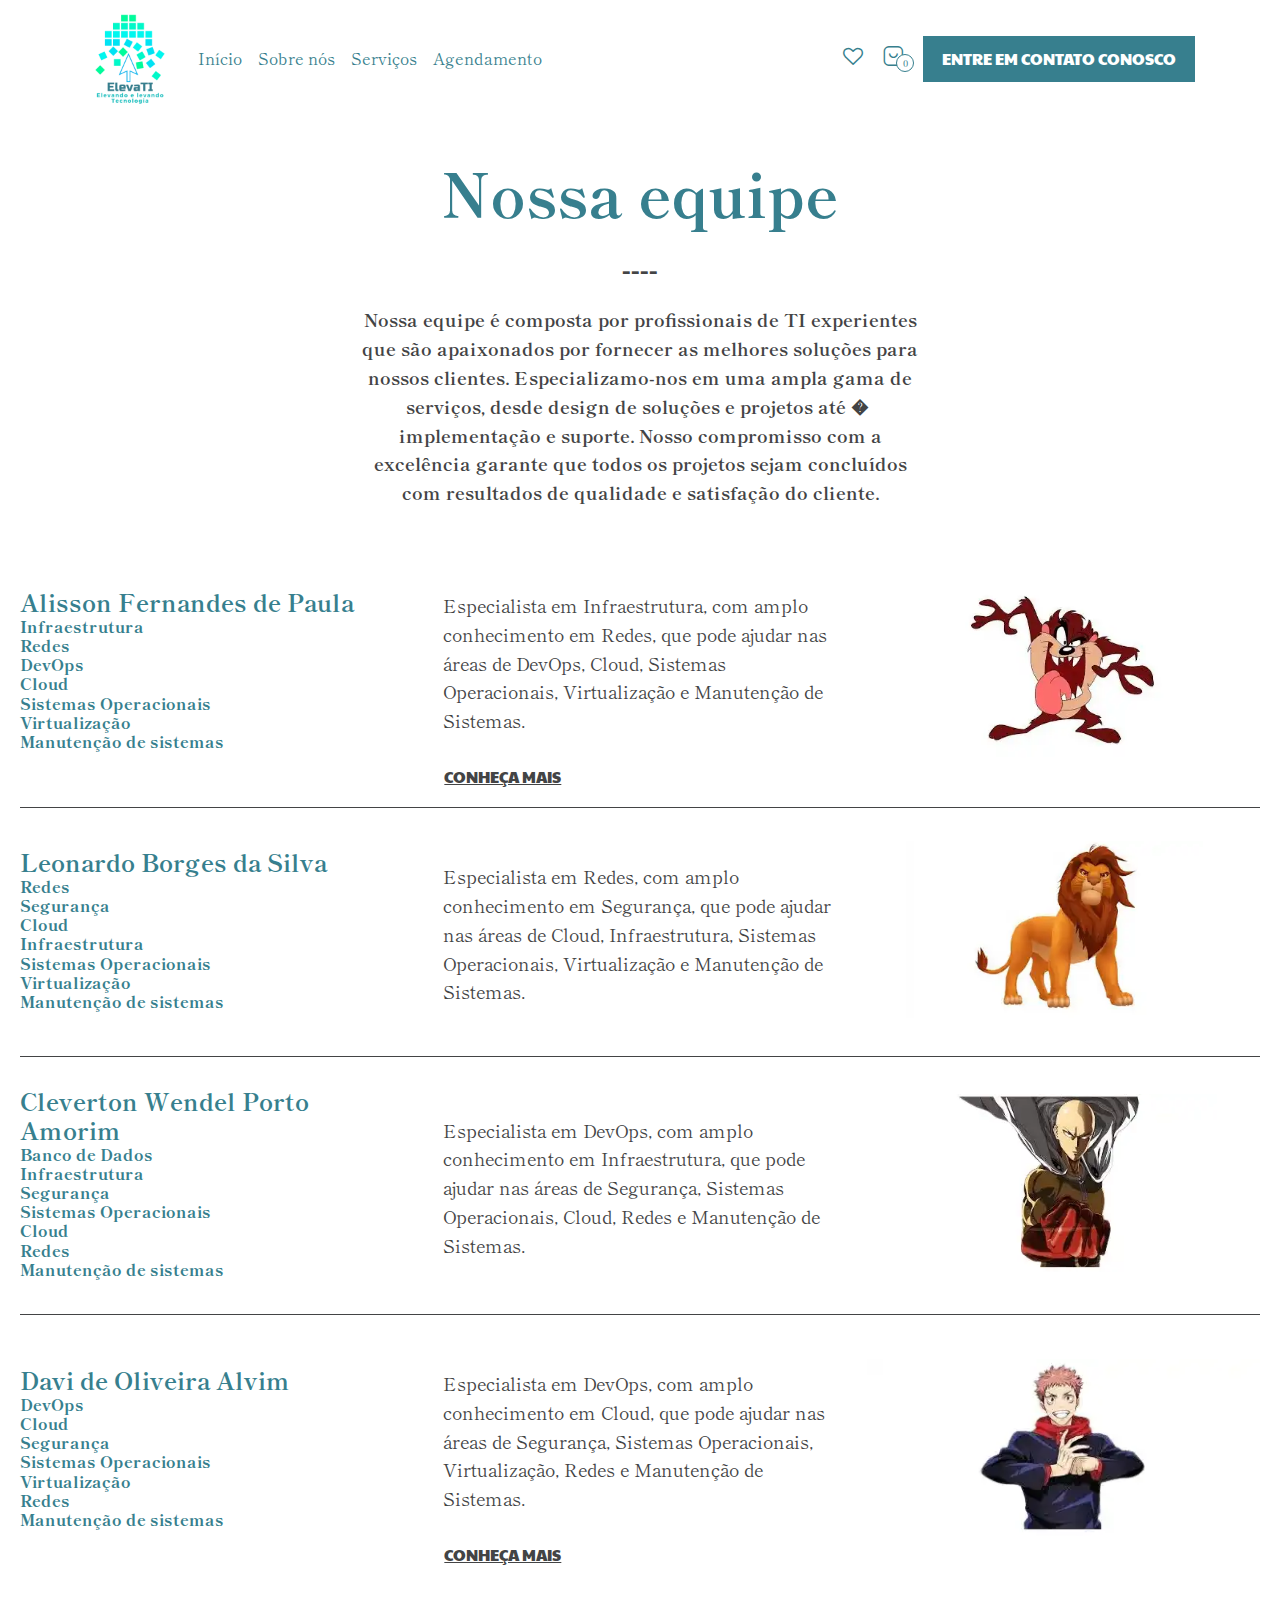
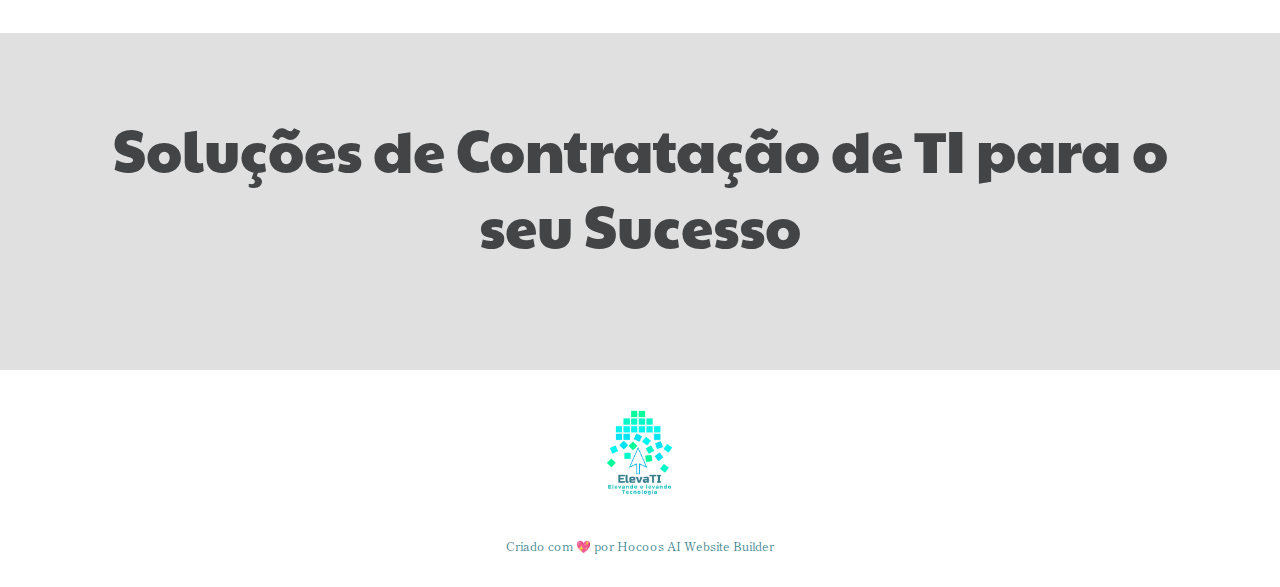
==== nossa-equipe/index.html @ 90900690 "4.0-nossa-equipe" ====
<!DOCTYPE html><html data-n-head-ssr="" lang="en" class="kmb-site-html" data-n-head="%7B%22lang%22:%7B%22ssr%22:%22en%22%7D,%22class%22:%7B%22ssr%22:%22kmb-site-html%22%7D%7D"><head> <title>Nossa Equipe</title><meta data-n-head="ssr" charset="utf-8"><meta data-n-head="ssr" name="viewport" content="width=device-width, initial-scale=1"><meta data-n-head="ssr" data-hid="description" name="description" content="Site description"><link data-n-head="ssr" rel="canonical" href="https://gussie6030.hocoos.com/nossa-equipe"><link data-n-head="ssr" rel="icon" type="image/svg+xml" href="images/favicon-v1.svg"><link data-n-head="ssr" rel="preconnect" href="https://fonts.googleapis.com"><link data-n-head="ssr" rel="preconnect" href="https://fonts.gstatic.com" crossorigin=""><link data-n-head="ssr" rel="stylesheet" href="https://fonts.googleapis.com/css2?family=Paytone+One&amp;display=swap"><link data-n-head="ssr" rel="stylesheet" href="https://fonts.googleapis.com/css2?family=Shippori+Mincho:wght@400;500;600;700;800&amp;display=swap"><link rel="stylesheet" href="css/e870708a4685a002d48e.css"> <script src="js/platform.js" async="" defer=""></script> </head> <body class="kmb-site-body kmb-template-default kmb-site-default-language-pt-br kmb-site-page-animation" data-n-head="%7B%22class%22:%7B%22ssr%22:%5B%22kmb-site-body%22,%22kmb-template-default%22,%22kmb-site-default-language-pt-br%22,%22kmb-site-page-animation%22%5D%7D%7D"> <div data-server-rendered="true" id="__nuxt"><!----><div id="__layout"><div id="kmb-site-layout" data-fetch-key="site_323445" class="kmb-site kmb-site-wrapper kmb-site-image-filter-name-normal kmb-site-image-filter-id-1"><style type="text/css">:root{
--bodyBg: #FFFFFF;
--bodyColor: #000000;
--bodyFontFamily: 'Shippori Mincho', serif;
--bodyFontSize: 18px;
--bodyFontWeight: 300;
--bodyFontStyle: normal;
--bodyLineHeight: 1.2;
--bodyTextTransform: inherit;
--bodyTextLetterSpacing: inherit;
--primaryFont: 'Paytone One', sans-serif;
--secondaryFont: 'Shippori Mincho', serif;
--pageContainer: 1150px;
--primaryColor: #96C2DB;
--secondaryColor: #E5EDF1;
--accentColor: #377F8E;
--mutedColor: #434445;
--fifthColor: #FFFFFF;
--sixthColor: #000000;
--seventhColor: #FFFFFF;
--whiteColor: #FFFFFF;
--blackColor: #000000;
--transparentColor: transparent;
--primaryBorder: 1px solid #96C2DB;
--secondaryBorder: 1px solid #E5EDF1;
--accentBorder: 1px solid #377F8E;
--borderRadius: 0;
--headerBg: #FFFFFF;
--headerColor: #377F8E;
--headerHoverColor: #96C2DB;
--headerActiveColor: #96C2DB;
--headerFontFamily: 'Nixie One', cursive;
--headerFontSize: 16px;
--headerFontWeight: 400;
--headerFontStyle: normal;
--headerLineHeight: 1.2;
--headerTextTransform: inherit;
--headerStickyBg: #FFFFFF;
--headerStickyColor: #377F8E;
--headerStickyOpacityPercentage: 0;
--headerStickyBlur: 0;
--footerBg: #FFFFFF;
--footerColor: #377F8E;
--footerFontFamily: 'Nixie One', cursive;
--footerFontSize: 16px;
--footerFontWeight: 400;
--footerFontStyle: normal;
--footerLineHeight: 1.2;
--footerTextTransform: inherit;
--headlineH1Color: #434445;
--headlineH1FontFamily: 'Paytone One', sans-serif;
--headlineH1FontSize: 58px;
--headlineH1FontWeight: 500;
--headlineH1FontStyle: normal;
--headlineH1LineHeight: 1.3;
--headlineH1TextTransform: none;
--headlineH1TextDecoration: inherit;
--headlineH1LineVisible: block;
--headlineH1LineBg: #377F8E;
--headlineH2Color: #434445;
--headlineH2FontFamily: 'Paytone One', sans-serif;
--headlineH2FontSize: 40px;
--headlineH2FontWeight: 400;
--headlineH2FontStyle: normal;
--headlineH2LineHeight: 1.3;
--headlineH2TextTransform: inherit;
--headlineH2TextDecoration: inherit;
--subTitleH3Color: #377F8E;
--subTitleH3FontFamily: 'Shippori Mincho', serif;
--subTitleH3FontSize: 24px;
--subTitleH3FontWeight: 400;
--subTitleH3FontStyle: normal;
--subTitleH3LineHeight: 1.2;
--subTitleH3TextTransform: inherit;
--subTitleH3TextDecoration: inherit;
--subTitleH4Color: #377F8E;
--subTitleH4FontFamily: 'Shippori Mincho', serif;
--subTitleH4FontSize: 24px;
--subTitleH4FontWeight: 700;
--subTitleH4FontStyle: normal;
--subTitleH4LineHeight: 1.2;
--subTitleH4TextTransform: inherit;
--subTitleH4TextDecoration: inherit;
--bodyText1Color: #434445;
--bodyText1FontFamily: 'Shippori Mincho', serif;
--bodyText1FontSize: 18px;
--bodyText1FontWeight: 400;
--bodyText1FontStyle: normal;
--bodyText1LineHeight: 1.6;
--bodyText1TextTransform: inherit;
--bodyText1TextDecoration: inherit;
--bodyText2Color: #434445;
--bodyText2FontFamily: 'Shippori Mincho', serif;
--bodyText2FontSize: 16px;
--bodyText2FontWeight: 400;
--bodyText2FontStyle: normal;
--bodyText2LineHeight: 1.6;
--bodyText2TextTransform: inherit;
--bodyText2TextDecoration: inherit;
--bodyText3Color: #434445;
--bodyText3FontFamily: 'Shippori Mincho', serif;
--bodyText3FontSize: 18px;
--bodyText3FontWeight: 400;
--bodyText3FontStyle: normal;
--bodyText3LineHeight: 1.6;
--bodyText3TextTransform: inherit;
--bodyText3TextDecoration: inherit;
--overline1Color: #434445;
--overline1FontFamily: 'Shippori Mincho', serif;
--overline1FontSize: 16px;
--overline1FontWeight: 600;
--overline1FontStyle: normal;
--overline1LineHeight: 1.3;
--overline1TextTransform: inherit;
--overline1TextDecoration: inherit;
--overline2Color: #434445;
--overline2FontFamily: 'Shippori Mincho', serif;
--overline2FontSize: 14px;
--overline2FontWeight: 400;
--overline2FontStyle: normal;
--overline2LineHeight: 1.3;
--overline2TextTransform: inherit;
--overline2TextDecoration: inherit;
--caption1Color: #434445;
--caption1FontFamily: 'Shippori Mincho', serif;
--caption1FontSize: 18px;
--caption1FontWeight: 600;
--caption1FontStyle: normal;
--caption1LineHeight: 1.2;
--caption1TextTransform: inherit;
--caption1TextDecoration: inherit;
--caption2Color: #434445;
--caption2FontFamily: 'Shippori Mincho', serif;
--caption2FontSize: 18px;
--caption2FontWeight: 400;
--caption2FontStyle: normal;
--caption2LineHeight: 1.2;
--caption2TextTransform: inherit;
--caption2TextDecoration: line-through;
--caption3Color: #434445;
--caption3FontFamily: 'Shippori Mincho', serif;
--caption3FontSize: 12px;
--caption3FontWeight: 400;
--caption3FontStyle: normal;
--caption3LineHeight: 1.2;
--caption3TextTransform: inherit;
--caption3TextDecoration: inherit;
--fieldLabelColor: #377F8E;
--fieldLabelFontFamily: 'Shippori Mincho', serif;
--fieldLabelFontSize: 16px;
--fieldLabelFontWeight: 600;
--fieldLabelFontStyle: normal;
--fieldLabelLineHeight: 1.2;
--fieldLabelTextTransform: inherit;
--fieldLabelTextDecoration: inherit;
--inputFieldColor: #434445;
--inputFieldBg: #FFFFFF;
--inputFieldBorderColor: #434445;
--inputFieldFocusBorderColor: #000000;
--inputFieldFontFamily: 'Shippori Mincho', serif;
--inputFieldFontSize: 16px;
--inputFieldFontWeight: 400;
--inputFieldFontStyle: normal;
--inputFieldLineHeight: 1.2;
--inputFieldTextTransform: inherit;
--inputFieldTextDecoration: inherit;
--btnFontFamily: 'Paytone One', sans-serif;
--btnFontSize: 16px;
--btnFontWeight: 100;
--btnFontStyle: initial;
--btnTextTransform: uppercase;
--btnTextDecoration: inherit;
--btnBg: #377F8E;
--btnHoverBg: #FFFFFF;
--btnColor: #FFFFFF;
--btnHoverColor: #377F8E;
--btnBorderColor: #377F8E;
--btnHoverBorderColor: #377F8E;
--btnBorderRadius: 0px;
--btnBorderWidth: 1px;
--btnBorderStyle: solid;
--btnPrimaryBg: #377F8E;
--btnPrimaryHoverBg: transparent;
--btnPrimaryColor: #FFFFFF;
--btnPrimaryHoverColor: #377F8E;
--btnPrimaryBorderColor: #377F8E;
--btnPrimaryHoverBorderColor: #377F8E;
--btnPrimaryDisabledBg: #96C2DB;
--btnPrimaryDisabledColor: #000000;
--btnSecondaryBg: transparent;
--btnSecondaryHoverBg: #377F8E;
--btnSecondaryColor: #377F8E;
--btnSecondaryHoverColor: #FFFFFF;
--btnSecondaryBorderColor: #377F8E;
--btnSecondaryHoverBorderColor: #377F8E;
--btnLinkColor: #434445;
--btnLinkHoverColor: #377F8E;
--btnLinkTextDecoration: underline;
--btnLinkLabelIcon: "e91f";
--imageBorderRadius: 0px;
--gridItemBorderRadius: 0px;
--accordionBg: #FFFFFF;
--accordionColor: #434445;
--accordionBorderColor: #434445;
--accordionHeadBg: transparent;
--accordionHeadColor: #434445;
--miniBannerBg: #E5EDF1;
--miniBannerBorderColor: #E5EDF1;
--cardsBg: #E5EDF1;
--cardsBorderColor: #E5EDF1;
--tabBg: #377F8E;
--tabColor: #FFFFFF;
--tabHoverBg: #96C2DB;
--tabHoverColor: #FFFFFF;
--tabActiveBg: #434445;
--tabActiveColor: #E5EDF1;
--tabFontFamily: 'Shippori Mincho', serif;
--tabFontSize: 16px;
--tabFontWeight: 400;
--tabActiveFontWeight: 400;
--tabFontStyle: normal;
--tabTextTransform: inherit;
--tabTextDecoration: inherit;
--overlayBg: rgba(229,237,241, 0.5);
--overlayColor: #434445;
--imageBackdropFilter: 1px;
--sliderNavColor: #FFFFFF;
--sliderNavBg: #377F8E;
--sliderIndicatorsBg: #377F8E;
--sliderIndicatorsColor: #E5EDF1;
--widgetTintBackgroundColor: #e0e0e0;
--storeBodyBg: #FFFFFF;
--storeBodyColor: #434445;
--storeBtnPrimaryBg: #377F8E;
--storeBtnPrimaryHoverBg: #FFFFFF;
--storeBtnPrimaryColor: #FFFFFF;
--storeBtnPrimaryHoverColor: #377F8E;
--storeBtnPrimaryBorderColor: #377F8E;
--storeBtnPrimaryHoverBorderColor: #377F8E;
--storeBtnPrimaryDisabledBg: #E5EDF1;
--storeBtnPrimaryDisabledColor: #434445;
--storeBtnSecondaryBg: #FFFFFF;
--storeBtnSecondaryHoverBg: #377F8E;
--storeBtnSecondaryColor: #377F8E;
--storeBtnSecondaryHoverColor: #FFFFFF;
--storeBtnSecondaryBorderColor: #377F8E;
--storeBtnSecondaryHoverBorderColor: #377F8E;
--storeBtnSecondaryDisabledBg: #FFFFFF;
--storeBtnSecondaryDisabledColor: #434445;
--blogBodyBg: #FFFFFF;
--blogBodyColor: #000000;
--blogBtnPrimaryBg: #000000;
--blogBtnPrimaryHoverBg: #000000;
--blogBtnPrimaryColor: #FFFFFF;
--blogBtnPrimaryHoverColor: #FFFFFF;
--blogBtnPrimaryBorderColor: #000000;
--blogBtnPrimaryHoverBorderColor: #000000;
--blogBtnPrimaryDisabledBg: #E5EDF1;
--blogBtnPrimaryDisabledColor: #434445;
--blogBtnSecondaryBg: #FFFFFF;
--blogBtnSecondaryHoverBg: #FFFFFF;
--blogBtnSecondaryColor: #000000;
--blogBtnSecondaryHoverColor: #000000;
--blogBtnSecondaryBorderColor: #000000;
--blogBtnSecondaryHoverBorderColor: #000000;
--blogBtnSecondaryDisabledBg: #FFFFFF;
--blogBtnSecondaryDisabledColor: #434445;
}</style><header id="kmb-header" class="kmb-site-header kmb-horizontal-header-menu kmb-horizontal-header-align-left-menu kmb-horizontal-left-header-menu"><div class="kmb-site-header-container kmb-widget-container"><div class="kmb-header-row kmb-header-text"><div class="kmb-site-logo kmb-site-header-logo"><a href="/" class="nuxt-link-active kmb-logo-link kmb-logo-type-1 kmb-header-logo-link"><img src="images/ElevaTI_Slogan-removebg_aa2af.png" alt="ElevaTI" class="kmb-site-logo-img kmb-widget-image-item-no-rounded"></a></div><div class="kmb-header-menu kmb-horizontal-menu kmb-header-text kmb-site-default-dir flex flex-1 kmb-header-align-left-menu justify-start kmb-dropdown-menu"><button type="button" aria-label="toggle" class="kmb-navbar-toggles"><span class="kmb-nav-icons"></span></button><div class="kmb-horizontal-menu-navbar-collapse"><div class="kmb-horizontal-navbar-collapse-menu flex"><ul class="kmb-main-menu"><li class="kmb-menu-item kmb-menu-item-key-1522030657034184400 kmb-menu-item-level-0 kmb-menu-item-type-page kmb-menu-page-id-1713214"><a href="/" class="nuxt-link-active kmb-menu-item-link">Início</a></li><li class="kmb-menu-item kmb-menu-item-key-3244971007377363500 kmb-menu-item-level-0 kmb-menu-item-type-page kmb-menu-page-id-1713215"><a href="/sobre-nos?id=1713215" class="kmb-menu-item-link">Sobre nós</a></li><li class="kmb-menu-item kmb-menu-item-key-1633793891956076000 kmb-menu-item-level-0 kmb-menu-item-type-page kmb-menu-page-id-1713217"><a href="/servicos?id=1713217" class="kmb-menu-item-link">Serviços</a></li><li class="kmb-menu-item kmb-menu-item-key-2986937053575716400 kmb-menu-item-level-0 kmb-menu-item-type-page kmb-menu-page-id-1713221"><a href="/reserva?id=1713221" class="kmb-menu-item-link">Agendamento</a></li><li class="kmb-menu-item-mobile-extras hidden"><div class="kmb-header-menu-extras"><ul class="kmb-menu-extras"><li class="kmb-extras-item kmb-extras-wishlist"><a href="/store/wishlist" title="wishlist" class="kmb-site-extras-store-wishlist-url"><span class="kmb-extras-item-icon"><i class="kmb-site-icon-heart-o"></i></span></a></li><li class="kmb-extras-item kmb-extras-shopping-cart"><div class="kmb-site-dropdown relative"><button class="kmb-site-dropdown-btn-menu"><span class="kmb-extras-item-icon"><span class="kmb-extras-shopping-cart-item-icon relative"><i class="kmb-site-icon-cart-o"></i><span class="kmb-total-cart-items -mr-4 -mb-4">0</span></span></span></button><div class="kmb-site-dropdown-list-wrapper flex flex-col justify-center items-center" style="display:none;"><div class="kmb-extras-shopping-cart-content"></div></div></div></li><li class="kmb-extras-item kmb-extras-button-item"><a href="/entre-em-contato-conosco?id=1713219" class="kmb-widget-btn kmb-widget-primary-btn kmb-header-extras-btn kmb-header-extras-contacts-btn"><span class="kmb-widget-btn-label">Entre em contato conosco</span></a></li></ul></div></li></ul></div></div></div><div class="kmb-header-menu-extras"><ul class="kmb-menu-extras"><li class="kmb-extras-item kmb-extras-wishlist"><a href="/store/wishlist" title="wishlist" class="kmb-site-extras-store-wishlist-url"><span class="kmb-extras-item-icon"><i class="kmb-site-icon-heart-o"></i></span></a></li><li class="kmb-extras-item kmb-extras-shopping-cart"><div class="kmb-site-dropdown relative"><button class="kmb-site-dropdown-btn-menu"><span class="kmb-extras-item-icon"><span class="kmb-extras-shopping-cart-item-icon relative"><i class="kmb-site-icon-cart-o"></i><span class="kmb-total-cart-items -mr-4 -mb-4">0</span></span></span></button><div class="kmb-site-dropdown-list-wrapper flex flex-col justify-center items-center" style="display:none;"><div class="kmb-extras-shopping-cart-content"></div></div></div></li><li class="kmb-extras-item kmb-extras-button-item"><a href="/entre-em-contato-conosco?id=1713219" class="kmb-widget-btn kmb-widget-primary-btn kmb-header-extras-btn kmb-header-extras-contacts-btn"><span class="kmb-widget-btn-label">Entre em contato conosco</span></a></li></ul></div></div></div></header><div class="kmb-site-page"><div data-page-template-type="1" class="kmb-site-page-content kmb-site-page-id-1713216 kmb-site-page-type-id-4 kmb-site-page-type-our-team kmb-nuxt-content"><div id="ServicesSettingsT6V1_8938136538501" data-widget-key="8938136538501" class="kmb-page-widget services services-t6 services-t6-v1" style="padding-top:38px;padding-bottom:38px;"><div class="kmb-widget-container-fluid kmb-widget-container-fluid-frame"><div class="kmb-widget-content services-content"><div class="kmb-widget-aligment-wrap kmb-widget-center-aligment kmb-widget-titles-info kmb-widget-info-left kmb-widget-col-2xl-group"><h3 data-max-chars="150" class="kmb-widget-rich-text kmb-widget-sub-title"><span data-text-size="60" style="font-size: 60px;" class="kmb-live-tag-label kmb-rich-text-paragraph"><strong>Nossa equipe</strong></span></h3><h1 data-max-chars="150" class="kmb-widget-rich-text kmb-widget-title-align-default kmb-widget-title kmb-widget-title-h1 kmb-widget-title-no-divider"><span data-text-size="18" style="font-size: 18px;" class="kmb-live-tag-label kmb-rich-text-paragraph">____</span></h1><div data-max-chars="1200" class="kmb-widget-rich-text kmb-widget-description kmb-widget-text-body2"><p data-text-size="18" style="font-size: 18px;" class="kmb-live-tag-label kmb-rich-text-paragraph"><strong><span style="color: rgb(67, 68, 69); text-decoration: inherit;" class="kmb-color-tag-label">Nossa equipe é composta por profissionais de TI experientes</span></strong></p><p data-text-size="18" style="font-size: 18px;" class="kmb-live-tag-label kmb-rich-text-paragraph"><strong><span style="color: rgb(67, 68, 69); text-decoration: inherit;" class="kmb-color-tag-label">que são apaixonados por fornecer as melhores soluções para</span></strong></p><p data-text-size="18" style="font-size: 18px;" class="kmb-live-tag-label kmb-rich-text-paragraph"><strong><span style="color: rgb(67, 68, 69); text-decoration: inherit;" class="kmb-color-tag-label">nossos clientes. Especializamo-nos em uma ampla gama de</span></strong></p><p data-text-size="18" style="font-size: 18px;" class="kmb-live-tag-label kmb-rich-text-paragraph"><strong><span style="color: rgb(67, 68, 69); text-decoration: inherit;" class="kmb-color-tag-label">serviços, desde design de soluções e projetos até �&nbsp;</span></strong></p><p data-text-size="18" style="font-size: 18px;" class="kmb-live-tag-label kmb-rich-text-paragraph"><strong><span style="color: rgb(67, 68, 69); text-decoration: inherit;" class="kmb-color-tag-label">implementação e suporte. Nosso compromisso com a</span></strong></p><p data-text-size="18" style="font-size: 18px;" class="kmb-live-tag-label kmb-rich-text-paragraph"><strong><span style="color: rgb(67, 68, 69); text-decoration: inherit;" class="kmb-color-tag-label">excelência garante que todos os projetos sejam concluídos</span></strong></p><p data-text-size="18" style="font-size: 18px;" class="kmb-live-tag-label kmb-rich-text-paragraph"><strong><span style="color: rgb(67, 68, 69); text-decoration: inherit;" class="kmb-color-tag-label">com resultados de qualidade e satisfação do cliente.</span></strong></p></div></div><div class="w-full"><div class="kmb-widget-col-group kmb-widget-service-item kmb-lg-widget-col-group"><div class="kmb-service-item kmb-widget-item text-left"><div class="kmb-widget-aligment-wrap"><div class="kmb-widget-item-content kmb-service-item-content kmb-service-item-content-border"><div class="kmb-widget-row items-center"><div class="w-full kmb-widget-col lg-w-1-3"><h2 data-max-chars="150" class="kmb-widget-rich-text kmb-widget-title-h4 kmb-widget-item-title kmb-service-name text-left"><p class="kmb-live-tag-label kmb-rich-text-paragraph">Alisson Fernandes de Paula</p><p data-text-size="16" style="font-size: 16px;" class="kmb-live-tag-label kmb-rich-text-paragraph"><strong>Infraestrutura</strong></p><p data-text-size="16" style="font-size: 16px;" class="kmb-live-tag-label kmb-rich-text-paragraph"><strong>Redes</strong></p><p data-text-size="16" style="font-size: 16px;" class="kmb-live-tag-label kmb-rich-text-paragraph"><strong>DevOps</strong></p><p data-text-size="16" style="font-size: 16px;" class="kmb-live-tag-label kmb-rich-text-paragraph"><strong>Cloud</strong></p><p data-text-size="16" style="font-size: 16px;" class="kmb-live-tag-label kmb-rich-text-paragraph"><strong>Sistemas Operacionais</strong></p><p data-text-size="16" style="font-size: 16px;" class="kmb-live-tag-label kmb-rich-text-paragraph"><strong>Virtualização</strong></p><p data-text-size="16" style="font-size: 16px;" class="kmb-live-tag-label kmb-rich-text-paragraph"><strong>Manutenção de sistemas</strong></p></h2></div><div class="w-full kmb-widget-col kmb-lg-widget-col-group lg-w-1-3"><div data-max-chars="1200" class="kmb-widget-rich-text kmb-widget-description kmb-widget-text-body1 kmb-widget-item-description kmb-service-description text-left kmb-widget-col-group mt-6"><p class="kmb-live-tag-label kmb-rich-text-paragraph">Especialista em Infraestrutura, com amplo conhecimento em Redes, que pode ajudar nas áreas de DevOps, Cloud, Sistemas Operacionais, Virtualização e Manutenção de Sistemas.</p></div><div class="kmb-widget-btn-group kmb-widget-single-btn-group kmb-widget-btn-group-left kmb-service-item-btn-group"><a href="https://www.linkedin.com/in/alissonfp" class="kmb-widget-btn kmb-widget-primary-btn kmb-widget-btn-link"><span class="kmb-widget-btn-label"><span class="kmb-live-tag-label kmb-rich-text-paragraph">Conheça mais</span></span></a></div></div><div class="w-full kmb-widget-col lg-w-1-3"><div class="kmb-service-image-group kmb-widget-item-image kmb-widget-el-group mx-auto flex justify-center"><div data-width="540" class="kmb-widget-image kmb-widget-service-image kmb-widget-full-image"><img src="images/taz-422x408_d728c.png" width="540" height="244" alt="ElevaTI" loading="lazy" data-width="540" data-height="244" class="kmb-widget-image-item  kmb-widget-type-image" style="max-width:540px;max-height:244px;"></div></div></div></div></div></div></div></div><div class="kmb-widget-col-group kmb-widget-service-item kmb-lg-widget-col-group"><div class="kmb-service-item kmb-widget-item text-left"><div class="kmb-widget-aligment-wrap"><div class="kmb-widget-item-content kmb-service-item-content kmb-service-item-content-border"><div class="kmb-widget-row items-center"><div class="w-full kmb-widget-col lg-w-1-3"><h2 data-max-chars="150" class="kmb-widget-rich-text kmb-widget-title-h4 kmb-widget-item-title kmb-service-name text-left"><p class="kmb-live-tag-label kmb-rich-text-paragraph">Leonardo Borges da Silva</p><p data-text-size="16" style="font-size: 16px;" class="kmb-live-tag-label kmb-rich-text-paragraph"><strong>Redes</strong></p><p data-text-size="16" style="font-size: 16px;" class="kmb-live-tag-label kmb-rich-text-paragraph"><strong>Segurança</strong></p><p data-text-size="16" style="font-size: 16px;" class="kmb-live-tag-label kmb-rich-text-paragraph"><strong>Cloud</strong></p><p data-text-size="16" style="font-size: 16px;" class="kmb-live-tag-label kmb-rich-text-paragraph"><strong>Infraestrutura</strong></p><p data-text-size="16" style="font-size: 16px;" class="kmb-live-tag-label kmb-rich-text-paragraph"><strong>Sistemas Operacionais</strong></p><p data-text-size="16" style="font-size: 16px;" class="kmb-live-tag-label kmb-rich-text-paragraph"><strong>Virtualização</strong></p><p data-text-size="16" style="font-size: 16px;" class="kmb-live-tag-label kmb-rich-text-paragraph"><strong>Manutenção de sistemas</strong></p></h2></div><div class="w-full kmb-widget-col kmb-lg-widget-col-group lg-w-1-3"><div data-max-chars="1200" class="kmb-widget-rich-text kmb-widget-description kmb-widget-text-body1 kmb-widget-item-description kmb-service-description text-left kmb-widget-col-group mt-6"><p class="kmb-live-tag-label kmb-rich-text-paragraph">Especialista em Redes, com amplo conhecimento em Segurança, que pode ajudar nas áreas de Cloud, Infraestrutura, Sistemas Operacionais, Virtualização e Manutenção de Sistemas.</p></div></div><div class="w-full kmb-widget-col lg-w-1-3"><div class="kmb-service-image-group kmb-widget-item-image kmb-widget-el-group mx-auto flex justify-center"><div data-width="540" class="kmb-widget-image kmb-widget-service-image kmb-widget-full-image"><img src="images/simba-408x422_f960f.png" width="540" height="244" alt="ElevaTI" loading="lazy" data-width="540" data-height="244" class="kmb-widget-image-item  kmb-widget-type-image" style="max-width:540px;max-height:244px;"></div></div></div></div></div></div></div></div><div class="kmb-widget-col-group kmb-widget-service-item kmb-lg-widget-col-group"><div class="kmb-service-item kmb-widget-item text-left"><div class="kmb-widget-aligment-wrap"><div class="kmb-widget-item-content kmb-service-item-content kmb-service-item-content-border"><div class="kmb-widget-row items-center"><div class="w-full kmb-widget-col lg-w-1-3"><h2 data-max-chars="150" class="kmb-widget-rich-text kmb-widget-title-h4 kmb-widget-item-title kmb-service-name text-left"><p class="kmb-live-tag-label kmb-rich-text-paragraph">Cleverton Wendel Porto Amorim</p><p data-text-size="16" style="font-size: 16px;" class="kmb-live-tag-label kmb-rich-text-paragraph"><strong>Banco de Dados</strong></p><p data-text-size="16" style="font-size: 16px;" class="kmb-live-tag-label kmb-rich-text-paragraph"><strong>Infraestrutura</strong></p><p data-text-size="16" style="font-size: 16px;" class="kmb-live-tag-label kmb-rich-text-paragraph"><strong>Segurança</strong></p><p data-text-size="16" style="font-size: 16px;" class="kmb-live-tag-label kmb-rich-text-paragraph"><strong>Sistemas Operacionais</strong></p><p data-text-size="16" style="font-size: 16px;" class="kmb-live-tag-label kmb-rich-text-paragraph"><strong>Cloud</strong></p><p data-text-size="16" style="font-size: 16px;" class="kmb-live-tag-label kmb-rich-text-paragraph"><strong>Redes</strong></p><p data-text-size="16" style="font-size: 16px;" class="kmb-live-tag-label kmb-rich-text-paragraph"><strong>Manutenção de sistemas</strong></p></h2></div><div class="w-full kmb-widget-col kmb-lg-widget-col-group lg-w-1-3"><div data-max-chars="1200" class="kmb-widget-rich-text kmb-widget-description kmb-widget-text-body1 kmb-widget-item-description kmb-service-description text-left kmb-widget-col-group mt-6"><p class="kmb-live-tag-label kmb-rich-text-paragraph">Especialista em DevOps, com amplo conhecimento em Infraestrutura, que pode ajudar nas áreas de Segurança, Sistemas Operacionais, Cloud, Redes e Manutenção de Sistemas.</p></div></div><div class="w-full kmb-widget-col lg-w-1-3"><div class="kmb-service-image-group kmb-widget-item-image kmb-widget-el-group mx-auto flex justify-center"><div data-width="540" class="kmb-widget-image kmb-widget-service-image kmb-widget-full-image"><img src="images/saitama-408x422_e79fd.png" width="540" height="244" alt="ElevaTI" loading="lazy" data-width="540" data-height="244" class="kmb-widget-image-item  kmb-widget-type-image" style="max-width:540px;max-height:244px;"></div></div></div></div></div></div></div></div><div class="kmb-widget-col-group kmb-widget-service-item kmb-lg-widget-col-group"><div class="kmb-service-item kmb-widget-item text-left"><div class="kmb-widget-aligment-wrap"><div class="kmb-widget-item-content kmb-service-item-content kmb-service-item-content-border"><div class="kmb-widget-row items-center"><div class="w-full kmb-widget-col lg-w-1-3"><h2 data-max-chars="150" class="kmb-widget-rich-text kmb-widget-title-h4 kmb-widget-item-title kmb-service-name text-left"><p class="kmb-live-tag-label kmb-rich-text-paragraph">Davi de Oliveira Alvim</p><p data-text-size="16" style="font-size: 16px;" class="kmb-live-tag-label kmb-rich-text-paragraph"><strong>DevOps</strong></p><p data-text-size="16" style="font-size: 16px;" class="kmb-live-tag-label kmb-rich-text-paragraph"><strong>Cloud</strong></p><p data-text-size="16" style="font-size: 16px;" class="kmb-live-tag-label kmb-rich-text-paragraph"><strong>Segurança</strong></p><p data-text-size="16" style="font-size: 16px;" class="kmb-live-tag-label kmb-rich-text-paragraph"><strong>Sistemas Operacionais</strong></p><p data-text-size="16" style="font-size: 16px;" class="kmb-live-tag-label kmb-rich-text-paragraph"><strong>Virtualização</strong></p><p data-text-size="16" style="font-size: 16px;" class="kmb-live-tag-label kmb-rich-text-paragraph"><strong>Redes</strong></p><p data-text-size="16" style="font-size: 16px;" class="kmb-live-tag-label kmb-rich-text-paragraph"><strong>Manutenção de sistemas</strong></p></h2></div><div class="w-full kmb-widget-col kmb-lg-widget-col-group lg-w-1-3"><div data-max-chars="1200" class="kmb-widget-rich-text kmb-widget-description kmb-widget-text-body1 kmb-widget-item-description kmb-service-description text-left kmb-widget-col-group mt-6"><p class="kmb-live-tag-label kmb-rich-text-paragraph">Especialista em DevOps, com amplo conhecimento em Cloud, que pode ajudar nas áreas de Segurança, Sistemas Operacionais, Virtualização, Redes e Manutenção de Sistemas.</p></div><div class="kmb-widget-btn-group kmb-widget-single-btn-group kmb-widget-btn-group-left kmb-service-item-btn-group"><a href="https://linkedin.com" class="kmb-widget-btn kmb-widget-primary-btn kmb-widget-btn-link"><span class="kmb-widget-btn-label"><span data-text-decoration="underline" dir="underline" data-text-direction="underline" style="text-decoration: underline;direction: underline;" class="kmb-live-tag-label kmb-rich-text-paragraph text-direction-underline"><u>Conheça mais</u></span></span></a></div></div><div class="w-full kmb-widget-col lg-w-1-3"><div class="kmb-service-image-group kmb-widget-item-image kmb-widget-el-group mx-auto flex justify-center"><div data-width="540" class="kmb-widget-image kmb-widget-service-image kmb-widget-full-image"><img src="images/yuji-itadori-408x422_791e3.png" width="540" height="244" alt="ElevaTI" loading="lazy" data-width="540" data-height="244" class="kmb-widget-image-item  kmb-widget-type-image" style="max-width:540px;max-height:244px;"></div></div></div></div></div></div></div></div></div></div></div></div><div id="TextSettingsT5V1_10127519008111" data-widget-key="10127519008111" class="kmb-page-widget text text-t5 text-t5-v1" style="padding-top:38px;padding-bottom:38px;"><div class="kmb-widget-container"><div class="kmb-widget-content kmb-widget-text-content text-center py-10"><h2 data-max-chars="150" class="kmb-widget-rich-text kmb-widget-title-align-default kmb-widget-title kmb-widget-title-h1 kmb-widget-title-no-divider">Soluções de Contratação de TI para o seu Sucesso</h2></div></div></div></div></div><footer class="kmb-site-footer relative kmb-footer-category-type-1 kmb-footer-variation-type-2"><div class="kmb-site-footer-content kmb-site-widget kmb-widget-text-body2"><div class="kmb-widget-container"><div class="kmb-widget-row kmb-footer-widget-row justify-between"><div class="lg-w-1-3 md-w-1-3 sm-w-1-2 w-full kmb-widget-col kmb-footer-column kmb-footer-logo-column center"><div class="kmb-site-logo kmb-site-footer-logo footer-logo"><a href="/" class="nuxt-link-active kmb-logo-link kmb-logo-type-1 kmb-footer-logo-link"><img src="images/ElevaTI_Slogan-removebg_aa2af.png" alt="ElevaTI" class="kmb-site-logo-img kmb-widget-image-item-no-rounded"></a></div></div><div class="kmb-footer-bottom w-full left"><span data-max-chars="120" class="kmb-widget-rich-text footer-copyright kmb-widget-text-caption3">Criado com 💖 por Hocoos AI Website Builder</span></div></div></div></div></footer><!----></div></div></div><script>window.__NUXT__=(function(a,b,c,d,e,f,g,h,i,j,k,l,m,n,o,p,q,r,s,t,u,v,w,x,y,z,A,B,C,D,E,F,G,H,I,J,K,L,M,N,O,P,Q,R,S,T,U,V,W,X,Y,Z,_,$,aa,ab,ac,ad,ae,af,ag,ah,ai,aj,ak,al,am,an,ao,ap,aq,ar,as,at,au,av,aw,ax,ay,az,aA,aB,aC){X.id=p;X.title=O;X.userAuthId=Y;X.subscriptionPlan=c;X.homePageSettings={pageTemplateType:c};X.layoutType=c;X.menuType=c;X.alignMenuType=c;X.menuItems=[{key:1522030657034184400,name:{lczKey:"Home",lczValue:Z,recordId:p,type:A,origin:Z,column:B,isUserChange:b},pageId:1713214,pageSlug:"inicio",linkType:c,linkPageType:c,pageType:c,isEnabled:a,isTargetBlank:b,isMore:b,children:[]},{key:3244971007377363500,name:{lczKey:"AboutUs",lczValue:_,recordId:p,type:A,origin:_,column:B,isUserChange:b},pageId:1713215,pageSlug:"sobre-nos",linkType:c,linkPageType:c,pageType:v,isEnabled:a,isTargetBlank:b,isMore:b,children:[]},{key:1633793891956076000,name:{lczKey:"Services",lczValue:$,recordId:p,type:A,origin:$,column:B,isUserChange:b},pageId:1713217,pageSlug:"servicos",linkType:c,linkPageType:c,pageType:P,isEnabled:a,isTargetBlank:b,isMore:b,children:[]},{key:2986937053575716400,name:{lczKey:"Booking",lczValue:"Agendamento",recordId:p,type:A,origin:"Reserva",column:B,isUserChange:b,isNeedSave:a},pageId:1713221,pageSlug:"reserva",linkType:c,linkPageType:c,pageType:13,isEnabled:a,isTargetBlank:b,isMore:b,children:[]},{key:898247553821,name:{lczKey:"clyawldaf02o43j6jo2oidvhz",lczValue:"Loja",isNeedSave:a},pageId:186778,pageSlug:"store-1",linkType:c,linkPageType:h,pageType:12,isEnabled:b,isTargetBlank:b,isMore:b,children:[]},{key:1935035412997402400,name:{lczKey:"ContactUs",lczValue:Q,recordId:p,type:A,origin:Q,column:B,isUserChange:b},pageId:aa,pageSlug:ab,linkType:c,linkPageType:c,pageType:q,isEnabled:b,isTargetBlank:b,isMore:b,children:[]}];X.headerSettings={enabledSettings:{"1":{displayLabel:a,isEnabled:a},"2":{displayLabel:a,isEnabled:b},"3":{displayLabel:a,isEnabled:b},"4":{displayLabel:a,isEnabled:b},"5":{displayLabel:a,isEnabled:b},"6":{displayLabel:a,isEnabled:a},"7":{displayLabel:a,isEnabled:a}},shoppingCartType:c,structureType:c,menuAlignType:c,menuAnimationType:c,phones:[{isLabelEnabled:b,label:{lczKey:"lcz_cly8z6k1lyul6s84zjess4azu"},description:{lczKey:"lcz_cly8z6k1lyul8s84ztrx1omhz",lczValue:O},number:ac,value:ac,communicationId:57539}],emails:[{isLabelEnabled:b,label:{lczKey:"lcz_cly8z6k1kyul3s84zcpfxoy2x"},description:{lczKey:"lcz_cly8z6k1lyul5s84zj5wvxv4u",lczValue:O},address:ad,value:ad,communicationId:57538}],socialNetworks:[{type:P,isLabelEnabled:b,label:{lczKey:"clyay8xst02mp3j6l3vczvfbc"},url:ae,value:ae,communicationId:57549}],locations:[],search:{},contactsOrder:[v,h,P],button:{lczText:{lczKey:"lcz_2f770b7e-9148-494e-bd85-7c983fe4cd1f",lczValue:Q},type:c,labelType:c,urlType:c,contactType:c,elementType:h,page:{id:aa,slug:ab,linkType:c},defaultLinkingPageType:c,popUp:r,isTargetBlank:b,isClosePopup:b,isEnabled:a,isEnabledIcon:b,style:{}},isSticky:b};X.headerLogo={type:c,image:{key:af,type:c,imageUrl:ag},name:ah};X.footerSettings={structureType:h,enabledSettings:{"1":{labelOverride:{lczKey:"lcz_c6324cb8-f006-4c66-a26d-c21d8fee59e9",lczValue:R},isEnabled:a},"2":{labelOverride:{lczKey:"lcz_e23f0baa-a898-4508-bea3-aac334259014",lczValue:ai},isEnabled:a},"3":{labelOverride:{lczKey:"lcz_c84cf3ee-c24a-4e35-b445-43deadeb32c3",lczValue:aj},isEnabled:a},"4":{labelOverride:{lczKey:"lcz_803b516c-e306-4024-a859-19cf1b781a43",lczValue:ak},isEnabled:a},"5":{labelOverride:{lczKey:"lcz_196b0f02-6f6f-4920-a488-5942e180bb34",lczValue:al},isEnabled:a},"6":{labelOverride:{lczKey:"lcz_7e06b466-77eb-4762-99b9-45f3d93a2d03",lczValue:am},isEnabled:a},"7":{labelOverride:{lczKey:"lcz_810a8c7c-5db7-43bd-9462-6ea424220bf7",lczValue:an},isEnabled:a},"8":{labelOverride:{lczKey:"lcz_9d144fc0-cbfe-48b3-8eef-2bcea764591f",lczValue:ao},isEnabled:a},"9":{labelOverride:{lczKey:"lcz_6626d695-742f-4dc1-bd4f-b830bcdb5db7",lczValue:"Imagem de Fundo"},isEnabled:a}},contacts:[{key:5969826665582938,type:S,value:"email@email.com",isHiddenIcon:b}],socialNetworks:{"1":{value:"https:\u002F\u002Ffacebook.com"},"2":{value:"https:\u002F\u002Finstagram.com"},"3":{value:"https:\u002F\u002Ftwitter.com"},"4":{value:"https:\u002F\u002Fyoutube.com"}},showUsernameInFooterSocialNetworks:b,newsletter:{mailingListId:321236,title:{lczKey:"lcz_79b511a9-bae1-4c76-a89e-1863ffb9094f",lczValue:aj},buttonText:{lczKey:"lcz_096a6b3c-cbd0-4db7-ac30-55047c031e0b",lczValue:"Assine agora"}},policies:[],workingTime:{isAlwaysActive:b,isMergedSchedule:a,mon:{startHour:q,startMinute:r,startTimeFormat:s,endHour:w,endMinute:x,endTimeFormat:t,isOpened:a},tue:{startHour:q,startMinute:r,startTimeFormat:s,endHour:w,endMinute:x,endTimeFormat:t,isOpened:a},wed:{startHour:q,startMinute:r,startTimeFormat:s,endHour:w,endMinute:x,endTimeFormat:t,isOpened:a},thu:{startHour:q,startMinute:r,startTimeFormat:s,endHour:w,endMinute:x,endTimeFormat:t,isOpened:a},fri:{startHour:q,startMinute:r,startTimeFormat:s,endHour:w,endMinute:x,endTimeFormat:t,isOpened:a},sat:{startHour:q,startMinute:r,startTimeFormat:s,endHour:w,endMinute:x,endTimeFormat:t,isOpened:a},sun:{startHour:q,startMinute:r,startTimeFormat:s,endHour:w,endMinute:x,endTimeFormat:t,isOpened:a}},backroundImage:{type:c,isEnabled:a,imageUrl:"\u002Fimg-pack\u002F1\u002Fdefault-footer-bg.png"}};X.footerMenuItems=[];X.footerLogo={type:c,image:{key:af,type:c,imageUrl:ag},name:ah};X.footerCopyright="Criado com 💖 por Hocoos AI Website Builder";X.styles={bodyBg:f,bodyColor:k,bodyFontFamily:j,bodyFontSize:C,bodyFontWeight:"300",bodyFontStyle:i,bodyLineHeight:m,bodyTextTransform:d,bodyTextLetterSpacing:d,primaryFont:F,secondaryFont:j,pageContainer:"1150px",primaryColor:D,secondaryColor:n,accentColor:e,mutedColor:g,fifthColor:f,sixthColor:k,seventhColor:f,whiteColor:f,blackColor:k,transparentColor:G,primaryBorder:"1px solid #96C2DB",secondaryBorder:"1px solid #E5EDF1",accentBorder:"1px solid #377F8E",borderRadius:T,headerBg:f,headerColor:e,headerHoverColor:D,headerActiveColor:D,headerFontFamily:ap,headerFontSize:u,headerFontWeight:l,headerFontStyle:i,headerLineHeight:m,headerTextTransform:d,headerStickyBg:f,headerStickyColor:e,headerStickyOpacityPercentage:T,headerStickyBlur:T,footerBg:f,footerColor:e,footerFontFamily:ap,footerFontSize:u,footerFontWeight:l,footerFontStyle:i,footerLineHeight:m,footerTextTransform:d,headlineH1Color:g,headlineH1FontFamily:F,headlineH1FontSize:"58px",headlineH1FontWeight:"500",headlineH1FontStyle:i,headlineH1LineHeight:H,headlineH1TextTransform:"none",headlineH1TextDecoration:d,headlineH1LineVisible:"block",headlineH1LineBg:e,headlineH2Color:g,headlineH2FontFamily:F,headlineH2FontSize:"40px",headlineH2FontWeight:l,headlineH2FontStyle:i,headlineH2LineHeight:H,headlineH2TextTransform:d,headlineH2TextDecoration:d,subTitleH3Color:e,subTitleH3FontFamily:j,subTitleH3FontSize:aq,subTitleH3FontWeight:l,subTitleH3FontStyle:i,subTitleH3LineHeight:m,subTitleH3TextTransform:d,subTitleH3TextDecoration:d,subTitleH4Color:e,subTitleH4FontFamily:j,subTitleH4FontSize:aq,subTitleH4FontWeight:"700",subTitleH4FontStyle:i,subTitleH4LineHeight:m,subTitleH4TextTransform:d,subTitleH4TextDecoration:d,bodyText1Color:g,bodyText1FontFamily:j,bodyText1FontSize:C,bodyText1FontWeight:l,bodyText1FontStyle:i,bodyText1LineHeight:U,bodyText1TextTransform:d,bodyText1TextDecoration:d,bodyText2Color:g,bodyText2FontFamily:j,bodyText2FontSize:u,bodyText2FontWeight:l,bodyText2FontStyle:i,bodyText2LineHeight:U,bodyText2TextTransform:d,bodyText2TextDecoration:d,bodyText3Color:g,bodyText3FontFamily:j,bodyText3FontSize:C,bodyText3FontWeight:l,bodyText3FontStyle:i,bodyText3LineHeight:U,bodyText3TextTransform:d,bodyText3TextDecoration:d,overline1Color:g,overline1FontFamily:j,overline1FontSize:u,overline1FontWeight:V,overline1FontStyle:i,overline1LineHeight:H,overline1TextTransform:d,overline1TextDecoration:d,overline2Color:g,overline2FontFamily:j,overline2FontSize:"14px",overline2FontWeight:l,overline2FontStyle:i,overline2LineHeight:H,overline2TextTransform:d,overline2TextDecoration:d,caption1Color:g,caption1FontFamily:j,caption1FontSize:C,caption1FontWeight:V,caption1FontStyle:i,caption1LineHeight:m,caption1TextTransform:d,caption1TextDecoration:d,caption2Color:g,caption2FontFamily:j,caption2FontSize:C,caption2FontWeight:l,caption2FontStyle:i,caption2LineHeight:m,caption2TextTransform:d,caption2TextDecoration:"line-through",caption3Color:g,caption3FontFamily:j,caption3FontSize:"12px",caption3FontWeight:l,caption3FontStyle:i,caption3LineHeight:m,caption3TextTransform:d,caption3TextDecoration:d,fieldLabelColor:e,fieldLabelFontFamily:j,fieldLabelFontSize:u,fieldLabelFontWeight:V,fieldLabelFontStyle:i,fieldLabelLineHeight:m,fieldLabelTextTransform:d,fieldLabelTextDecoration:d,inputFieldColor:g,inputFieldBg:f,inputFieldBorderColor:g,inputFieldFocusBorderColor:k,inputFieldFontFamily:j,inputFieldFontSize:u,inputFieldFontWeight:l,inputFieldFontStyle:i,inputFieldLineHeight:m,inputFieldTextTransform:d,inputFieldTextDecoration:d,btnFontFamily:F,btnFontSize:u,btnFontWeight:"100",btnFontStyle:"initial",btnTextTransform:"uppercase",btnTextDecoration:d,btnBg:e,btnHoverBg:f,btnColor:f,btnHoverColor:e,btnBorderColor:e,btnHoverBorderColor:e,btnBorderRadius:W,btnBorderWidth:ar,btnBorderStyle:"solid",btnPrimaryBg:e,btnPrimaryHoverBg:G,btnPrimaryColor:f,btnPrimaryHoverColor:e,btnPrimaryBorderColor:e,btnPrimaryHoverBorderColor:e,btnPrimaryDisabledBg:D,btnPrimaryDisabledColor:k,btnSecondaryBg:G,btnSecondaryHoverBg:e,btnSecondaryColor:e,btnSecondaryHoverColor:f,btnSecondaryBorderColor:e,btnSecondaryHoverBorderColor:e,btnLinkColor:g,btnLinkHoverColor:e,btnLinkTextDecoration:"underline",btnLinkLabelIcon:"\"e91f\"",imageBorderRadius:W,gridItemBorderRadius:W,accordionBg:f,accordionColor:g,accordionBorderColor:g,accordionHeadBg:G,accordionHeadColor:g,miniBannerBg:n,miniBannerBorderColor:n,cardsBg:n,cardsBorderColor:n,tabBg:e,tabColor:f,tabHoverBg:D,tabHoverColor:f,tabActiveBg:g,tabActiveColor:n,tabFontFamily:j,tabFontSize:u,tabFontWeight:l,tabActiveFontWeight:l,tabFontStyle:i,tabTextTransform:d,tabTextDecoration:d,overlayBg:"rgba(229,237,241, 0.5)",overlayColor:g,imageBackdropFilter:ar,sliderNavColor:f,sliderNavBg:e,sliderIndicatorsBg:e,sliderIndicatorsColor:n,widgetTintBackgroundColor:"#e0e0e0",storeBodyBg:f,storeBodyColor:g,storeBtnPrimaryBg:e,storeBtnPrimaryHoverBg:f,storeBtnPrimaryColor:f,storeBtnPrimaryHoverColor:e,storeBtnPrimaryBorderColor:e,storeBtnPrimaryHoverBorderColor:e,storeBtnPrimaryDisabledBg:n,storeBtnPrimaryDisabledColor:g,storeBtnSecondaryBg:f,storeBtnSecondaryHoverBg:e,storeBtnSecondaryColor:e,storeBtnSecondaryHoverColor:f,storeBtnSecondaryBorderColor:e,storeBtnSecondaryHoverBorderColor:e,storeBtnSecondaryDisabledBg:f,storeBtnSecondaryDisabledColor:g,blogBodyBg:f,blogBodyColor:k,blogBtnPrimaryBg:k,blogBtnPrimaryHoverBg:k,blogBtnPrimaryColor:f,blogBtnPrimaryHoverColor:f,blogBtnPrimaryBorderColor:k,blogBtnPrimaryHoverBorderColor:k,blogBtnPrimaryDisabledBg:n,blogBtnPrimaryDisabledColor:g,blogBtnSecondaryBg:f,blogBtnSecondaryHoverBg:f,blogBtnSecondaryColor:k,blogBtnSecondaryHoverColor:k,blogBtnSecondaryBorderColor:k,blogBtnSecondaryHoverBorderColor:k,blogBtnSecondaryDisabledBg:f,blogBtnSecondaryDisabledColor:g};X.fonts=[{name:"Paytone One",family:"'Paytone One', sans-serif;",url:"https:\u002F\u002Ffonts.googleapis.com\u002Fcss2?family=Paytone+One&display=swap"},{name:"Shippori Mincho",family:"'Shippori Mincho', serif;",url:"https:\u002F\u002Ffonts.googleapis.com\u002Fcss2?family=Shippori+Mincho:wght@400;500;600;700;800&display=swap"}];X.isEnabledPageAnimation=a;X.linkButtonLabelType=h;X.imageFilterSetting={isEnabledLightTones:a,opacityPercentage:10,blur:S,isEnabledBlur:b,type:c};X.domain=as;X.enabledApps={"1":{isEnabled:a},"2":{isEnabled:a},"4":{isEnabled:a},"5":{isEnabled:b},"8":{isEnabled:b}};X.marketingIntegrationSettings={"1":{isEnabled:b},"2":{isEnabled:b},"3":{isEnabled:b},"4":{isEnabled:b},"5":{isEnabled:b},"6":{isEnabled:b},"7":{isEnabled:b},"8":{isEnabled:b},"9":{isEnabled:b},"10":{isEnabled:b,customScripts:[{isEnabled:b,positionType:c}]},"11":{isEnabled:b,adSenseVerificationMethodType:c},"12":{isEnabled:b}};X.paymentCountryCode="US";X.paymentCurrencyCode="BRL";X.isDeleted=b;X.defaultLanguage=21;X.defaultLanguageCode="pt-br";X.widgetSliderSettings={isAutoPlay:b,isFilledArrowControl:a,isInfiniteScroll:a,autoPlaySpeed:3000,navType:h,controlType:c,indicatorsType:c,animationType:c};at.id=1713216;at.order=53;at.name="Nossa Equipe";at.slug="nossa-equipe";at.widgets=[{key:8938136538501,name:"Services\u002Ft6\u002Fv1",type:15,settings:{key:16116929948901,items:[{key:3268517389921,image:{key:10251445138811,type:c,imageUrl:"\u002Fcache\u002Fu\u002F364640\u002F323445\u002Fw-536\u002Fh-242\u002Fx--63\u002Fy-90\u002Fu\u002F364640\u002F323445\u002Ftaz-422x408_d728c.png",imageLink:{page:{linkType:c},type:c,urlType:c,isTargetBlank:b},description:{lczText:{lczKey:"clyc7q9gy06or3j6lz5n5jkzx"},maxChars:o,isEnabled:a}},price:{amount:I,currency:J,isEnabled:b},button:{page:{linkType:c},type:h,style:{},lczText:{lczKey:K,lczValue:"\u003Cspan class=\"kmb-live-tag-label kmb-rich-text-paragraph\"\u003EConheça mais\u003C\u002Fspan\u003E",isUserChange:a,isNeedSave:a},urlType:h,isEnabled:a,labelType:c,contactType:v,elementType:h,externalLink:"https:\u002F\u002Fwww.linkedin.com\u002Fin\u002Falissonfp",isEnabledIcon:b,isTargetBlank:b,defaultLinkingPageType:c},description:{lczText:{lczKey:E,lczValue:"\u003Cp class=\"kmb-live-tag-label kmb-rich-text-paragraph\"\u003EEspecialista em Infraestrutura, com amplo conhecimento em Redes, que pode ajudar nas áreas de DevOps, Cloud, Sistemas Operacionais, Virtualização e Manutenção de Sistemas.\u003C\u002Fp\u003E",isUserChange:a,isNeedSave:a},maxChars:o,isEnabled:a,isTextAnimationEnabled:b},serviceName:{tag:z,lczText:{lczKey:L,lczValue:"\u003Cp class=\"kmb-live-tag-label kmb-rich-text-paragraph\"\u003EAlisson Fernandes de Paula\u003C\u002Fp\u003E\u003Cp data-text-size=\"16\" style=\"font-size: 16px;\" class=\"kmb-live-tag-label kmb-rich-text-paragraph\"\u003E\u003Cstrong\u003EInfraestrutura\u003C\u002Fstrong\u003E\u003C\u002Fp\u003E\u003Cp data-text-size=\"16\" style=\"font-size: 16px;\" class=\"kmb-live-tag-label kmb-rich-text-paragraph\"\u003E\u003Cstrong\u003ERedes\u003C\u002Fstrong\u003E\u003C\u002Fp\u003E\u003Cp data-text-size=\"16\" style=\"font-size: 16px;\" class=\"kmb-live-tag-label kmb-rich-text-paragraph\"\u003E\u003Cstrong\u003EDevOps\u003C\u002Fstrong\u003E\u003C\u002Fp\u003E\u003Cp data-text-size=\"16\" style=\"font-size: 16px;\" class=\"kmb-live-tag-label kmb-rich-text-paragraph\"\u003E\u003Cstrong\u003ECloud\u003C\u002Fstrong\u003E\u003C\u002Fp\u003E\u003Cp data-text-size=\"16\" style=\"font-size: 16px;\" class=\"kmb-live-tag-label kmb-rich-text-paragraph\"\u003E\u003Cstrong\u003ESistemas Operacionais\u003C\u002Fstrong\u003E\u003C\u002Fp\u003E\u003Cp data-text-size=\"16\" style=\"font-size: 16px;\" class=\"kmb-live-tag-label kmb-rich-text-paragraph\"\u003E\u003Cstrong\u003EVirtualização\u003C\u002Fstrong\u003E\u003C\u002Fp\u003E\u003Cp data-text-size=\"16\" style=\"font-size: 16px;\" class=\"kmb-live-tag-label kmb-rich-text-paragraph\"\u003E\u003Cstrong\u003EManutenção de sistemas\u003C\u002Fstrong\u003E\u003C\u002Fp\u003E",isUserChange:a,isNeedSave:a},maxChars:y,isEnabled:a,isTextAnimationEnabled:b}},{key:671069367781,image:{key:9493569432631,type:c,imageUrl:"\u002Fcache\u002Fu\u002F364640\u002F323445\u002Fw-544\u002Fh-245\u002Fx--56\u002Fy-94\u002Fu\u002F364640\u002F323445\u002Fsimba-408x422_f960f.png",imageLink:{page:{linkType:c},type:c,urlType:c,isTargetBlank:b},description:{lczText:{lczKey:"clyc7q9gy06oz3j6lsrtknfzh"},maxChars:o,isEnabled:a}},price:{amount:I,currency:J,isEnabled:b},button:{page:{linkType:c},type:h,style:{},lczText:{lczKey:K,lczValue:au},urlType:c,isEnabled:b,labelType:c,contactType:v,elementType:h,isEnabledIcon:b,isTargetBlank:b,defaultLinkingPageType:c},description:{lczText:{lczKey:E,lczValue:"\u003Cp class=\"kmb-live-tag-label kmb-rich-text-paragraph\"\u003EEspecialista em Redes, com amplo conhecimento em Segurança, que pode ajudar nas áreas de Cloud, Infraestrutura, Sistemas Operacionais, Virtualização e Manutenção de Sistemas.\u003C\u002Fp\u003E",isUserChange:a,isNeedSave:a},maxChars:o,isEnabled:a,isTextAnimationEnabled:b},serviceName:{tag:z,lczText:{lczKey:L,lczValue:"\u003Cp class=\"kmb-live-tag-label kmb-rich-text-paragraph\"\u003ELeonardo Borges da Silva\u003C\u002Fp\u003E\u003Cp data-text-size=\"16\" style=\"font-size: 16px;\" class=\"kmb-live-tag-label kmb-rich-text-paragraph\"\u003E\u003Cstrong\u003ERedes\u003C\u002Fstrong\u003E\u003C\u002Fp\u003E\u003Cp data-text-size=\"16\" style=\"font-size: 16px;\" class=\"kmb-live-tag-label kmb-rich-text-paragraph\"\u003E\u003Cstrong\u003ESegurança\u003C\u002Fstrong\u003E\u003C\u002Fp\u003E\u003Cp data-text-size=\"16\" style=\"font-size: 16px;\" class=\"kmb-live-tag-label kmb-rich-text-paragraph\"\u003E\u003Cstrong\u003ECloud\u003C\u002Fstrong\u003E\u003C\u002Fp\u003E\u003Cp data-text-size=\"16\" style=\"font-size: 16px;\" class=\"kmb-live-tag-label kmb-rich-text-paragraph\"\u003E\u003Cstrong\u003EInfraestrutura\u003C\u002Fstrong\u003E\u003C\u002Fp\u003E\u003Cp data-text-size=\"16\" style=\"font-size: 16px;\" class=\"kmb-live-tag-label kmb-rich-text-paragraph\"\u003E\u003Cstrong\u003ESistemas Operacionais\u003C\u002Fstrong\u003E\u003C\u002Fp\u003E\u003Cp data-text-size=\"16\" style=\"font-size: 16px;\" class=\"kmb-live-tag-label kmb-rich-text-paragraph\"\u003E\u003Cstrong\u003EVirtualização\u003C\u002Fstrong\u003E\u003C\u002Fp\u003E\u003Cp data-text-size=\"16\" style=\"font-size: 16px;\" class=\"kmb-live-tag-label kmb-rich-text-paragraph\"\u003E\u003Cstrong\u003EManutenção de sistemas\u003C\u002Fstrong\u003E\u003C\u002Fp\u003E",isUserChange:a,isNeedSave:a},maxChars:y,isEnabled:a,isTextAnimationEnabled:b}},{key:7635599554051,image:{key:10938196410031,type:c,imageUrl:"\u002Fcache\u002Fu\u002F364640\u002F323445\u002Fw-490\u002Fh-221\u002Fx--28\u002Fy-102\u002Fu\u002F364640\u002F323445\u002Fsaitama-408x422_e79fd.png",imageLink:{page:{linkType:c},type:c,urlType:c,isTargetBlank:b},description:{lczText:{lczKey:"clyc7q9gy06p73j6lnz0kh3k2"},maxChars:o,isEnabled:a}},price:{amount:I,currency:J,isEnabled:b},button:{page:{linkType:c},type:h,style:{},lczText:{lczKey:K,lczValue:au},urlType:c,isEnabled:b,labelType:c,contactType:v,elementType:h,isEnabledIcon:b,isTargetBlank:b,defaultLinkingPageType:c},description:{lczText:{lczKey:E,lczValue:"\u003Cp class=\"kmb-live-tag-label kmb-rich-text-paragraph\"\u003EEspecialista em DevOps, com amplo conhecimento em Infraestrutura, que pode ajudar nas áreas de Segurança, Sistemas Operacionais, Cloud, Redes e Manutenção de Sistemas.\u003C\u002Fp\u003E",isUserChange:a,isNeedSave:a},maxChars:o,isEnabled:a,isTextAnimationEnabled:b},serviceName:{tag:z,lczText:{lczKey:L,lczValue:"\u003Cp class=\"kmb-live-tag-label kmb-rich-text-paragraph\"\u003ECleverton Wendel Porto Amorim\u003C\u002Fp\u003E\u003Cp data-text-size=\"16\" style=\"font-size: 16px;\" class=\"kmb-live-tag-label kmb-rich-text-paragraph\"\u003E\u003Cstrong\u003EBanco de Dados\u003C\u002Fstrong\u003E\u003C\u002Fp\u003E\u003Cp data-text-size=\"16\" style=\"font-size: 16px;\" class=\"kmb-live-tag-label kmb-rich-text-paragraph\"\u003E\u003Cstrong\u003EInfraestrutura\u003C\u002Fstrong\u003E\u003C\u002Fp\u003E\u003Cp data-text-size=\"16\" style=\"font-size: 16px;\" class=\"kmb-live-tag-label kmb-rich-text-paragraph\"\u003E\u003Cstrong\u003ESegurança\u003C\u002Fstrong\u003E\u003C\u002Fp\u003E\u003Cp data-text-size=\"16\" style=\"font-size: 16px;\" class=\"kmb-live-tag-label kmb-rich-text-paragraph\"\u003E\u003Cstrong\u003ESistemas Operacionais\u003C\u002Fstrong\u003E\u003C\u002Fp\u003E\u003Cp data-text-size=\"16\" style=\"font-size: 16px;\" class=\"kmb-live-tag-label kmb-rich-text-paragraph\"\u003E\u003Cstrong\u003ECloud\u003C\u002Fstrong\u003E\u003C\u002Fp\u003E\u003Cp data-text-size=\"16\" style=\"font-size: 16px;\" class=\"kmb-live-tag-label kmb-rich-text-paragraph\"\u003E\u003Cstrong\u003ERedes\u003C\u002Fstrong\u003E\u003C\u002Fp\u003E\u003Cp data-text-size=\"16\" style=\"font-size: 16px;\" class=\"kmb-live-tag-label kmb-rich-text-paragraph\"\u003E\u003Cstrong\u003EManutenção de sistemas\u003C\u002Fstrong\u003E\u003C\u002Fp\u003E",isUserChange:a,isNeedSave:a},maxChars:y,isEnabled:a,isTextAnimationEnabled:b}},{key:2915499904211,image:{key:2222648877871,type:c,imageUrl:"\u002Fcache\u002Fu\u002F364640\u002F323445\u002Fw-408\u002Fh-184\u002Fx-0\u002Fy-123\u002Fu\u002F364640\u002F323445\u002Fyuji-itadori-408x422_791e3.png",imageLink:{page:{linkType:c},type:c,urlType:c,isTargetBlank:b},description:{lczText:{lczKey:"clyc7q9gz06pf3j6lvysyfcp4"},maxChars:o,isEnabled:a}},price:{amount:I,currency:J,isEnabled:b},button:{page:{linkType:c},type:h,style:{},lczText:{lczKey:K,lczValue:"\u003Cspan data-text-decoration=\"underline\" dir=\"underline\" data-text-direction=\"underline\" style=\"text-decoration: underline;direction: underline;\" class=\"kmb-live-tag-label kmb-rich-text-paragraph text-direction-underline\"\u003E\u003Cu\u003EConheça mais\u003C\u002Fu\u003E\u003C\u002Fspan\u003E",isUserChange:a,isNeedSave:a},urlType:h,isEnabled:a,labelType:c,contactType:v,elementType:h,externalLink:"https:\u002F\u002Flinkedin.com",isEnabledIcon:b,isTargetBlank:b,defaultLinkingPageType:c},description:{lczText:{lczKey:E,lczValue:"\u003Cp class=\"kmb-live-tag-label kmb-rich-text-paragraph\"\u003EEspecialista em DevOps, com amplo conhecimento em Cloud, que pode ajudar nas áreas de Segurança, Sistemas Operacionais, Virtualização, Redes e Manutenção de Sistemas.\u003C\u002Fp\u003E",isUserChange:a,isNeedSave:a},maxChars:o,isEnabled:a,isTextAnimationEnabled:b},serviceName:{tag:z,lczText:{lczKey:L,lczValue:"\u003Cp class=\"kmb-live-tag-label kmb-rich-text-paragraph\"\u003EDavi de Oliveira Alvim\u003C\u002Fp\u003E\u003Cp data-text-size=\"16\" style=\"font-size: 16px;\" class=\"kmb-live-tag-label kmb-rich-text-paragraph\"\u003E\u003Cstrong\u003EDevOps\u003C\u002Fstrong\u003E\u003C\u002Fp\u003E\u003Cp data-text-size=\"16\" style=\"font-size: 16px;\" class=\"kmb-live-tag-label kmb-rich-text-paragraph\"\u003E\u003Cstrong\u003ECloud\u003C\u002Fstrong\u003E\u003C\u002Fp\u003E\u003Cp data-text-size=\"16\" style=\"font-size: 16px;\" class=\"kmb-live-tag-label kmb-rich-text-paragraph\"\u003E\u003Cstrong\u003ESegurança\u003C\u002Fstrong\u003E\u003C\u002Fp\u003E\u003Cp data-text-size=\"16\" style=\"font-size: 16px;\" class=\"kmb-live-tag-label kmb-rich-text-paragraph\"\u003E\u003Cstrong\u003ESistemas Operacionais\u003C\u002Fstrong\u003E\u003C\u002Fp\u003E\u003Cp data-text-size=\"16\" style=\"font-size: 16px;\" class=\"kmb-live-tag-label kmb-rich-text-paragraph\"\u003E\u003Cstrong\u003EVirtualização\u003C\u002Fstrong\u003E\u003C\u002Fp\u003E\u003Cp data-text-size=\"16\" style=\"font-size: 16px;\" class=\"kmb-live-tag-label kmb-rich-text-paragraph\"\u003E\u003Cstrong\u003ERedes\u003C\u002Fstrong\u003E\u003C\u002Fp\u003E\u003Cp data-text-size=\"16\" style=\"font-size: 16px;\" class=\"kmb-live-tag-label kmb-rich-text-paragraph\"\u003E\u003Cstrong\u003EManutenção de sistemas\u003C\u002Fstrong\u003E\u003C\u002Fp\u003E",isUserChange:a,isNeedSave:a},maxChars:y,isEnabled:a,isTextAnimationEnabled:b}}],title:{tag:z,lczText:{lczKey:"lcz_cldvswjzr31aenn3lovz634r8",lczValue:"\u003Cspan data-text-size=\"18\" style=\"font-size: 18px;\" class=\"kmb-live-tag-label kmb-rich-text-paragraph\"\u003E____\u003C\u002Fspan\u003E",isUserChange:a,isNeedSave:a},maxChars:y,isEnabled:a,isTextAnimationEnabled:b},subtitle:{tag:"h3",lczText:{lczKey:"lcz_cldvswjzr31aynn3l805b003e",lczValue:"\u003Cspan data-text-size=\"60\" style=\"font-size: 60px;\" class=\"kmb-live-tag-label kmb-rich-text-paragraph\"\u003E\u003Cstrong\u003ENossa equipe\u003C\u002Fstrong\u003E\u003C\u002Fspan\u003E",isUserChange:a,isNeedSave:a},maxChars:y,isEnabled:a,isTextAnimationEnabled:b},widgetType:"ServicesSettingsT6",description:{lczText:{lczKey:E,lczValue:"\u003Cp data-text-size=\"18\" style=\"font-size: 18px;\" class=\"kmb-live-tag-label kmb-rich-text-paragraph\"\u003E\u003Cstrong\u003E\u003Cspan style=\"color: rgb(67, 68, 69); text-decoration: inherit;\" class=\"kmb-color-tag-label\"\u003ENossa equipe é composta por profissionais de TI experientes\u003C\u002Fspan\u003E\u003C\u002Fstrong\u003E\u003C\u002Fp\u003E\u003Cp data-text-size=\"18\" style=\"font-size: 18px;\" class=\"kmb-live-tag-label kmb-rich-text-paragraph\"\u003E\u003Cstrong\u003E\u003Cspan style=\"color: rgb(67, 68, 69); text-decoration: inherit;\" class=\"kmb-color-tag-label\"\u003Eque são apaixonados por fornecer as melhores soluções para\u003C\u002Fspan\u003E\u003C\u002Fstrong\u003E\u003C\u002Fp\u003E\u003Cp data-text-size=\"18\" style=\"font-size: 18px;\" class=\"kmb-live-tag-label kmb-rich-text-paragraph\"\u003E\u003Cstrong\u003E\u003Cspan style=\"color: rgb(67, 68, 69); text-decoration: inherit;\" class=\"kmb-color-tag-label\"\u003Enossos clientes. Especializamo-nos em uma ampla gama de\u003C\u002Fspan\u003E\u003C\u002Fstrong\u003E\u003C\u002Fp\u003E\u003Cp data-text-size=\"18\" style=\"font-size: 18px;\" class=\"kmb-live-tag-label kmb-rich-text-paragraph\"\u003E\u003Cstrong\u003E\u003Cspan style=\"color: rgb(67, 68, 69); text-decoration: inherit;\" class=\"kmb-color-tag-label\"\u003Eserviços, desde design de soluções e projetos até à\u003C\u002Fspan\u003E\u003C\u002Fstrong\u003E\u003C\u002Fp\u003E\u003Cp data-text-size=\"18\" style=\"font-size: 18px;\" class=\"kmb-live-tag-label kmb-rich-text-paragraph\"\u003E\u003Cstrong\u003E\u003Cspan style=\"color: rgb(67, 68, 69); text-decoration: inherit;\" class=\"kmb-color-tag-label\"\u003Eimplementação e suporte. Nosso compromisso com a\u003C\u002Fspan\u003E\u003C\u002Fstrong\u003E\u003C\u002Fp\u003E\u003Cp data-text-size=\"18\" style=\"font-size: 18px;\" class=\"kmb-live-tag-label kmb-rich-text-paragraph\"\u003E\u003Cstrong\u003E\u003Cspan style=\"color: rgb(67, 68, 69); text-decoration: inherit;\" class=\"kmb-color-tag-label\"\u003Eexcelência garante que todos os projetos sejam concluídos\u003C\u002Fspan\u003E\u003C\u002Fstrong\u003E\u003C\u002Fp\u003E\u003Cp data-text-size=\"18\" style=\"font-size: 18px;\" class=\"kmb-live-tag-label kmb-rich-text-paragraph\"\u003E\u003Cstrong\u003E\u003Cspan style=\"color: rgb(67, 68, 69); text-decoration: inherit;\" class=\"kmb-color-tag-label\"\u003Ecom resultados de qualidade e satisfação do cliente.\u003C\u002Fspan\u003E\u003C\u002Fstrong\u003E\u003C\u002Fp\u003E",isUserChange:a,isNeedSave:a},maxChars:o,isEnabled:a,isTextAnimationEnabled:b},widgetCategory:"ServicesSettings",widgetVariation:"ServicesSettingsT6V1",widgetTopPadding:M,isEnabledAnimation:a,contentAligmentType:h,widgetBottomPadding:M,widgetContainerType:v,multiEnableWidgetElements:{button:{isEnabled:b},description:{isEnabled:a},serviceName:{isEnabled:a}}},isEnabled:a,isHiddenOnMobile:b,isGeneric:a},{key:10127519008111,name:"Text\u002Ft5\u002Fv1",type:20,settings:{key:11757092505341,title:{tag:z,lczText:{lczKey:"lcz_clfqsleap6ba1014zxj0m3ltl",lczValue:"Soluções de Contratação de TI para o seu Sucesso"},maxChars:y,isEnabled:a,isTextAnimationEnabled:b},widgetType:"TextSettingsT5",widgetCategory:"TextSettings",widgetVariation:"TextSettingsT5V1",widgetTopPadding:M,isEnabledAnimation:a,widgetBottomPadding:M,widgetContainerType:h},isEnabled:a,isHiddenOnMobile:b,isGeneric:b}];at.pageType=S;at.pageTemplateType=c;at.createdAt="2024-07-05T17:34:30.4235820Z";at.updatedAt="2024-07-08T00:31:26.6562180Z";at.isDeleted=b;at.siteId=p;at.userAuthId=Y;at.seoSettings={isIndex:a};return {layout:"default",data:[{site:X,page:at}],fetch:{site_323445:{site:X,imagePreview:{activeKey:N,images:[]}}},error:N,state:{env:{BASE_URL:"https:\u002F\u002Fgussie6030.hocoos.com",API_URL:"https:\u002F\u002Fgussie6030.hocoos.com\u002Fjson\u002Freply\u002F",DOMAIN:as},userSession:N,userAgent:"Mozilla\u002F5.0 (Macintosh; Intel Mac OS X 10_15_7) AppleWebKit\u002F605.1.15 (KHTML, like Gecko) Version\u002F17.2.1 Safari\u002F605.1.15",userIp:"2a00:b703:fff1:102::1",userGeo:{ip:"2a00:b703:fff1:102::1",countryCode:"NL",regionCode:"NH",city:"Amsterdam",postal:"1012"},isMobile:b,siteId:p,site:{"323445":X},page:at,countries:[],rtl:b,currentPopup:N,subscribeFormsRules:[],blog:{likedPostIds:[]},store:{cart:{},confirmationOrder:{},viewedProductsIds:[],viewedProducts:[],addedToCartProductList:[],addedToCartBundleList:[],wishListProductsIds:[],cartItemsParams:{couponCode:N,billingCountryCode:N,shippingCountryCode:N,shippingStateCode:N,shippingCity:N,shippingZip:N,shippingPrice:N}},i18n:{routeParams:{}}},serverRendered:a,routePath:"\u002Fnossa-equipe",config:{isEditor:b,paymentStripeApiPublicKey:"pk_live_51I8jkVEbAYI9fSs2gUDGuvhsTOvzBegOWitjb2cHeHQBEKVxyYj03BxpzlZ3PRXrvWJpA1Ufa2aMdMxMUVNBL9XZ00bvVsVUOL",_app:{basePath:"\u002F",assetsPath:"\u002F_nuxt\u002F",cdnURL:N}},env:{STATIC_FILES_URL_PREFIX:av,UPLOAD_FILES_URL_PREFIX:av,USER_FILES_ORIGIN:"https:\u002F\u002Fimg2.hocoos.com",OTEL:"http:\u002F\u002Flocalhost:4317\u002Fv1\u002Ftraces",FACEBOOK_ID:"388852053183893",GOOGLE_MAPS_KEY:"AIzaSyBJ7aCUI4mf_-cX0CnDkwe8vU3L_evdW9M",REDIS_HOST:"localhost",REDIS_PORT:6379,REDIS_AUTH_PATH:"",BUILD_VERSION:"0.0.0.0",API_URL:void 0,RUNTIME_BASE_URL:"https:\u002F\u002Fpkcleaning.store",RUNTIME_API_URL:"https:\u002F\u002Fpkcleaning.store\u002Fjson\u002Freply\u002F",RUNTIME_DOMAIN:"pkcleaning.store"},__i18n:{langs:{"pt-br":{params:"contagem de postagens: {value}",messages:{errorCode:"código de erro",pageNotFound:"Página não encontrada",postNotFound:"Publicação não encontrada",postsNotFound:"Publicações não encontradas",productNotFound:"Produto não encontrado",collectionNotFound:"Coleção não encontrada",orderNotFound:"Pedido não encontrado",cartIsEmpty:"Carrinho vazio!",collectionIsEmpty:"A coleção está vazia.",noProductsInCart:"Nenhum produto no carrinho",pleaseFillMandatoryField:"Por favor, preencha o campo obrigatório.",theFieldIsIncorrect:"O campo está incorreto",theFieldMustBeOnlyNumber:"O campo deve conter apenas números.",theFieldMustBeOnlyLetters:"O campo deve conter apenas letras.",cantFindPage:"Parece que não conseguimos encontrar a página que você está procurando!",websiteClosed:"Parece que este website está fechado no momento. Saiba mais em:",paymentUnsuccessfull:"O pagamento não foi bem-sucedido. Por favor, utilize um método de pagamento diferente.",sorryToSeYouGo:"Lamentamos ver você partir.",enterYourEmailHere:"Digite seu email aqui",unSubscribeSuccessfully:"Você foi removido com sucesso da lista de inscritos!",pleaseEnterYourEmailToUnsubscribe:"Por favor, insira seu email para cancelar a assinatura de receber um boletim informativo.",tnankYouForRegistering:"Obrigado por se registrar!",thankYouForContactingUs:"Obrigado por entrar em contato conosco!",thankYouForYourSubscription:"Obrigado pela sua subscrição",youEillReceiveDetailsInEmail:"Você receberá todos os detalhes adicionais em seu e-mail.",doYouKnowAllNews:"Quer ficar por dentro de todas as novidades? Assine nossa newsletter para receber atualizações semanais."},footer:{contactInfo:R,socialNetworks:ai,joinOurmMailingList:"Junte-se à nossa lista de e-mails!",policies:ak,links:al,openingHours:am,logo:an,copyright:ao},months:{january:"Janeiro",february:"Fevereiro",march:"Março",april:"Abril",may:"Maio",june:"Junho",july:"Julho",august:"Agosto",september:"Setembro",october:"Outubro",november:"Novembro",december:"Dezembro"},shortMonths:{jan:"Jan",feb:"Fev",mar:"Mar",apr:"Abr",may:"Mai",jun:"Jun",jul:"Jul",aug:"Ago",sep:"Set",oct:"Out",nov:"Nov",dec:"Dez"},days:{mon:aw,tue:ax,wed:ay,thu:az,fri:aA,sat:aB,sun:aC},shortDays:{mon:aw,tue:ax,wed:ay,thu:az,fri:aA,sat:aB,sun:aC},labels:{oops:"Ops!",uhOh:"UH OH",by:"Por",on:"Em",or:"OU",email:"Email",clear:"Limpar",emailAddress:"Endereço de email",payPalEmail:"Email do PayPal",firstName:"Primeiro nome",lastName:"Sobrenome",phoneNumber:"Número de telefone",country:"País",stateOrProvince:"Estado \u002F Cidade",billingEmail:"Email de faturamento",billingCountry:"País de faturamento",billingZip:"Código postal de faturação",billingCity:"Cidade de faturamento",billingAddress:"Endereço de faturação",shippingCountry:"País de envio",shippingZip:"Código postal de envio",shippingCity:"Cidade de envio",shippingAddress:"Endereço de entrega",contactInfo:R,cityTown:"Cidade\u002FVila",zipCode:"Código postal",address:"Endereço",invoice:"Fatura",orderId:"ID do Pedido",yourOrderId:"Seu número de pedido:",purchasedProducts:"Produto(s) adquirido(s):",date:"Data",billTo:"Fatura para \u002F Destinatário Fatura",billFrom:"Fatura de \u002F Origem Fatura",contacts:"Contatos",product:"Produto | Produtos",collection:"Coleção | Coleções",page:"Página | Páginas",products:"Produtos",price:"Preço",basePrice:"Preço base",qty:"Qtd",quantity:"Quantidade",discount:"Desconto",totalPrice:"Preço total",subtotal:"Subtotal",total:"Total",tax:"Imposto",shippingCost:"Custo de envio",shippingAmount:"Quantidade de envio",totalDiscount:"Desconto total",totalRefunded:"Valor total reembolsado",invoiceTotal:"Total da fatura",shipping:"Envio",shippingMethod:"Método de envio",payments:"Pagamentos",paymentMethod:"Método de pagamento",paymentMethods:"Métodos de pagamento",wishlist:"lista de favoritos \u002F Wishlist",productName:"Nome do produto",defaultSkuName:"Nome padrão do SKU",orderSummary:"Resumo do pedido",shippingAtCheckout:"Envio calculado na finalização da compra",shoppingCart:"Carrinho de compras",coupon:"Cupom",couponCode:"Código de cupom",invalidCouponCode:"Código de cupom inválido",iHaveCouponCode:"Eu tenho um código de cupom",emailMeWithNewsAndOffers:"Quero receber emails com notícias e ofertas.",iAgree:"Eu concordo com os Termos e Condições",shippingAddressSame:"O endereço de entrega é o mesmo que o endereço de cobrança.",option:"Opção",payWithCreditCard:"Pague com Cartão de Crédito",payWithPayPal:"Pague com PayPal",cardNumber:"Número do cartão",expiration:"Validade",cvc:"CVC",days:"Dias",hours:"Horas",minutes:"Minutos",seconds:"Segundos",closed:"Fechado",remove:"Remover",minRead:"lido em (n) minutos",min:"min",show:"Exibir",showingResults:"Mostrando resultados",aviliableTimeSlots:"Horários disponíveis:",shareThisArticle:"Compartilhe este artigo",inStock:"Em estoque",outOfStock:"Indisponível",delivery:"Entrega",storePickup:"Retirada na loja",summary:"Resumo",time:"Tempo",duration:"Duração",rating:"Classificação",sku:"SKU:",oldSku:"Produto antigo",available:"Disponível",card:"cartão",new:"Novo",share:"Compartilhar",only:"Apenas",itemsLeft:"itens restantes",itemsInCart:"Itens no carrinho",featured:"Em destaque",bestSelling:"Mais vendido",default:"Padrão",filterBy:"Filtrar por",seeMore:"ver mais",sortBy:"Ordenar por",alphabeticallyAToZ:"Alfabeticamente, A-Z",alphabeticallyZToA:"Alfabeticamente, de Z a A",priceLowToHigh:"Preço, do mais baixo para o maior",priceHighToLow:"Preço, do maior para mais baixo",dateOldToNew:"Data, do mais antigo ao mais recente",dateNewToOld:"Data, do mais recente para o mais antigo",connectWithSocialMedia:"Conecte-se às redes sociais",readingTime:"Tempo de leitura",alreadyViewedProducts:"Produtos já visualizados",similarProducts:"Produtos semelhantes",frequentlyBoughtTogether:"Comprados frequentemente juntos",confirmationTitle:"Título de confirmação",confirmationDescr:"Descrição de confirmação",shippingEstimates:"Estimativas de envio",enterPassword:"Digite a senha",confirmPassword:"Confirmar senha",totalPriceOfYourOrder:"O preço total do seu pedido:",youShippingAddress:"Seu endereço de entrega:",saveInfoForFeatureOrders:"Guarde suas informações para pedidos futuros.",createAccount:"Crie uma conta conosco e aproveite o checkout mais rápido, histórico de compras e lista de favoritos\u002F wishlist \u002F lista de desejos.",youWillReceiveEmailShortly:"Você receberá em breve um email de confirmação de compra.",inCaseDontReceive:"Caso não receba o email de confirmação, por favor entre em contato conosco.",standartPriceForAddress:"Preço padrão para o seu endereço",enterEmailHere:"Digite seu e-mail aqui",man:"Homem",woman:"Mulher",timeFormat:"hh:mm am",am:s,pm:t,termsAndConditions:"Termos e Condições",agreeToThe:"Eu concordo com os",resultsFor:"{n} resultados para",content:"\"conteúdo\"",typeWhatYouWant:"Digite o que deseja pesquisar",all:"todos",blogPosts:"Postagens de blog"},buttons:{apply:"Aplicar",submit:"Enviar",button:"Botão",subscribe:"Inscrever-se",viewCart:"Ver Carrinho",first:"Primeiro",last:"Último",prev:"anterior",next:"próximo",support:"Suporte",signUp:"Inscreva-se",viewMore:"Ver mais",viewLess:"Ver menos",readMore:"Leia mais",addToCart:"Adicionar ao carrinho",takeMeBack:"LEVE-ME DE VOLTA",backToHomePage:"Voltar para a página inicial",returnToCart:"Voltar ao carrinho",completeOrder:"Pedido completo",returnToCheckout:"Voltar para o checkout",proceedToCheckout:"Prossiga para o Checkout",addToWishList:"Adicionar à lista de favoritos \u002F wishlist \u002F lista de desejos",askQuestion:"Faça uma pergunta",getDiscount:"Obtenha um desconto",addAllToCart:"Adicionar tudo ao carrinho",showAllItems:"mostrar todos os itens",writeATestimonial:"Escreva um depoimento",continueShopping:"Continuar comprando",calculateShipping:"Calcular Envio",watchThisPostInInstagram:"Assista a esta publicação no Instagram",backToAllSearch:"Voltar a todos os resultados de pesquisa"},checkout:{visaMasterCardMaestro:"Visa, MasterCard, JCB, Solo\u002FSwitch, Maestro:",threeDigitSecurityCode:"O Código de Segurança de 3 dígitos é impresso na parte direita do painel de assinatura, após os últimos quatro dígitos do Número da Conta.",americanExpress:"American Express:",fourDigitSecurityCode:"O Código de Segurança de 4 dígitos está impresso no painel frontal acima do número do cartão (à esquerda ou à direita)."}}}}}}(true,false,1,"inherit","#377F8E","#FFFFFF","#434445",2,"normal","'Shippori Mincho', serif","#000000","400","1.2","#E5EDF1",1200,323445,9,0,"am","pm","16px",3,7,30,150,"h2","Site","MenuItems","18px","#96C2DB","lcz_cldvswjzr31aznn3lg7lnzy54","'Paytone One', sans-serif","transparent","1.3",100,"USD","lcz_cldvswjzr31afnn3l31db80go","lcz_cldvswjzr31agnn3l5r4xjgtc",38,null,"ElevaTI",5,"Entre em contato conosco","Informações de contato",4,"0","1.6","600","0px",{},364640,"Início","Sobre nós","Serviços",1713219,"entre-em-contato-conosco","+55 34 99674-7864","alisson@alissonfp.eu.org","wa.me\u002F5534996747864",7402824258821,"\u002Fcache\u002Fu\u002F364640\u002F323445\u002Fw-1080\u002Fh-1080\u002Fx-0\u002Fy-0\u002Fu\u002F364640\u002F323445\u002FElevaTI_Slogan-removebg_aa2af.png","Logo","Redes Sociais","Boletim informativo","Políticas","Links","Horário de funcionamento","Logotipo","Direitos autorais","'Nixie One', cursive","24px","1px","gussie6030.hocoos.com",{},"Comece agora","https:\u002F\u002Fimg1.hocoos.com","Segunda-feira","Terça-feira","Quarta-feira","Quinta-feira","Sexta-feira","Sábado","Domingo"));</script><script src="js/runtime.be0593d4b8823b154ae6.js" defer=""></script><script src="js/app.62d7ec7578f4d6628aee.js" defer=""></script><script src="js/app.23ee9ae691436f9496ec.js" defer=""></script> <script defer="" src="https://static.cloudflareinsights.com/beacon.min.js/vcd15cbe7772f49c399c6a5babf22c1241717689176015" data-cf-beacon="{" rayid":"8a041f709f6b0eb0","version":"2024.4.1","token":"84cf5d1865c34c9e9dffbc70c721dd0b"}"="" crossorigin="anonymous"></script>
  </body></html>
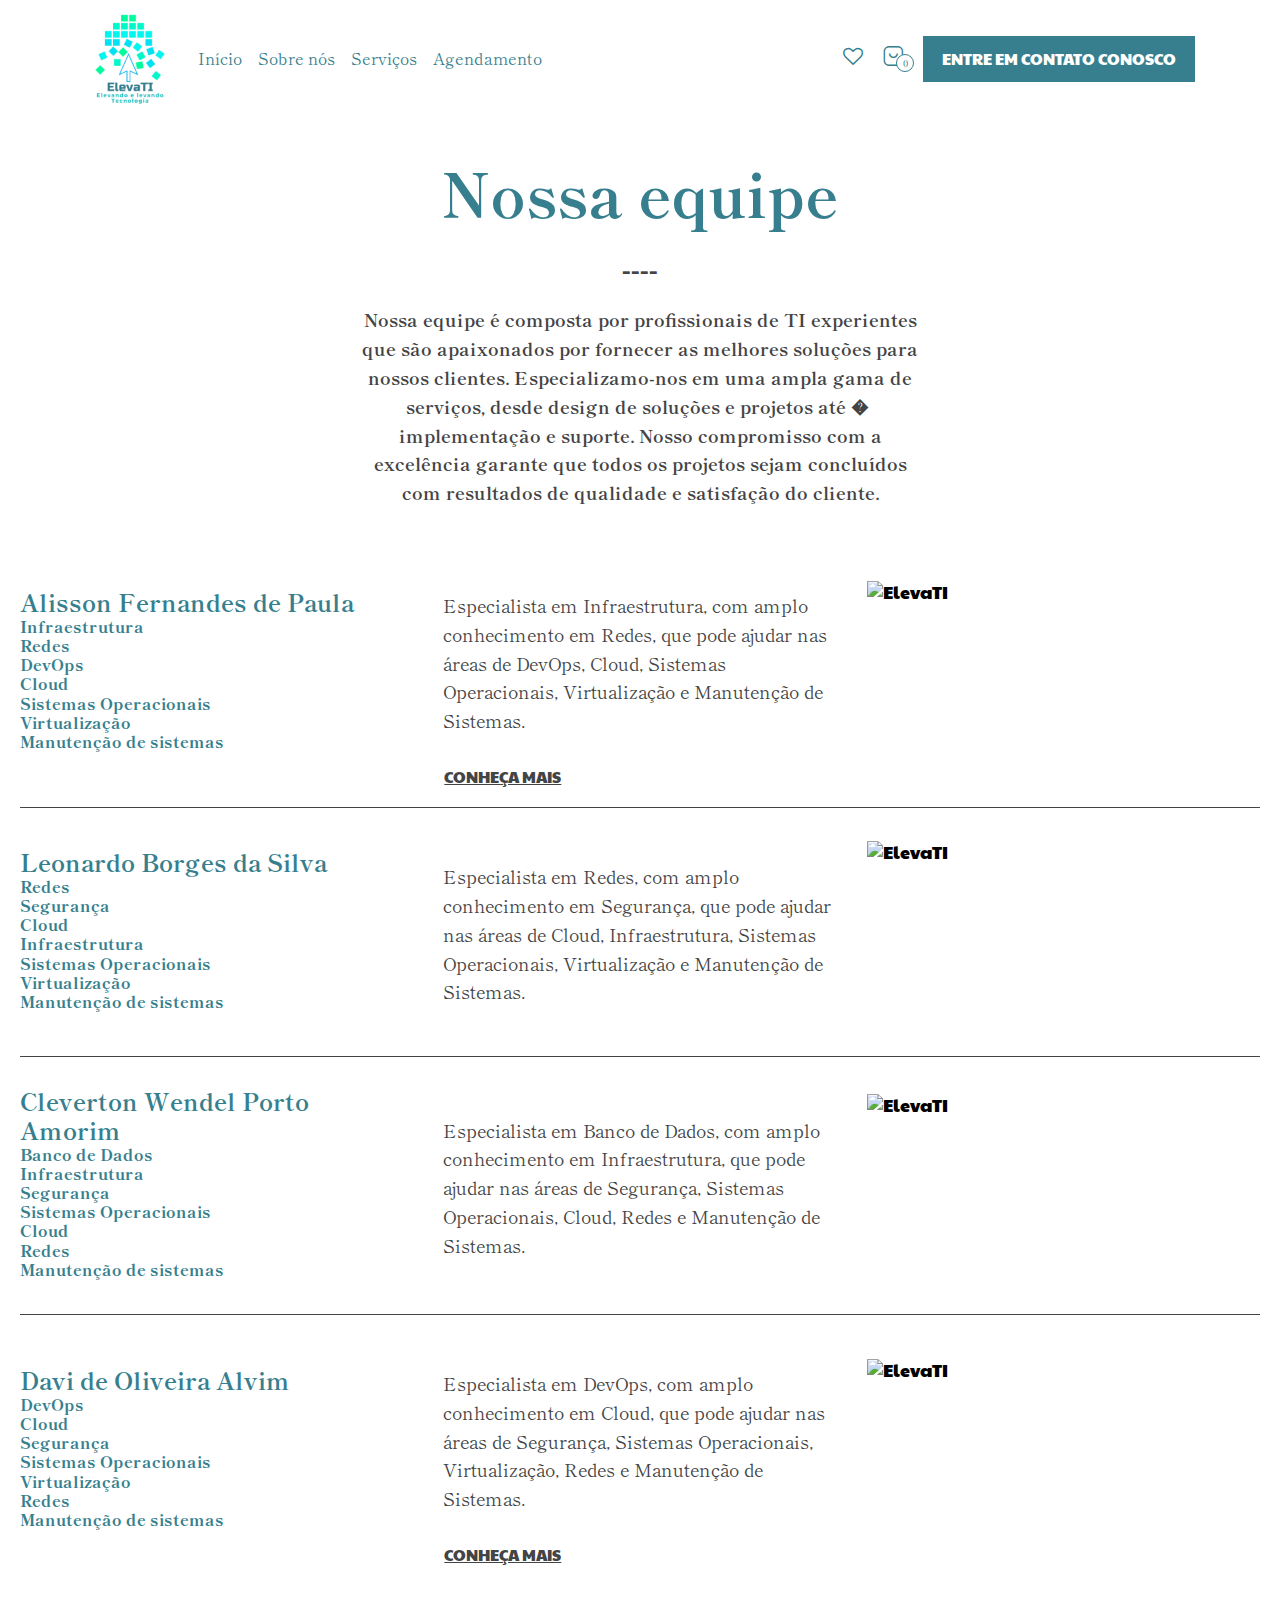
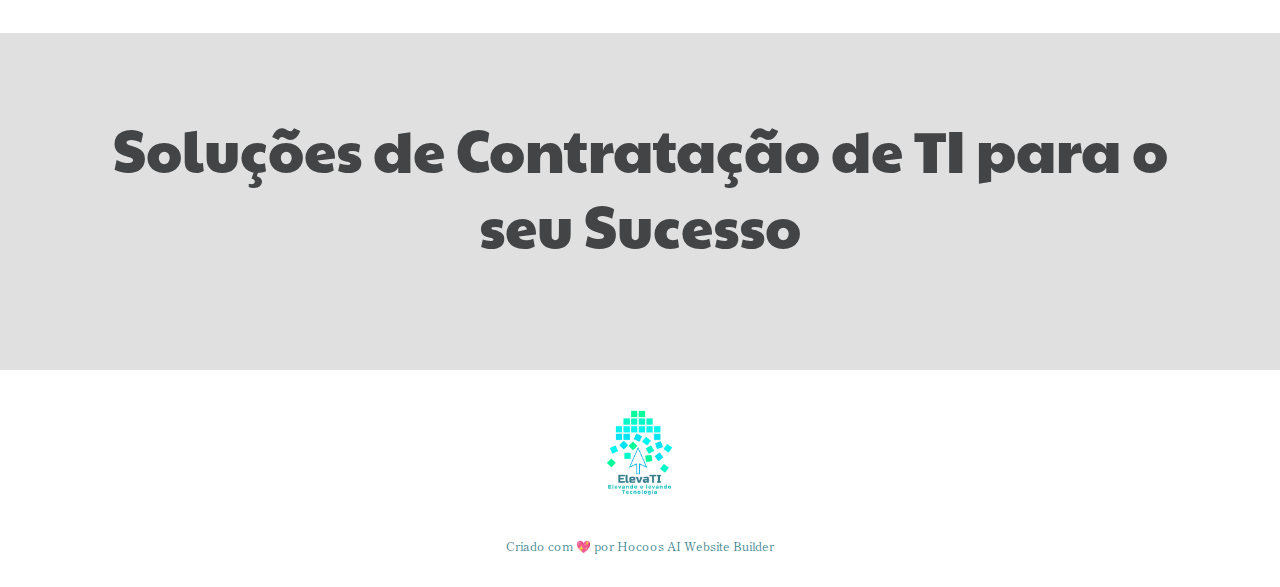
==== commit e599e888: "imagens equipe" ====
--- a/nossa-equipe/index.html
+++ b/nossa-equipe/index.html
@@ -1,269 +1,704 @@
-<!DOCTYPE html><html data-n-head-ssr="" lang="en" class="kmb-site-html" data-n-head="%7B%22lang%22:%7B%22ssr%22:%22en%22%7D,%22class%22:%7B%22ssr%22:%22kmb-site-html%22%7D%7D"><head> <title>Nossa Equipe</title><meta data-n-head="ssr" charset="utf-8"><meta data-n-head="ssr" name="viewport" content="width=device-width, initial-scale=1"><meta data-n-head="ssr" data-hid="description" name="description" content="Site description"><link data-n-head="ssr" rel="canonical" href="https://gussie6030.hocoos.com/nossa-equipe"><link data-n-head="ssr" rel="icon" type="image/svg+xml" href="images/favicon-v1.svg"><link data-n-head="ssr" rel="preconnect" href="https://fonts.googleapis.com"><link data-n-head="ssr" rel="preconnect" href="https://fonts.gstatic.com" crossorigin=""><link data-n-head="ssr" rel="stylesheet" href="https://fonts.googleapis.com/css2?family=Paytone+One&amp;display=swap"><link data-n-head="ssr" rel="stylesheet" href="https://fonts.googleapis.com/css2?family=Shippori+Mincho:wght@400;500;600;700;800&amp;display=swap"><link rel="stylesheet" href="css/e870708a4685a002d48e.css"> <script src="js/platform.js" async="" defer=""></script> </head> <body class="kmb-site-body kmb-template-default kmb-site-default-language-pt-br kmb-site-page-animation" data-n-head="%7B%22class%22:%7B%22ssr%22:%5B%22kmb-site-body%22,%22kmb-template-default%22,%22kmb-site-default-language-pt-br%22,%22kmb-site-page-animation%22%5D%7D%7D"> <div data-server-rendered="true" id="__nuxt"><!----><div id="__layout"><div id="kmb-site-layout" data-fetch-key="site_323445" class="kmb-site kmb-site-wrapper kmb-site-image-filter-name-normal kmb-site-image-filter-id-1"><style type="text/css">:root{
---bodyBg: #FFFFFF;
---bodyColor: #000000;
---bodyFontFamily: 'Shippori Mincho', serif;
---bodyFontSize: 18px;
---bodyFontWeight: 300;
---bodyFontStyle: normal;
---bodyLineHeight: 1.2;
---bodyTextTransform: inherit;
---bodyTextLetterSpacing: inherit;
---primaryFont: 'Paytone One', sans-serif;
---secondaryFont: 'Shippori Mincho', serif;
---pageContainer: 1150px;
---primaryColor: #96C2DB;
---secondaryColor: #E5EDF1;
---accentColor: #377F8E;
---mutedColor: #434445;
---fifthColor: #FFFFFF;
---sixthColor: #000000;
---seventhColor: #FFFFFF;
---whiteColor: #FFFFFF;
---blackColor: #000000;
---transparentColor: transparent;
---primaryBorder: 1px solid #96C2DB;
---secondaryBorder: 1px solid #E5EDF1;
---accentBorder: 1px solid #377F8E;
---borderRadius: 0;
---headerBg: #FFFFFF;
---headerColor: #377F8E;
---headerHoverColor: #96C2DB;
---headerActiveColor: #96C2DB;
---headerFontFamily: 'Nixie One', cursive;
---headerFontSize: 16px;
---headerFontWeight: 400;
---headerFontStyle: normal;
---headerLineHeight: 1.2;
---headerTextTransform: inherit;
---headerStickyBg: #FFFFFF;
---headerStickyColor: #377F8E;
---headerStickyOpacityPercentage: 0;
---headerStickyBlur: 0;
---footerBg: #FFFFFF;
---footerColor: #377F8E;
---footerFontFamily: 'Nixie One', cursive;
---footerFontSize: 16px;
---footerFontWeight: 400;
---footerFontStyle: normal;
---footerLineHeight: 1.2;
---footerTextTransform: inherit;
---headlineH1Color: #434445;
---headlineH1FontFamily: 'Paytone One', sans-serif;
---headlineH1FontSize: 58px;
---headlineH1FontWeight: 500;
---headlineH1FontStyle: normal;
---headlineH1LineHeight: 1.3;
---headlineH1TextTransform: none;
---headlineH1TextDecoration: inherit;
---headlineH1LineVisible: block;
---headlineH1LineBg: #377F8E;
---headlineH2Color: #434445;
---headlineH2FontFamily: 'Paytone One', sans-serif;
---headlineH2FontSize: 40px;
---headlineH2FontWeight: 400;
---headlineH2FontStyle: normal;
---headlineH2LineHeight: 1.3;
---headlineH2TextTransform: inherit;
---headlineH2TextDecoration: inherit;
---subTitleH3Color: #377F8E;
---subTitleH3FontFamily: 'Shippori Mincho', serif;
---subTitleH3FontSize: 24px;
---subTitleH3FontWeight: 400;
---subTitleH3FontStyle: normal;
---subTitleH3LineHeight: 1.2;
---subTitleH3TextTransform: inherit;
---subTitleH3TextDecoration: inherit;
---subTitleH4Color: #377F8E;
---subTitleH4FontFamily: 'Shippori Mincho', serif;
---subTitleH4FontSize: 24px;
---subTitleH4FontWeight: 700;
---subTitleH4FontStyle: normal;
---subTitleH4LineHeight: 1.2;
---subTitleH4TextTransform: inherit;
---subTitleH4TextDecoration: inherit;
---bodyText1Color: #434445;
---bodyText1FontFamily: 'Shippori Mincho', serif;
---bodyText1FontSize: 18px;
---bodyText1FontWeight: 400;
---bodyText1FontStyle: normal;
---bodyText1LineHeight: 1.6;
---bodyText1TextTransform: inherit;
---bodyText1TextDecoration: inherit;
---bodyText2Color: #434445;
---bodyText2FontFamily: 'Shippori Mincho', serif;
---bodyText2FontSize: 16px;
---bodyText2FontWeight: 400;
---bodyText2FontStyle: normal;
---bodyText2LineHeight: 1.6;
---bodyText2TextTransform: inherit;
---bodyText2TextDecoration: inherit;
---bodyText3Color: #434445;
---bodyText3FontFamily: 'Shippori Mincho', serif;
---bodyText3FontSize: 18px;
---bodyText3FontWeight: 400;
---bodyText3FontStyle: normal;
---bodyText3LineHeight: 1.6;
---bodyText3TextTransform: inherit;
---bodyText3TextDecoration: inherit;
---overline1Color: #434445;
---overline1FontFamily: 'Shippori Mincho', serif;
---overline1FontSize: 16px;
---overline1FontWeight: 600;
---overline1FontStyle: normal;
---overline1LineHeight: 1.3;
---overline1TextTransform: inherit;
---overline1TextDecoration: inherit;
---overline2Color: #434445;
---overline2FontFamily: 'Shippori Mincho', serif;
---overline2FontSize: 14px;
---overline2FontWeight: 400;
---overline2FontStyle: normal;
---overline2LineHeight: 1.3;
---overline2TextTransform: inherit;
---overline2TextDecoration: inherit;
---caption1Color: #434445;
---caption1FontFamily: 'Shippori Mincho', serif;
---caption1FontSize: 18px;
---caption1FontWeight: 600;
---caption1FontStyle: normal;
---caption1LineHeight: 1.2;
---caption1TextTransform: inherit;
---caption1TextDecoration: inherit;
---caption2Color: #434445;
---caption2FontFamily: 'Shippori Mincho', serif;
---caption2FontSize: 18px;
---caption2FontWeight: 400;
---caption2FontStyle: normal;
---caption2LineHeight: 1.2;
---caption2TextTransform: inherit;
---caption2TextDecoration: line-through;
---caption3Color: #434445;
---caption3FontFamily: 'Shippori Mincho', serif;
---caption3FontSize: 12px;
---caption3FontWeight: 400;
---caption3FontStyle: normal;
---caption3LineHeight: 1.2;
---caption3TextTransform: inherit;
---caption3TextDecoration: inherit;
---fieldLabelColor: #377F8E;
---fieldLabelFontFamily: 'Shippori Mincho', serif;
---fieldLabelFontSize: 16px;
---fieldLabelFontWeight: 600;
---fieldLabelFontStyle: normal;
---fieldLabelLineHeight: 1.2;
---fieldLabelTextTransform: inherit;
---fieldLabelTextDecoration: inherit;
---inputFieldColor: #434445;
---inputFieldBg: #FFFFFF;
---inputFieldBorderColor: #434445;
---inputFieldFocusBorderColor: #000000;
---inputFieldFontFamily: 'Shippori Mincho', serif;
---inputFieldFontSize: 16px;
---inputFieldFontWeight: 400;
---inputFieldFontStyle: normal;
---inputFieldLineHeight: 1.2;
---inputFieldTextTransform: inherit;
---inputFieldTextDecoration: inherit;
---btnFontFamily: 'Paytone One', sans-serif;
---btnFontSize: 16px;
---btnFontWeight: 100;
---btnFontStyle: initial;
---btnTextTransform: uppercase;
---btnTextDecoration: inherit;
---btnBg: #377F8E;
---btnHoverBg: #FFFFFF;
---btnColor: #FFFFFF;
---btnHoverColor: #377F8E;
---btnBorderColor: #377F8E;
---btnHoverBorderColor: #377F8E;
---btnBorderRadius: 0px;
---btnBorderWidth: 1px;
---btnBorderStyle: solid;
---btnPrimaryBg: #377F8E;
---btnPrimaryHoverBg: transparent;
---btnPrimaryColor: #FFFFFF;
---btnPrimaryHoverColor: #377F8E;
---btnPrimaryBorderColor: #377F8E;
---btnPrimaryHoverBorderColor: #377F8E;
---btnPrimaryDisabledBg: #96C2DB;
---btnPrimaryDisabledColor: #000000;
---btnSecondaryBg: transparent;
---btnSecondaryHoverBg: #377F8E;
---btnSecondaryColor: #377F8E;
---btnSecondaryHoverColor: #FFFFFF;
---btnSecondaryBorderColor: #377F8E;
---btnSecondaryHoverBorderColor: #377F8E;
---btnLinkColor: #434445;
---btnLinkHoverColor: #377F8E;
---btnLinkTextDecoration: underline;
---btnLinkLabelIcon: "e91f";
---imageBorderRadius: 0px;
---gridItemBorderRadius: 0px;
---accordionBg: #FFFFFF;
---accordionColor: #434445;
---accordionBorderColor: #434445;
---accordionHeadBg: transparent;
---accordionHeadColor: #434445;
---miniBannerBg: #E5EDF1;
---miniBannerBorderColor: #E5EDF1;
---cardsBg: #E5EDF1;
---cardsBorderColor: #E5EDF1;
---tabBg: #377F8E;
---tabColor: #FFFFFF;
---tabHoverBg: #96C2DB;
---tabHoverColor: #FFFFFF;
---tabActiveBg: #434445;
---tabActiveColor: #E5EDF1;
---tabFontFamily: 'Shippori Mincho', serif;
---tabFontSize: 16px;
---tabFontWeight: 400;
---tabActiveFontWeight: 400;
---tabFontStyle: normal;
---tabTextTransform: inherit;
---tabTextDecoration: inherit;
---overlayBg: rgba(229,237,241, 0.5);
---overlayColor: #434445;
---imageBackdropFilter: 1px;
---sliderNavColor: #FFFFFF;
---sliderNavBg: #377F8E;
---sliderIndicatorsBg: #377F8E;
---sliderIndicatorsColor: #E5EDF1;
---widgetTintBackgroundColor: #e0e0e0;
---storeBodyBg: #FFFFFF;
---storeBodyColor: #434445;
---storeBtnPrimaryBg: #377F8E;
---storeBtnPrimaryHoverBg: #FFFFFF;
---storeBtnPrimaryColor: #FFFFFF;
---storeBtnPrimaryHoverColor: #377F8E;
---storeBtnPrimaryBorderColor: #377F8E;
---storeBtnPrimaryHoverBorderColor: #377F8E;
---storeBtnPrimaryDisabledBg: #E5EDF1;
---storeBtnPrimaryDisabledColor: #434445;
---storeBtnSecondaryBg: #FFFFFF;
---storeBtnSecondaryHoverBg: #377F8E;
---storeBtnSecondaryColor: #377F8E;
---storeBtnSecondaryHoverColor: #FFFFFF;
---storeBtnSecondaryBorderColor: #377F8E;
---storeBtnSecondaryHoverBorderColor: #377F8E;
---storeBtnSecondaryDisabledBg: #FFFFFF;
---storeBtnSecondaryDisabledColor: #434445;
---blogBodyBg: #FFFFFF;
---blogBodyColor: #000000;
---blogBtnPrimaryBg: #000000;
---blogBtnPrimaryHoverBg: #000000;
---blogBtnPrimaryColor: #FFFFFF;
---blogBtnPrimaryHoverColor: #FFFFFF;
---blogBtnPrimaryBorderColor: #000000;
---blogBtnPrimaryHoverBorderColor: #000000;
---blogBtnPrimaryDisabledBg: #E5EDF1;
---blogBtnPrimaryDisabledColor: #434445;
---blogBtnSecondaryBg: #FFFFFF;
---blogBtnSecondaryHoverBg: #FFFFFF;
---blogBtnSecondaryColor: #000000;
---blogBtnSecondaryHoverColor: #000000;
---blogBtnSecondaryBorderColor: #000000;
---blogBtnSecondaryHoverBorderColor: #000000;
---blogBtnSecondaryDisabledBg: #FFFFFF;
---blogBtnSecondaryDisabledColor: #434445;
-}</style><header id="kmb-header" class="kmb-site-header kmb-horizontal-header-menu kmb-horizontal-header-align-left-menu kmb-horizontal-left-header-menu"><div class="kmb-site-header-container kmb-widget-container"><div class="kmb-header-row kmb-header-text"><div class="kmb-site-logo kmb-site-header-logo"><a href="/" class="nuxt-link-active kmb-logo-link kmb-logo-type-1 kmb-header-logo-link"><img src="images/ElevaTI_Slogan-removebg_aa2af.png" alt="ElevaTI" class="kmb-site-logo-img kmb-widget-image-item-no-rounded"></a></div><div class="kmb-header-menu kmb-horizontal-menu kmb-header-text kmb-site-default-dir flex flex-1 kmb-header-align-left-menu justify-start kmb-dropdown-menu"><button type="button" aria-label="toggle" class="kmb-navbar-toggles"><span class="kmb-nav-icons"></span></button><div class="kmb-horizontal-menu-navbar-collapse"><div class="kmb-horizontal-navbar-collapse-menu flex"><ul class="kmb-main-menu"><li class="kmb-menu-item kmb-menu-item-key-1522030657034184400 kmb-menu-item-level-0 kmb-menu-item-type-page kmb-menu-page-id-1713214"><a href="/" class="nuxt-link-active kmb-menu-item-link">Início</a></li><li class="kmb-menu-item kmb-menu-item-key-3244971007377363500 kmb-menu-item-level-0 kmb-menu-item-type-page kmb-menu-page-id-1713215"><a href="/sobre-nos?id=1713215" class="kmb-menu-item-link">Sobre nós</a></li><li class="kmb-menu-item kmb-menu-item-key-1633793891956076000 kmb-menu-item-level-0 kmb-menu-item-type-page kmb-menu-page-id-1713217"><a href="/servicos?id=1713217" class="kmb-menu-item-link">Serviços</a></li><li class="kmb-menu-item kmb-menu-item-key-2986937053575716400 kmb-menu-item-level-0 kmb-menu-item-type-page kmb-menu-page-id-1713221"><a href="/reserva?id=1713221" class="kmb-menu-item-link">Agendamento</a></li><li class="kmb-menu-item-mobile-extras hidden"><div class="kmb-header-menu-extras"><ul class="kmb-menu-extras"><li class="kmb-extras-item kmb-extras-wishlist"><a href="/store/wishlist" title="wishlist" class="kmb-site-extras-store-wishlist-url"><span class="kmb-extras-item-icon"><i class="kmb-site-icon-heart-o"></i></span></a></li><li class="kmb-extras-item kmb-extras-shopping-cart"><div class="kmb-site-dropdown relative"><button class="kmb-site-dropdown-btn-menu"><span class="kmb-extras-item-icon"><span class="kmb-extras-shopping-cart-item-icon relative"><i class="kmb-site-icon-cart-o"></i><span class="kmb-total-cart-items -mr-4 -mb-4">0</span></span></span></button><div class="kmb-site-dropdown-list-wrapper flex flex-col justify-center items-center" style="display:none;"><div class="kmb-extras-shopping-cart-content"></div></div></div></li><li class="kmb-extras-item kmb-extras-button-item"><a href="/entre-em-contato-conosco?id=1713219" class="kmb-widget-btn kmb-widget-primary-btn kmb-header-extras-btn kmb-header-extras-contacts-btn"><span class="kmb-widget-btn-label">Entre em contato conosco</span></a></li></ul></div></li></ul></div></div></div><div class="kmb-header-menu-extras"><ul class="kmb-menu-extras"><li class="kmb-extras-item kmb-extras-wishlist"><a href="/store/wishlist" title="wishlist" class="kmb-site-extras-store-wishlist-url"><span class="kmb-extras-item-icon"><i class="kmb-site-icon-heart-o"></i></span></a></li><li class="kmb-extras-item kmb-extras-shopping-cart"><div class="kmb-site-dropdown relative"><button class="kmb-site-dropdown-btn-menu"><span class="kmb-extras-item-icon"><span class="kmb-extras-shopping-cart-item-icon relative"><i class="kmb-site-icon-cart-o"></i><span class="kmb-total-cart-items -mr-4 -mb-4">0</span></span></span></button><div class="kmb-site-dropdown-list-wrapper flex flex-col justify-center items-center" style="display:none;"><div class="kmb-extras-shopping-cart-content"></div></div></div></li><li class="kmb-extras-item kmb-extras-button-item"><a href="/entre-em-contato-conosco?id=1713219" class="kmb-widget-btn kmb-widget-primary-btn kmb-header-extras-btn kmb-header-extras-contacts-btn"><span class="kmb-widget-btn-label">Entre em contato conosco</span></a></li></ul></div></div></div></header><div class="kmb-site-page"><div data-page-template-type="1" class="kmb-site-page-content kmb-site-page-id-1713216 kmb-site-page-type-id-4 kmb-site-page-type-our-team kmb-nuxt-content"><div id="ServicesSettingsT6V1_8938136538501" data-widget-key="8938136538501" class="kmb-page-widget services services-t6 services-t6-v1" style="padding-top:38px;padding-bottom:38px;"><div class="kmb-widget-container-fluid kmb-widget-container-fluid-frame"><div class="kmb-widget-content services-content"><div class="kmb-widget-aligment-wrap kmb-widget-center-aligment kmb-widget-titles-info kmb-widget-info-left kmb-widget-col-2xl-group"><h3 data-max-chars="150" class="kmb-widget-rich-text kmb-widget-sub-title"><span data-text-size="60" style="font-size: 60px;" class="kmb-live-tag-label kmb-rich-text-paragraph"><strong>Nossa equipe</strong></span></h3><h1 data-max-chars="150" class="kmb-widget-rich-text kmb-widget-title-align-default kmb-widget-title kmb-widget-title-h1 kmb-widget-title-no-divider"><span data-text-size="18" style="font-size: 18px;" class="kmb-live-tag-label kmb-rich-text-paragraph">____</span></h1><div data-max-chars="1200" class="kmb-widget-rich-text kmb-widget-description kmb-widget-text-body2"><p data-text-size="18" style="font-size: 18px;" class="kmb-live-tag-label kmb-rich-text-paragraph"><strong><span style="color: rgb(67, 68, 69); text-decoration: inherit;" class="kmb-color-tag-label">Nossa equipe é composta por profissionais de TI experientes</span></strong></p><p data-text-size="18" style="font-size: 18px;" class="kmb-live-tag-label kmb-rich-text-paragraph"><strong><span style="color: rgb(67, 68, 69); text-decoration: inherit;" class="kmb-color-tag-label">que são apaixonados por fornecer as melhores soluções para</span></strong></p><p data-text-size="18" style="font-size: 18px;" class="kmb-live-tag-label kmb-rich-text-paragraph"><strong><span style="color: rgb(67, 68, 69); text-decoration: inherit;" class="kmb-color-tag-label">nossos clientes. Especializamo-nos em uma ampla gama de</span></strong></p><p data-text-size="18" style="font-size: 18px;" class="kmb-live-tag-label kmb-rich-text-paragraph"><strong><span style="color: rgb(67, 68, 69); text-decoration: inherit;" class="kmb-color-tag-label">serviços, desde design de soluções e projetos até �&nbsp;</span></strong></p><p data-text-size="18" style="font-size: 18px;" class="kmb-live-tag-label kmb-rich-text-paragraph"><strong><span style="color: rgb(67, 68, 69); text-decoration: inherit;" class="kmb-color-tag-label">implementação e suporte. Nosso compromisso com a</span></strong></p><p data-text-size="18" style="font-size: 18px;" class="kmb-live-tag-label kmb-rich-text-paragraph"><strong><span style="color: rgb(67, 68, 69); text-decoration: inherit;" class="kmb-color-tag-label">excelência garante que todos os projetos sejam concluídos</span></strong></p><p data-text-size="18" style="font-size: 18px;" class="kmb-live-tag-label kmb-rich-text-paragraph"><strong><span style="color: rgb(67, 68, 69); text-decoration: inherit;" class="kmb-color-tag-label">com resultados de qualidade e satisfação do cliente.</span></strong></p></div></div><div class="w-full"><div class="kmb-widget-col-group kmb-widget-service-item kmb-lg-widget-col-group"><div class="kmb-service-item kmb-widget-item text-left"><div class="kmb-widget-aligment-wrap"><div class="kmb-widget-item-content kmb-service-item-content kmb-service-item-content-border"><div class="kmb-widget-row items-center"><div class="w-full kmb-widget-col lg-w-1-3"><h2 data-max-chars="150" class="kmb-widget-rich-text kmb-widget-title-h4 kmb-widget-item-title kmb-service-name text-left"><p class="kmb-live-tag-label kmb-rich-text-paragraph">Alisson Fernandes de Paula</p><p data-text-size="16" style="font-size: 16px;" class="kmb-live-tag-label kmb-rich-text-paragraph"><strong>Infraestrutura</strong></p><p data-text-size="16" style="font-size: 16px;" class="kmb-live-tag-label kmb-rich-text-paragraph"><strong>Redes</strong></p><p data-text-size="16" style="font-size: 16px;" class="kmb-live-tag-label kmb-rich-text-paragraph"><strong>DevOps</strong></p><p data-text-size="16" style="font-size: 16px;" class="kmb-live-tag-label kmb-rich-text-paragraph"><strong>Cloud</strong></p><p data-text-size="16" style="font-size: 16px;" class="kmb-live-tag-label kmb-rich-text-paragraph"><strong>Sistemas Operacionais</strong></p><p data-text-size="16" style="font-size: 16px;" class="kmb-live-tag-label kmb-rich-text-paragraph"><strong>Virtualização</strong></p><p data-text-size="16" style="font-size: 16px;" class="kmb-live-tag-label kmb-rich-text-paragraph"><strong>Manutenção de sistemas</strong></p></h2></div><div class="w-full kmb-widget-col kmb-lg-widget-col-group lg-w-1-3"><div data-max-chars="1200" class="kmb-widget-rich-text kmb-widget-description kmb-widget-text-body1 kmb-widget-item-description kmb-service-description text-left kmb-widget-col-group mt-6"><p class="kmb-live-tag-label kmb-rich-text-paragraph">Especialista em Infraestrutura, com amplo conhecimento em Redes, que pode ajudar nas áreas de DevOps, Cloud, Sistemas Operacionais, Virtualização e Manutenção de Sistemas.</p></div><div class="kmb-widget-btn-group kmb-widget-single-btn-group kmb-widget-btn-group-left kmb-service-item-btn-group"><a href="https://www.linkedin.com/in/alissonfp" class="kmb-widget-btn kmb-widget-primary-btn kmb-widget-btn-link"><span class="kmb-widget-btn-label"><span class="kmb-live-tag-label kmb-rich-text-paragraph">Conheça mais</span></span></a></div></div><div class="w-full kmb-widget-col lg-w-1-3"><div class="kmb-service-image-group kmb-widget-item-image kmb-widget-el-group mx-auto flex justify-center"><div data-width="540" class="kmb-widget-image kmb-widget-service-image kmb-widget-full-image"><img src="images/taz-422x408_d728c.png" width="540" height="244" alt="ElevaTI" loading="lazy" data-width="540" data-height="244" class="kmb-widget-image-item  kmb-widget-type-image" style="max-width:540px;max-height:244px;"></div></div></div></div></div></div></div></div><div class="kmb-widget-col-group kmb-widget-service-item kmb-lg-widget-col-group"><div class="kmb-service-item kmb-widget-item text-left"><div class="kmb-widget-aligment-wrap"><div class="kmb-widget-item-content kmb-service-item-content kmb-service-item-content-border"><div class="kmb-widget-row items-center"><div class="w-full kmb-widget-col lg-w-1-3"><h2 data-max-chars="150" class="kmb-widget-rich-text kmb-widget-title-h4 kmb-widget-item-title kmb-service-name text-left"><p class="kmb-live-tag-label kmb-rich-text-paragraph">Leonardo Borges da Silva</p><p data-text-size="16" style="font-size: 16px;" class="kmb-live-tag-label kmb-rich-text-paragraph"><strong>Redes</strong></p><p data-text-size="16" style="font-size: 16px;" class="kmb-live-tag-label kmb-rich-text-paragraph"><strong>Segurança</strong></p><p data-text-size="16" style="font-size: 16px;" class="kmb-live-tag-label kmb-rich-text-paragraph"><strong>Cloud</strong></p><p data-text-size="16" style="font-size: 16px;" class="kmb-live-tag-label kmb-rich-text-paragraph"><strong>Infraestrutura</strong></p><p data-text-size="16" style="font-size: 16px;" class="kmb-live-tag-label kmb-rich-text-paragraph"><strong>Sistemas Operacionais</strong></p><p data-text-size="16" style="font-size: 16px;" class="kmb-live-tag-label kmb-rich-text-paragraph"><strong>Virtualização</strong></p><p data-text-size="16" style="font-size: 16px;" class="kmb-live-tag-label kmb-rich-text-paragraph"><strong>Manutenção de sistemas</strong></p></h2></div><div class="w-full kmb-widget-col kmb-lg-widget-col-group lg-w-1-3"><div data-max-chars="1200" class="kmb-widget-rich-text kmb-widget-description kmb-widget-text-body1 kmb-widget-item-description kmb-service-description text-left kmb-widget-col-group mt-6"><p class="kmb-live-tag-label kmb-rich-text-paragraph">Especialista em Redes, com amplo conhecimento em Segurança, que pode ajudar nas áreas de Cloud, Infraestrutura, Sistemas Operacionais, Virtualização e Manutenção de Sistemas.</p></div></div><div class="w-full kmb-widget-col lg-w-1-3"><div class="kmb-service-image-group kmb-widget-item-image kmb-widget-el-group mx-auto flex justify-center"><div data-width="540" class="kmb-widget-image kmb-widget-service-image kmb-widget-full-image"><img src="images/simba-408x422_f960f.png" width="540" height="244" alt="ElevaTI" loading="lazy" data-width="540" data-height="244" class="kmb-widget-image-item  kmb-widget-type-image" style="max-width:540px;max-height:244px;"></div></div></div></div></div></div></div></div><div class="kmb-widget-col-group kmb-widget-service-item kmb-lg-widget-col-group"><div class="kmb-service-item kmb-widget-item text-left"><div class="kmb-widget-aligment-wrap"><div class="kmb-widget-item-content kmb-service-item-content kmb-service-item-content-border"><div class="kmb-widget-row items-center"><div class="w-full kmb-widget-col lg-w-1-3"><h2 data-max-chars="150" class="kmb-widget-rich-text kmb-widget-title-h4 kmb-widget-item-title kmb-service-name text-left"><p class="kmb-live-tag-label kmb-rich-text-paragraph">Cleverton Wendel Porto Amorim</p><p data-text-size="16" style="font-size: 16px;" class="kmb-live-tag-label kmb-rich-text-paragraph"><strong>Banco de Dados</strong></p><p data-text-size="16" style="font-size: 16px;" class="kmb-live-tag-label kmb-rich-text-paragraph"><strong>Infraestrutura</strong></p><p data-text-size="16" style="font-size: 16px;" class="kmb-live-tag-label kmb-rich-text-paragraph"><strong>Segurança</strong></p><p data-text-size="16" style="font-size: 16px;" class="kmb-live-tag-label kmb-rich-text-paragraph"><strong>Sistemas Operacionais</strong></p><p data-text-size="16" style="font-size: 16px;" class="kmb-live-tag-label kmb-rich-text-paragraph"><strong>Cloud</strong></p><p data-text-size="16" style="font-size: 16px;" class="kmb-live-tag-label kmb-rich-text-paragraph"><strong>Redes</strong></p><p data-text-size="16" style="font-size: 16px;" class="kmb-live-tag-label kmb-rich-text-paragraph"><strong>Manutenção de sistemas</strong></p></h2></div><div class="w-full kmb-widget-col kmb-lg-widget-col-group lg-w-1-3"><div data-max-chars="1200" class="kmb-widget-rich-text kmb-widget-description kmb-widget-text-body1 kmb-widget-item-description kmb-service-description text-left kmb-widget-col-group mt-6"><p class="kmb-live-tag-label kmb-rich-text-paragraph">Especialista em DevOps, com amplo conhecimento em Infraestrutura, que pode ajudar nas áreas de Segurança, Sistemas Operacionais, Cloud, Redes e Manutenção de Sistemas.</p></div></div><div class="w-full kmb-widget-col lg-w-1-3"><div class="kmb-service-image-group kmb-widget-item-image kmb-widget-el-group mx-auto flex justify-center"><div data-width="540" class="kmb-widget-image kmb-widget-service-image kmb-widget-full-image"><img src="images/saitama-408x422_e79fd.png" width="540" height="244" alt="ElevaTI" loading="lazy" data-width="540" data-height="244" class="kmb-widget-image-item  kmb-widget-type-image" style="max-width:540px;max-height:244px;"></div></div></div></div></div></div></div></div><div class="kmb-widget-col-group kmb-widget-service-item kmb-lg-widget-col-group"><div class="kmb-service-item kmb-widget-item text-left"><div class="kmb-widget-aligment-wrap"><div class="kmb-widget-item-content kmb-service-item-content kmb-service-item-content-border"><div class="kmb-widget-row items-center"><div class="w-full kmb-widget-col lg-w-1-3"><h2 data-max-chars="150" class="kmb-widget-rich-text kmb-widget-title-h4 kmb-widget-item-title kmb-service-name text-left"><p class="kmb-live-tag-label kmb-rich-text-paragraph">Davi de Oliveira Alvim</p><p data-text-size="16" style="font-size: 16px;" class="kmb-live-tag-label kmb-rich-text-paragraph"><strong>DevOps</strong></p><p data-text-size="16" style="font-size: 16px;" class="kmb-live-tag-label kmb-rich-text-paragraph"><strong>Cloud</strong></p><p data-text-size="16" style="font-size: 16px;" class="kmb-live-tag-label kmb-rich-text-paragraph"><strong>Segurança</strong></p><p data-text-size="16" style="font-size: 16px;" class="kmb-live-tag-label kmb-rich-text-paragraph"><strong>Sistemas Operacionais</strong></p><p data-text-size="16" style="font-size: 16px;" class="kmb-live-tag-label kmb-rich-text-paragraph"><strong>Virtualização</strong></p><p data-text-size="16" style="font-size: 16px;" class="kmb-live-tag-label kmb-rich-text-paragraph"><strong>Redes</strong></p><p data-text-size="16" style="font-size: 16px;" class="kmb-live-tag-label kmb-rich-text-paragraph"><strong>Manutenção de sistemas</strong></p></h2></div><div class="w-full kmb-widget-col kmb-lg-widget-col-group lg-w-1-3"><div data-max-chars="1200" class="kmb-widget-rich-text kmb-widget-description kmb-widget-text-body1 kmb-widget-item-description kmb-service-description text-left kmb-widget-col-group mt-6"><p class="kmb-live-tag-label kmb-rich-text-paragraph">Especialista em DevOps, com amplo conhecimento em Cloud, que pode ajudar nas áreas de Segurança, Sistemas Operacionais, Virtualização, Redes e Manutenção de Sistemas.</p></div><div class="kmb-widget-btn-group kmb-widget-single-btn-group kmb-widget-btn-group-left kmb-service-item-btn-group"><a href="https://linkedin.com" class="kmb-widget-btn kmb-widget-primary-btn kmb-widget-btn-link"><span class="kmb-widget-btn-label"><span data-text-decoration="underline" dir="underline" data-text-direction="underline" style="text-decoration: underline;direction: underline;" class="kmb-live-tag-label kmb-rich-text-paragraph text-direction-underline"><u>Conheça mais</u></span></span></a></div></div><div class="w-full kmb-widget-col lg-w-1-3"><div class="kmb-service-image-group kmb-widget-item-image kmb-widget-el-group mx-auto flex justify-center"><div data-width="540" class="kmb-widget-image kmb-widget-service-image kmb-widget-full-image"><img src="images/yuji-itadori-408x422_791e3.png" width="540" height="244" alt="ElevaTI" loading="lazy" data-width="540" data-height="244" class="kmb-widget-image-item  kmb-widget-type-image" style="max-width:540px;max-height:244px;"></div></div></div></div></div></div></div></div></div></div></div></div><div id="TextSettingsT5V1_10127519008111" data-widget-key="10127519008111" class="kmb-page-widget text text-t5 text-t5-v1" style="padding-top:38px;padding-bottom:38px;"><div class="kmb-widget-container"><div class="kmb-widget-content kmb-widget-text-content text-center py-10"><h2 data-max-chars="150" class="kmb-widget-rich-text kmb-widget-title-align-default kmb-widget-title kmb-widget-title-h1 kmb-widget-title-no-divider">Soluções de Contratação de TI para o seu Sucesso</h2></div></div></div></div></div><footer class="kmb-site-footer relative kmb-footer-category-type-1 kmb-footer-variation-type-2"><div class="kmb-site-footer-content kmb-site-widget kmb-widget-text-body2"><div class="kmb-widget-container"><div class="kmb-widget-row kmb-footer-widget-row justify-between"><div class="lg-w-1-3 md-w-1-3 sm-w-1-2 w-full kmb-widget-col kmb-footer-column kmb-footer-logo-column center"><div class="kmb-site-logo kmb-site-footer-logo footer-logo"><a href="/" class="nuxt-link-active kmb-logo-link kmb-logo-type-1 kmb-footer-logo-link"><img src="images/ElevaTI_Slogan-removebg_aa2af.png" alt="ElevaTI" class="kmb-site-logo-img kmb-widget-image-item-no-rounded"></a></div></div><div class="kmb-footer-bottom w-full left"><span data-max-chars="120" class="kmb-widget-rich-text footer-copyright kmb-widget-text-caption3">Criado com 💖 por Hocoos AI Website Builder</span></div></div></div></div></footer><!----></div></div></div><script>window.__NUXT__=(function(a,b,c,d,e,f,g,h,i,j,k,l,m,n,o,p,q,r,s,t,u,v,w,x,y,z,A,B,C,D,E,F,G,H,I,J,K,L,M,N,O,P,Q,R,S,T,U,V,W,X,Y,Z,_,$,aa,ab,ac,ad,ae,af,ag,ah,ai,aj,ak,al,am,an,ao,ap,aq,ar,as,at,au,av,aw,ax,ay,az,aA,aB,aC){X.id=p;X.title=O;X.userAuthId=Y;X.subscriptionPlan=c;X.homePageSettings={pageTemplateType:c};X.layoutType=c;X.menuType=c;X.alignMenuType=c;X.menuItems=[{key:1522030657034184400,name:{lczKey:"Home",lczValue:Z,recordId:p,type:A,origin:Z,column:B,isUserChange:b},pageId:1713214,pageSlug:"inicio",linkType:c,linkPageType:c,pageType:c,isEnabled:a,isTargetBlank:b,isMore:b,children:[]},{key:3244971007377363500,name:{lczKey:"AboutUs",lczValue:_,recordId:p,type:A,origin:_,column:B,isUserChange:b},pageId:1713215,pageSlug:"sobre-nos",linkType:c,linkPageType:c,pageType:v,isEnabled:a,isTargetBlank:b,isMore:b,children:[]},{key:1633793891956076000,name:{lczKey:"Services",lczValue:$,recordId:p,type:A,origin:$,column:B,isUserChange:b},pageId:1713217,pageSlug:"servicos",linkType:c,linkPageType:c,pageType:P,isEnabled:a,isTargetBlank:b,isMore:b,children:[]},{key:2986937053575716400,name:{lczKey:"Booking",lczValue:"Agendamento",recordId:p,type:A,origin:"Reserva",column:B,isUserChange:b,isNeedSave:a},pageId:1713221,pageSlug:"reserva",linkType:c,linkPageType:c,pageType:13,isEnabled:a,isTargetBlank:b,isMore:b,children:[]},{key:898247553821,name:{lczKey:"clyawldaf02o43j6jo2oidvhz",lczValue:"Loja",isNeedSave:a},pageId:186778,pageSlug:"store-1",linkType:c,linkPageType:h,pageType:12,isEnabled:b,isTargetBlank:b,isMore:b,children:[]},{key:1935035412997402400,name:{lczKey:"ContactUs",lczValue:Q,recordId:p,type:A,origin:Q,column:B,isUserChange:b},pageId:aa,pageSlug:ab,linkType:c,linkPageType:c,pageType:q,isEnabled:b,isTargetBlank:b,isMore:b,children:[]}];X.headerSettings={enabledSettings:{"1":{displayLabel:a,isEnabled:a},"2":{displayLabel:a,isEnabled:b},"3":{displayLabel:a,isEnabled:b},"4":{displayLabel:a,isEnabled:b},"5":{displayLabel:a,isEnabled:b},"6":{displayLabel:a,isEnabled:a},"7":{displayLabel:a,isEnabled:a}},shoppingCartType:c,structureType:c,menuAlignType:c,menuAnimationType:c,phones:[{isLabelEnabled:b,label:{lczKey:"lcz_cly8z6k1lyul6s84zjess4azu"},description:{lczKey:"lcz_cly8z6k1lyul8s84ztrx1omhz",lczValue:O},number:ac,value:ac,communicationId:57539}],emails:[{isLabelEnabled:b,label:{lczKey:"lcz_cly8z6k1kyul3s84zcpfxoy2x"},description:{lczKey:"lcz_cly8z6k1lyul5s84zj5wvxv4u",lczValue:O},address:ad,value:ad,communicationId:57538}],socialNetworks:[{type:P,isLabelEnabled:b,label:{lczKey:"clyay8xst02mp3j6l3vczvfbc"},url:ae,value:ae,communicationId:57549}],locations:[],search:{},contactsOrder:[v,h,P],button:{lczText:{lczKey:"lcz_2f770b7e-9148-494e-bd85-7c983fe4cd1f",lczValue:Q},type:c,labelType:c,urlType:c,contactType:c,elementType:h,page:{id:aa,slug:ab,linkType:c},defaultLinkingPageType:c,popUp:r,isTargetBlank:b,isClosePopup:b,isEnabled:a,isEnabledIcon:b,style:{}},isSticky:b};X.headerLogo={type:c,image:{key:af,type:c,imageUrl:ag},name:ah};X.footerSettings={structureType:h,enabledSettings:{"1":{labelOverride:{lczKey:"lcz_c6324cb8-f006-4c66-a26d-c21d8fee59e9",lczValue:R},isEnabled:a},"2":{labelOverride:{lczKey:"lcz_e23f0baa-a898-4508-bea3-aac334259014",lczValue:ai},isEnabled:a},"3":{labelOverride:{lczKey:"lcz_c84cf3ee-c24a-4e35-b445-43deadeb32c3",lczValue:aj},isEnabled:a},"4":{labelOverride:{lczKey:"lcz_803b516c-e306-4024-a859-19cf1b781a43",lczValue:ak},isEnabled:a},"5":{labelOverride:{lczKey:"lcz_196b0f02-6f6f-4920-a488-5942e180bb34",lczValue:al},isEnabled:a},"6":{labelOverride:{lczKey:"lcz_7e06b466-77eb-4762-99b9-45f3d93a2d03",lczValue:am},isEnabled:a},"7":{labelOverride:{lczKey:"lcz_810a8c7c-5db7-43bd-9462-6ea424220bf7",lczValue:an},isEnabled:a},"8":{labelOverride:{lczKey:"lcz_9d144fc0-cbfe-48b3-8eef-2bcea764591f",lczValue:ao},isEnabled:a},"9":{labelOverride:{lczKey:"lcz_6626d695-742f-4dc1-bd4f-b830bcdb5db7",lczValue:"Imagem de Fundo"},isEnabled:a}},contacts:[{key:5969826665582938,type:S,value:"email@email.com",isHiddenIcon:b}],socialNetworks:{"1":{value:"https:\u002F\u002Ffacebook.com"},"2":{value:"https:\u002F\u002Finstagram.com"},"3":{value:"https:\u002F\u002Ftwitter.com"},"4":{value:"https:\u002F\u002Fyoutube.com"}},showUsernameInFooterSocialNetworks:b,newsletter:{mailingListId:321236,title:{lczKey:"lcz_79b511a9-bae1-4c76-a89e-1863ffb9094f",lczValue:aj},buttonText:{lczKey:"lcz_096a6b3c-cbd0-4db7-ac30-55047c031e0b",lczValue:"Assine agora"}},policies:[],workingTime:{isAlwaysActive:b,isMergedSchedule:a,mon:{startHour:q,startMinute:r,startTimeFormat:s,endHour:w,endMinute:x,endTimeFormat:t,isOpened:a},tue:{startHour:q,startMinute:r,startTimeFormat:s,endHour:w,endMinute:x,endTimeFormat:t,isOpened:a},wed:{startHour:q,startMinute:r,startTimeFormat:s,endHour:w,endMinute:x,endTimeFormat:t,isOpened:a},thu:{startHour:q,startMinute:r,startTimeFormat:s,endHour:w,endMinute:x,endTimeFormat:t,isOpened:a},fri:{startHour:q,startMinute:r,startTimeFormat:s,endHour:w,endMinute:x,endTimeFormat:t,isOpened:a},sat:{startHour:q,startMinute:r,startTimeFormat:s,endHour:w,endMinute:x,endTimeFormat:t,isOpened:a},sun:{startHour:q,startMinute:r,startTimeFormat:s,endHour:w,endMinute:x,endTimeFormat:t,isOpened:a}},backroundImage:{type:c,isEnabled:a,imageUrl:"\u002Fimg-pack\u002F1\u002Fdefault-footer-bg.png"}};X.footerMenuItems=[];X.footerLogo={type:c,image:{key:af,type:c,imageUrl:ag},name:ah};X.footerCopyright="Criado com 💖 por Hocoos AI Website Builder";X.styles={bodyBg:f,bodyColor:k,bodyFontFamily:j,bodyFontSize:C,bodyFontWeight:"300",bodyFontStyle:i,bodyLineHeight:m,bodyTextTransform:d,bodyTextLetterSpacing:d,primaryFont:F,secondaryFont:j,pageContainer:"1150px",primaryColor:D,secondaryColor:n,accentColor:e,mutedColor:g,fifthColor:f,sixthColor:k,seventhColor:f,whiteColor:f,blackColor:k,transparentColor:G,primaryBorder:"1px solid #96C2DB",secondaryBorder:"1px solid #E5EDF1",accentBorder:"1px solid #377F8E",borderRadius:T,headerBg:f,headerColor:e,headerHoverColor:D,headerActiveColor:D,headerFontFamily:ap,headerFontSize:u,headerFontWeight:l,headerFontStyle:i,headerLineHeight:m,headerTextTransform:d,headerStickyBg:f,headerStickyColor:e,headerStickyOpacityPercentage:T,headerStickyBlur:T,footerBg:f,footerColor:e,footerFontFamily:ap,footerFontSize:u,footerFontWeight:l,footerFontStyle:i,footerLineHeight:m,footerTextTransform:d,headlineH1Color:g,headlineH1FontFamily:F,headlineH1FontSize:"58px",headlineH1FontWeight:"500",headlineH1FontStyle:i,headlineH1LineHeight:H,headlineH1TextTransform:"none",headlineH1TextDecoration:d,headlineH1LineVisible:"block",headlineH1LineBg:e,headlineH2Color:g,headlineH2FontFamily:F,headlineH2FontSize:"40px",headlineH2FontWeight:l,headlineH2FontStyle:i,headlineH2LineHeight:H,headlineH2TextTransform:d,headlineH2TextDecoration:d,subTitleH3Color:e,subTitleH3FontFamily:j,subTitleH3FontSize:aq,subTitleH3FontWeight:l,subTitleH3FontStyle:i,subTitleH3LineHeight:m,subTitleH3TextTransform:d,subTitleH3TextDecoration:d,subTitleH4Color:e,subTitleH4FontFamily:j,subTitleH4FontSize:aq,subTitleH4FontWeight:"700",subTitleH4FontStyle:i,subTitleH4LineHeight:m,subTitleH4TextTransform:d,subTitleH4TextDecoration:d,bodyText1Color:g,bodyText1FontFamily:j,bodyText1FontSize:C,bodyText1FontWeight:l,bodyText1FontStyle:i,bodyText1LineHeight:U,bodyText1TextTransform:d,bodyText1TextDecoration:d,bodyText2Color:g,bodyText2FontFamily:j,bodyText2FontSize:u,bodyText2FontWeight:l,bodyText2FontStyle:i,bodyText2LineHeight:U,bodyText2TextTransform:d,bodyText2TextDecoration:d,bodyText3Color:g,bodyText3FontFamily:j,bodyText3FontSize:C,bodyText3FontWeight:l,bodyText3FontStyle:i,bodyText3LineHeight:U,bodyText3TextTransform:d,bodyText3TextDecoration:d,overline1Color:g,overline1FontFamily:j,overline1FontSize:u,overline1FontWeight:V,overline1FontStyle:i,overline1LineHeight:H,overline1TextTransform:d,overline1TextDecoration:d,overline2Color:g,overline2FontFamily:j,overline2FontSize:"14px",overline2FontWeight:l,overline2FontStyle:i,overline2LineHeight:H,overline2TextTransform:d,overline2TextDecoration:d,caption1Color:g,caption1FontFamily:j,caption1FontSize:C,caption1FontWeight:V,caption1FontStyle:i,caption1LineHeight:m,caption1TextTransform:d,caption1TextDecoration:d,caption2Color:g,caption2FontFamily:j,caption2FontSize:C,caption2FontWeight:l,caption2FontStyle:i,caption2LineHeight:m,caption2TextTransform:d,caption2TextDecoration:"line-through",caption3Color:g,caption3FontFamily:j,caption3FontSize:"12px",caption3FontWeight:l,caption3FontStyle:i,caption3LineHeight:m,caption3TextTransform:d,caption3TextDecoration:d,fieldLabelColor:e,fieldLabelFontFamily:j,fieldLabelFontSize:u,fieldLabelFontWeight:V,fieldLabelFontStyle:i,fieldLabelLineHeight:m,fieldLabelTextTransform:d,fieldLabelTextDecoration:d,inputFieldColor:g,inputFieldBg:f,inputFieldBorderColor:g,inputFieldFocusBorderColor:k,inputFieldFontFamily:j,inputFieldFontSize:u,inputFieldFontWeight:l,inputFieldFontStyle:i,inputFieldLineHeight:m,inputFieldTextTransform:d,inputFieldTextDecoration:d,btnFontFamily:F,btnFontSize:u,btnFontWeight:"100",btnFontStyle:"initial",btnTextTransform:"uppercase",btnTextDecoration:d,btnBg:e,btnHoverBg:f,btnColor:f,btnHoverColor:e,btnBorderColor:e,btnHoverBorderColor:e,btnBorderRadius:W,btnBorderWidth:ar,btnBorderStyle:"solid",btnPrimaryBg:e,btnPrimaryHoverBg:G,btnPrimaryColor:f,btnPrimaryHoverColor:e,btnPrimaryBorderColor:e,btnPrimaryHoverBorderColor:e,btnPrimaryDisabledBg:D,btnPrimaryDisabledColor:k,btnSecondaryBg:G,btnSecondaryHoverBg:e,btnSecondaryColor:e,btnSecondaryHoverColor:f,btnSecondaryBorderColor:e,btnSecondaryHoverBorderColor:e,btnLinkColor:g,btnLinkHoverColor:e,btnLinkTextDecoration:"underline",btnLinkLabelIcon:"\"e91f\"",imageBorderRadius:W,gridItemBorderRadius:W,accordionBg:f,accordionColor:g,accordionBorderColor:g,accordionHeadBg:G,accordionHeadColor:g,miniBannerBg:n,miniBannerBorderColor:n,cardsBg:n,cardsBorderColor:n,tabBg:e,tabColor:f,tabHoverBg:D,tabHoverColor:f,tabActiveBg:g,tabActiveColor:n,tabFontFamily:j,tabFontSize:u,tabFontWeight:l,tabActiveFontWeight:l,tabFontStyle:i,tabTextTransform:d,tabTextDecoration:d,overlayBg:"rgba(229,237,241, 0.5)",overlayColor:g,imageBackdropFilter:ar,sliderNavColor:f,sliderNavBg:e,sliderIndicatorsBg:e,sliderIndicatorsColor:n,widgetTintBackgroundColor:"#e0e0e0",storeBodyBg:f,storeBodyColor:g,storeBtnPrimaryBg:e,storeBtnPrimaryHoverBg:f,storeBtnPrimaryColor:f,storeBtnPrimaryHoverColor:e,storeBtnPrimaryBorderColor:e,storeBtnPrimaryHoverBorderColor:e,storeBtnPrimaryDisabledBg:n,storeBtnPrimaryDisabledColor:g,storeBtnSecondaryBg:f,storeBtnSecondaryHoverBg:e,storeBtnSecondaryColor:e,storeBtnSecondaryHoverColor:f,storeBtnSecondaryBorderColor:e,storeBtnSecondaryHoverBorderColor:e,storeBtnSecondaryDisabledBg:f,storeBtnSecondaryDisabledColor:g,blogBodyBg:f,blogBodyColor:k,blogBtnPrimaryBg:k,blogBtnPrimaryHoverBg:k,blogBtnPrimaryColor:f,blogBtnPrimaryHoverColor:f,blogBtnPrimaryBorderColor:k,blogBtnPrimaryHoverBorderColor:k,blogBtnPrimaryDisabledBg:n,blogBtnPrimaryDisabledColor:g,blogBtnSecondaryBg:f,blogBtnSecondaryHoverBg:f,blogBtnSecondaryColor:k,blogBtnSecondaryHoverColor:k,blogBtnSecondaryBorderColor:k,blogBtnSecondaryHoverBorderColor:k,blogBtnSecondaryDisabledBg:f,blogBtnSecondaryDisabledColor:g};X.fonts=[{name:"Paytone One",family:"'Paytone One', sans-serif;",url:"https:\u002F\u002Ffonts.googleapis.com\u002Fcss2?family=Paytone+One&display=swap"},{name:"Shippori Mincho",family:"'Shippori Mincho', serif;",url:"https:\u002F\u002Ffonts.googleapis.com\u002Fcss2?family=Shippori+Mincho:wght@400;500;600;700;800&display=swap"}];X.isEnabledPageAnimation=a;X.linkButtonLabelType=h;X.imageFilterSetting={isEnabledLightTones:a,opacityPercentage:10,blur:S,isEnabledBlur:b,type:c};X.domain=as;X.enabledApps={"1":{isEnabled:a},"2":{isEnabled:a},"4":{isEnabled:a},"5":{isEnabled:b},"8":{isEnabled:b}};X.marketingIntegrationSettings={"1":{isEnabled:b},"2":{isEnabled:b},"3":{isEnabled:b},"4":{isEnabled:b},"5":{isEnabled:b},"6":{isEnabled:b},"7":{isEnabled:b},"8":{isEnabled:b},"9":{isEnabled:b},"10":{isEnabled:b,customScripts:[{isEnabled:b,positionType:c}]},"11":{isEnabled:b,adSenseVerificationMethodType:c},"12":{isEnabled:b}};X.paymentCountryCode="US";X.paymentCurrencyCode="BRL";X.isDeleted=b;X.defaultLanguage=21;X.defaultLanguageCode="pt-br";X.widgetSliderSettings={isAutoPlay:b,isFilledArrowControl:a,isInfiniteScroll:a,autoPlaySpeed:3000,navType:h,controlType:c,indicatorsType:c,animationType:c};at.id=1713216;at.order=53;at.name="Nossa Equipe";at.slug="nossa-equipe";at.widgets=[{key:8938136538501,name:"Services\u002Ft6\u002Fv1",type:15,settings:{key:16116929948901,items:[{key:3268517389921,image:{key:10251445138811,type:c,imageUrl:"\u002Fcache\u002Fu\u002F364640\u002F323445\u002Fw-536\u002Fh-242\u002Fx--63\u002Fy-90\u002Fu\u002F364640\u002F323445\u002Ftaz-422x408_d728c.png",imageLink:{page:{linkType:c},type:c,urlType:c,isTargetBlank:b},description:{lczText:{lczKey:"clyc7q9gy06or3j6lz5n5jkzx"},maxChars:o,isEnabled:a}},price:{amount:I,currency:J,isEnabled:b},button:{page:{linkType:c},type:h,style:{},lczText:{lczKey:K,lczValue:"\u003Cspan class=\"kmb-live-tag-label kmb-rich-text-paragraph\"\u003EConheça mais\u003C\u002Fspan\u003E",isUserChange:a,isNeedSave:a},urlType:h,isEnabled:a,labelType:c,contactType:v,elementType:h,externalLink:"https:\u002F\u002Fwww.linkedin.com\u002Fin\u002Falissonfp",isEnabledIcon:b,isTargetBlank:b,defaultLinkingPageType:c},description:{lczText:{lczKey:E,lczValue:"\u003Cp class=\"kmb-live-tag-label kmb-rich-text-paragraph\"\u003EEspecialista em Infraestrutura, com amplo conhecimento em Redes, que pode ajudar nas áreas de DevOps, Cloud, Sistemas Operacionais, Virtualização e Manutenção de Sistemas.\u003C\u002Fp\u003E",isUserChange:a,isNeedSave:a},maxChars:o,isEnabled:a,isTextAnimationEnabled:b},serviceName:{tag:z,lczText:{lczKey:L,lczValue:"\u003Cp class=\"kmb-live-tag-label kmb-rich-text-paragraph\"\u003EAlisson Fernandes de Paula\u003C\u002Fp\u003E\u003Cp data-text-size=\"16\" style=\"font-size: 16px;\" class=\"kmb-live-tag-label kmb-rich-text-paragraph\"\u003E\u003Cstrong\u003EInfraestrutura\u003C\u002Fstrong\u003E\u003C\u002Fp\u003E\u003Cp data-text-size=\"16\" style=\"font-size: 16px;\" class=\"kmb-live-tag-label kmb-rich-text-paragraph\"\u003E\u003Cstrong\u003ERedes\u003C\u002Fstrong\u003E\u003C\u002Fp\u003E\u003Cp data-text-size=\"16\" style=\"font-size: 16px;\" class=\"kmb-live-tag-label kmb-rich-text-paragraph\"\u003E\u003Cstrong\u003EDevOps\u003C\u002Fstrong\u003E\u003C\u002Fp\u003E\u003Cp data-text-size=\"16\" style=\"font-size: 16px;\" class=\"kmb-live-tag-label kmb-rich-text-paragraph\"\u003E\u003Cstrong\u003ECloud\u003C\u002Fstrong\u003E\u003C\u002Fp\u003E\u003Cp data-text-size=\"16\" style=\"font-size: 16px;\" class=\"kmb-live-tag-label kmb-rich-text-paragraph\"\u003E\u003Cstrong\u003ESistemas Operacionais\u003C\u002Fstrong\u003E\u003C\u002Fp\u003E\u003Cp data-text-size=\"16\" style=\"font-size: 16px;\" class=\"kmb-live-tag-label kmb-rich-text-paragraph\"\u003E\u003Cstrong\u003EVirtualização\u003C\u002Fstrong\u003E\u003C\u002Fp\u003E\u003Cp data-text-size=\"16\" style=\"font-size: 16px;\" class=\"kmb-live-tag-label kmb-rich-text-paragraph\"\u003E\u003Cstrong\u003EManutenção de sistemas\u003C\u002Fstrong\u003E\u003C\u002Fp\u003E",isUserChange:a,isNeedSave:a},maxChars:y,isEnabled:a,isTextAnimationEnabled:b}},{key:671069367781,image:{key:9493569432631,type:c,imageUrl:"\u002Fcache\u002Fu\u002F364640\u002F323445\u002Fw-544\u002Fh-245\u002Fx--56\u002Fy-94\u002Fu\u002F364640\u002F323445\u002Fsimba-408x422_f960f.png",imageLink:{page:{linkType:c},type:c,urlType:c,isTargetBlank:b},description:{lczText:{lczKey:"clyc7q9gy06oz3j6lsrtknfzh"},maxChars:o,isEnabled:a}},price:{amount:I,currency:J,isEnabled:b},button:{page:{linkType:c},type:h,style:{},lczText:{lczKey:K,lczValue:au},urlType:c,isEnabled:b,labelType:c,contactType:v,elementType:h,isEnabledIcon:b,isTargetBlank:b,defaultLinkingPageType:c},description:{lczText:{lczKey:E,lczValue:"\u003Cp class=\"kmb-live-tag-label kmb-rich-text-paragraph\"\u003EEspecialista em Redes, com amplo conhecimento em Segurança, que pode ajudar nas áreas de Cloud, Infraestrutura, Sistemas Operacionais, Virtualização e Manutenção de Sistemas.\u003C\u002Fp\u003E",isUserChange:a,isNeedSave:a},maxChars:o,isEnabled:a,isTextAnimationEnabled:b},serviceName:{tag:z,lczText:{lczKey:L,lczValue:"\u003Cp class=\"kmb-live-tag-label kmb-rich-text-paragraph\"\u003ELeonardo Borges da Silva\u003C\u002Fp\u003E\u003Cp data-text-size=\"16\" style=\"font-size: 16px;\" class=\"kmb-live-tag-label kmb-rich-text-paragraph\"\u003E\u003Cstrong\u003ERedes\u003C\u002Fstrong\u003E\u003C\u002Fp\u003E\u003Cp data-text-size=\"16\" style=\"font-size: 16px;\" class=\"kmb-live-tag-label kmb-rich-text-paragraph\"\u003E\u003Cstrong\u003ESegurança\u003C\u002Fstrong\u003E\u003C\u002Fp\u003E\u003Cp data-text-size=\"16\" style=\"font-size: 16px;\" class=\"kmb-live-tag-label kmb-rich-text-paragraph\"\u003E\u003Cstrong\u003ECloud\u003C\u002Fstrong\u003E\u003C\u002Fp\u003E\u003Cp data-text-size=\"16\" style=\"font-size: 16px;\" class=\"kmb-live-tag-label kmb-rich-text-paragraph\"\u003E\u003Cstrong\u003EInfraestrutura\u003C\u002Fstrong\u003E\u003C\u002Fp\u003E\u003Cp data-text-size=\"16\" style=\"font-size: 16px;\" class=\"kmb-live-tag-label kmb-rich-text-paragraph\"\u003E\u003Cstrong\u003ESistemas Operacionais\u003C\u002Fstrong\u003E\u003C\u002Fp\u003E\u003Cp data-text-size=\"16\" style=\"font-size: 16px;\" class=\"kmb-live-tag-label kmb-rich-text-paragraph\"\u003E\u003Cstrong\u003EVirtualização\u003C\u002Fstrong\u003E\u003C\u002Fp\u003E\u003Cp data-text-size=\"16\" style=\"font-size: 16px;\" class=\"kmb-live-tag-label kmb-rich-text-paragraph\"\u003E\u003Cstrong\u003EManutenção de sistemas\u003C\u002Fstrong\u003E\u003C\u002Fp\u003E",isUserChange:a,isNeedSave:a},maxChars:y,isEnabled:a,isTextAnimationEnabled:b}},{key:7635599554051,image:{key:10938196410031,type:c,imageUrl:"\u002Fcache\u002Fu\u002F364640\u002F323445\u002Fw-490\u002Fh-221\u002Fx--28\u002Fy-102\u002Fu\u002F364640\u002F323445\u002Fsaitama-408x422_e79fd.png",imageLink:{page:{linkType:c},type:c,urlType:c,isTargetBlank:b},description:{lczText:{lczKey:"clyc7q9gy06p73j6lnz0kh3k2"},maxChars:o,isEnabled:a}},price:{amount:I,currency:J,isEnabled:b},button:{page:{linkType:c},type:h,style:{},lczText:{lczKey:K,lczValue:au},urlType:c,isEnabled:b,labelType:c,contactType:v,elementType:h,isEnabledIcon:b,isTargetBlank:b,defaultLinkingPageType:c},description:{lczText:{lczKey:E,lczValue:"\u003Cp class=\"kmb-live-tag-label kmb-rich-text-paragraph\"\u003EEspecialista em DevOps, com amplo conhecimento em Infraestrutura, que pode ajudar nas áreas de Segurança, Sistemas Operacionais, Cloud, Redes e Manutenção de Sistemas.\u003C\u002Fp\u003E",isUserChange:a,isNeedSave:a},maxChars:o,isEnabled:a,isTextAnimationEnabled:b},serviceName:{tag:z,lczText:{lczKey:L,lczValue:"\u003Cp class=\"kmb-live-tag-label kmb-rich-text-paragraph\"\u003ECleverton Wendel Porto Amorim\u003C\u002Fp\u003E\u003Cp data-text-size=\"16\" style=\"font-size: 16px;\" class=\"kmb-live-tag-label kmb-rich-text-paragraph\"\u003E\u003Cstrong\u003EBanco de Dados\u003C\u002Fstrong\u003E\u003C\u002Fp\u003E\u003Cp data-text-size=\"16\" style=\"font-size: 16px;\" class=\"kmb-live-tag-label kmb-rich-text-paragraph\"\u003E\u003Cstrong\u003EInfraestrutura\u003C\u002Fstrong\u003E\u003C\u002Fp\u003E\u003Cp data-text-size=\"16\" style=\"font-size: 16px;\" class=\"kmb-live-tag-label kmb-rich-text-paragraph\"\u003E\u003Cstrong\u003ESegurança\u003C\u002Fstrong\u003E\u003C\u002Fp\u003E\u003Cp data-text-size=\"16\" style=\"font-size: 16px;\" class=\"kmb-live-tag-label kmb-rich-text-paragraph\"\u003E\u003Cstrong\u003ESistemas Operacionais\u003C\u002Fstrong\u003E\u003C\u002Fp\u003E\u003Cp data-text-size=\"16\" style=\"font-size: 16px;\" class=\"kmb-live-tag-label kmb-rich-text-paragraph\"\u003E\u003Cstrong\u003ECloud\u003C\u002Fstrong\u003E\u003C\u002Fp\u003E\u003Cp data-text-size=\"16\" style=\"font-size: 16px;\" class=\"kmb-live-tag-label kmb-rich-text-paragraph\"\u003E\u003Cstrong\u003ERedes\u003C\u002Fstrong\u003E\u003C\u002Fp\u003E\u003Cp data-text-size=\"16\" style=\"font-size: 16px;\" class=\"kmb-live-tag-label kmb-rich-text-paragraph\"\u003E\u003Cstrong\u003EManutenção de sistemas\u003C\u002Fstrong\u003E\u003C\u002Fp\u003E",isUserChange:a,isNeedSave:a},maxChars:y,isEnabled:a,isTextAnimationEnabled:b}},{key:2915499904211,image:{key:2222648877871,type:c,imageUrl:"\u002Fcache\u002Fu\u002F364640\u002F323445\u002Fw-408\u002Fh-184\u002Fx-0\u002Fy-123\u002Fu\u002F364640\u002F323445\u002Fyuji-itadori-408x422_791e3.png",imageLink:{page:{linkType:c},type:c,urlType:c,isTargetBlank:b},description:{lczText:{lczKey:"clyc7q9gz06pf3j6lvysyfcp4"},maxChars:o,isEnabled:a}},price:{amount:I,currency:J,isEnabled:b},button:{page:{linkType:c},type:h,style:{},lczText:{lczKey:K,lczValue:"\u003Cspan data-text-decoration=\"underline\" dir=\"underline\" data-text-direction=\"underline\" style=\"text-decoration: underline;direction: underline;\" class=\"kmb-live-tag-label kmb-rich-text-paragraph text-direction-underline\"\u003E\u003Cu\u003EConheça mais\u003C\u002Fu\u003E\u003C\u002Fspan\u003E",isUserChange:a,isNeedSave:a},urlType:h,isEnabled:a,labelType:c,contactType:v,elementType:h,externalLink:"https:\u002F\u002Flinkedin.com",isEnabledIcon:b,isTargetBlank:b,defaultLinkingPageType:c},description:{lczText:{lczKey:E,lczValue:"\u003Cp class=\"kmb-live-tag-label kmb-rich-text-paragraph\"\u003EEspecialista em DevOps, com amplo conhecimento em Cloud, que pode ajudar nas áreas de Segurança, Sistemas Operacionais, Virtualização, Redes e Manutenção de Sistemas.\u003C\u002Fp\u003E",isUserChange:a,isNeedSave:a},maxChars:o,isEnabled:a,isTextAnimationEnabled:b},serviceName:{tag:z,lczText:{lczKey:L,lczValue:"\u003Cp class=\"kmb-live-tag-label kmb-rich-text-paragraph\"\u003EDavi de Oliveira Alvim\u003C\u002Fp\u003E\u003Cp data-text-size=\"16\" style=\"font-size: 16px;\" class=\"kmb-live-tag-label kmb-rich-text-paragraph\"\u003E\u003Cstrong\u003EDevOps\u003C\u002Fstrong\u003E\u003C\u002Fp\u003E\u003Cp data-text-size=\"16\" style=\"font-size: 16px;\" class=\"kmb-live-tag-label kmb-rich-text-paragraph\"\u003E\u003Cstrong\u003ECloud\u003C\u002Fstrong\u003E\u003C\u002Fp\u003E\u003Cp data-text-size=\"16\" style=\"font-size: 16px;\" class=\"kmb-live-tag-label kmb-rich-text-paragraph\"\u003E\u003Cstrong\u003ESegurança\u003C\u002Fstrong\u003E\u003C\u002Fp\u003E\u003Cp data-text-size=\"16\" style=\"font-size: 16px;\" class=\"kmb-live-tag-label kmb-rich-text-paragraph\"\u003E\u003Cstrong\u003ESistemas Operacionais\u003C\u002Fstrong\u003E\u003C\u002Fp\u003E\u003Cp data-text-size=\"16\" style=\"font-size: 16px;\" class=\"kmb-live-tag-label kmb-rich-text-paragraph\"\u003E\u003Cstrong\u003EVirtualização\u003C\u002Fstrong\u003E\u003C\u002Fp\u003E\u003Cp data-text-size=\"16\" style=\"font-size: 16px;\" class=\"kmb-live-tag-label kmb-rich-text-paragraph\"\u003E\u003Cstrong\u003ERedes\u003C\u002Fstrong\u003E\u003C\u002Fp\u003E\u003Cp data-text-size=\"16\" style=\"font-size: 16px;\" class=\"kmb-live-tag-label kmb-rich-text-paragraph\"\u003E\u003Cstrong\u003EManutenção de sistemas\u003C\u002Fstrong\u003E\u003C\u002Fp\u003E",isUserChange:a,isNeedSave:a},maxChars:y,isEnabled:a,isTextAnimationEnabled:b}}],title:{tag:z,lczText:{lczKey:"lcz_cldvswjzr31aenn3lovz634r8",lczValue:"\u003Cspan data-text-size=\"18\" style=\"font-size: 18px;\" class=\"kmb-live-tag-label kmb-rich-text-paragraph\"\u003E____\u003C\u002Fspan\u003E",isUserChange:a,isNeedSave:a},maxChars:y,isEnabled:a,isTextAnimationEnabled:b},subtitle:{tag:"h3",lczText:{lczKey:"lcz_cldvswjzr31aynn3l805b003e",lczValue:"\u003Cspan data-text-size=\"60\" style=\"font-size: 60px;\" class=\"kmb-live-tag-label kmb-rich-text-paragraph\"\u003E\u003Cstrong\u003ENossa equipe\u003C\u002Fstrong\u003E\u003C\u002Fspan\u003E",isUserChange:a,isNeedSave:a},maxChars:y,isEnabled:a,isTextAnimationEnabled:b},widgetType:"ServicesSettingsT6",description:{lczText:{lczKey:E,lczValue:"\u003Cp data-text-size=\"18\" style=\"font-size: 18px;\" class=\"kmb-live-tag-label kmb-rich-text-paragraph\"\u003E\u003Cstrong\u003E\u003Cspan style=\"color: rgb(67, 68, 69); text-decoration: inherit;\" class=\"kmb-color-tag-label\"\u003ENossa equipe é composta por profissionais de TI experientes\u003C\u002Fspan\u003E\u003C\u002Fstrong\u003E\u003C\u002Fp\u003E\u003Cp data-text-size=\"18\" style=\"font-size: 18px;\" class=\"kmb-live-tag-label kmb-rich-text-paragraph\"\u003E\u003Cstrong\u003E\u003Cspan style=\"color: rgb(67, 68, 69); text-decoration: inherit;\" class=\"kmb-color-tag-label\"\u003Eque são apaixonados por fornecer as melhores soluções para\u003C\u002Fspan\u003E\u003C\u002Fstrong\u003E\u003C\u002Fp\u003E\u003Cp data-text-size=\"18\" style=\"font-size: 18px;\" class=\"kmb-live-tag-label kmb-rich-text-paragraph\"\u003E\u003Cstrong\u003E\u003Cspan style=\"color: rgb(67, 68, 69); text-decoration: inherit;\" class=\"kmb-color-tag-label\"\u003Enossos clientes. Especializamo-nos em uma ampla gama de\u003C\u002Fspan\u003E\u003C\u002Fstrong\u003E\u003C\u002Fp\u003E\u003Cp data-text-size=\"18\" style=\"font-size: 18px;\" class=\"kmb-live-tag-label kmb-rich-text-paragraph\"\u003E\u003Cstrong\u003E\u003Cspan style=\"color: rgb(67, 68, 69); text-decoration: inherit;\" class=\"kmb-color-tag-label\"\u003Eserviços, desde design de soluções e projetos até à\u003C\u002Fspan\u003E\u003C\u002Fstrong\u003E\u003C\u002Fp\u003E\u003Cp data-text-size=\"18\" style=\"font-size: 18px;\" class=\"kmb-live-tag-label kmb-rich-text-paragraph\"\u003E\u003Cstrong\u003E\u003Cspan style=\"color: rgb(67, 68, 69); text-decoration: inherit;\" class=\"kmb-color-tag-label\"\u003Eimplementação e suporte. Nosso compromisso com a\u003C\u002Fspan\u003E\u003C\u002Fstrong\u003E\u003C\u002Fp\u003E\u003Cp data-text-size=\"18\" style=\"font-size: 18px;\" class=\"kmb-live-tag-label kmb-rich-text-paragraph\"\u003E\u003Cstrong\u003E\u003Cspan style=\"color: rgb(67, 68, 69); text-decoration: inherit;\" class=\"kmb-color-tag-label\"\u003Eexcelência garante que todos os projetos sejam concluídos\u003C\u002Fspan\u003E\u003C\u002Fstrong\u003E\u003C\u002Fp\u003E\u003Cp data-text-size=\"18\" style=\"font-size: 18px;\" class=\"kmb-live-tag-label kmb-rich-text-paragraph\"\u003E\u003Cstrong\u003E\u003Cspan style=\"color: rgb(67, 68, 69); text-decoration: inherit;\" class=\"kmb-color-tag-label\"\u003Ecom resultados de qualidade e satisfação do cliente.\u003C\u002Fspan\u003E\u003C\u002Fstrong\u003E\u003C\u002Fp\u003E",isUserChange:a,isNeedSave:a},maxChars:o,isEnabled:a,isTextAnimationEnabled:b},widgetCategory:"ServicesSettings",widgetVariation:"ServicesSettingsT6V1",widgetTopPadding:M,isEnabledAnimation:a,contentAligmentType:h,widgetBottomPadding:M,widgetContainerType:v,multiEnableWidgetElements:{button:{isEnabled:b},description:{isEnabled:a},serviceName:{isEnabled:a}}},isEnabled:a,isHiddenOnMobile:b,isGeneric:a},{key:10127519008111,name:"Text\u002Ft5\u002Fv1",type:20,settings:{key:11757092505341,title:{tag:z,lczText:{lczKey:"lcz_clfqsleap6ba1014zxj0m3ltl",lczValue:"Soluções de Contratação de TI para o seu Sucesso"},maxChars:y,isEnabled:a,isTextAnimationEnabled:b},widgetType:"TextSettingsT5",widgetCategory:"TextSettings",widgetVariation:"TextSettingsT5V1",widgetTopPadding:M,isEnabledAnimation:a,widgetBottomPadding:M,widgetContainerType:h},isEnabled:a,isHiddenOnMobile:b,isGeneric:b}];at.pageType=S;at.pageTemplateType=c;at.createdAt="2024-07-05T17:34:30.4235820Z";at.updatedAt="2024-07-08T00:31:26.6562180Z";at.isDeleted=b;at.siteId=p;at.userAuthId=Y;at.seoSettings={isIndex:a};return {layout:"default",data:[{site:X,page:at}],fetch:{site_323445:{site:X,imagePreview:{activeKey:N,images:[]}}},error:N,state:{env:{BASE_URL:"https:\u002F\u002Fgussie6030.hocoos.com",API_URL:"https:\u002F\u002Fgussie6030.hocoos.com\u002Fjson\u002Freply\u002F",DOMAIN:as},userSession:N,userAgent:"Mozilla\u002F5.0 (Macintosh; Intel Mac OS X 10_15_7) AppleWebKit\u002F605.1.15 (KHTML, like Gecko) Version\u002F17.2.1 Safari\u002F605.1.15",userIp:"2a00:b703:fff1:102::1",userGeo:{ip:"2a00:b703:fff1:102::1",countryCode:"NL",regionCode:"NH",city:"Amsterdam",postal:"1012"},isMobile:b,siteId:p,site:{"323445":X},page:at,countries:[],rtl:b,currentPopup:N,subscribeFormsRules:[],blog:{likedPostIds:[]},store:{cart:{},confirmationOrder:{},viewedProductsIds:[],viewedProducts:[],addedToCartProductList:[],addedToCartBundleList:[],wishListProductsIds:[],cartItemsParams:{couponCode:N,billingCountryCode:N,shippingCountryCode:N,shippingStateCode:N,shippingCity:N,shippingZip:N,shippingPrice:N}},i18n:{routeParams:{}}},serverRendered:a,routePath:"\u002Fnossa-equipe",config:{isEditor:b,paymentStripeApiPublicKey:"pk_live_51I8jkVEbAYI9fSs2gUDGuvhsTOvzBegOWitjb2cHeHQBEKVxyYj03BxpzlZ3PRXrvWJpA1Ufa2aMdMxMUVNBL9XZ00bvVsVUOL",_app:{basePath:"\u002F",assetsPath:"\u002F_nuxt\u002F",cdnURL:N}},env:{STATIC_FILES_URL_PREFIX:av,UPLOAD_FILES_URL_PREFIX:av,USER_FILES_ORIGIN:"https:\u002F\u002Fimg2.hocoos.com",OTEL:"http:\u002F\u002Flocalhost:4317\u002Fv1\u002Ftraces",FACEBOOK_ID:"388852053183893",GOOGLE_MAPS_KEY:"AIzaSyBJ7aCUI4mf_-cX0CnDkwe8vU3L_evdW9M",REDIS_HOST:"localhost",REDIS_PORT:6379,REDIS_AUTH_PATH:"",BUILD_VERSION:"0.0.0.0",API_URL:void 0,RUNTIME_BASE_URL:"https:\u002F\u002Fpkcleaning.store",RUNTIME_API_URL:"https:\u002F\u002Fpkcleaning.store\u002Fjson\u002Freply\u002F",RUNTIME_DOMAIN:"pkcleaning.store"},__i18n:{langs:{"pt-br":{params:"contagem de postagens: {value}",messages:{errorCode:"código de erro",pageNotFound:"Página não encontrada",postNotFound:"Publicação não encontrada",postsNotFound:"Publicações não encontradas",productNotFound:"Produto não encontrado",collectionNotFound:"Coleção não encontrada",orderNotFound:"Pedido não encontrado",cartIsEmpty:"Carrinho vazio!",collectionIsEmpty:"A coleção está vazia.",noProductsInCart:"Nenhum produto no carrinho",pleaseFillMandatoryField:"Por favor, preencha o campo obrigatório.",theFieldIsIncorrect:"O campo está incorreto",theFieldMustBeOnlyNumber:"O campo deve conter apenas números.",theFieldMustBeOnlyLetters:"O campo deve conter apenas letras.",cantFindPage:"Parece que não conseguimos encontrar a página que você está procurando!",websiteClosed:"Parece que este website está fechado no momento. Saiba mais em:",paymentUnsuccessfull:"O pagamento não foi bem-sucedido. Por favor, utilize um método de pagamento diferente.",sorryToSeYouGo:"Lamentamos ver você partir.",enterYourEmailHere:"Digite seu email aqui",unSubscribeSuccessfully:"Você foi removido com sucesso da lista de inscritos!",pleaseEnterYourEmailToUnsubscribe:"Por favor, insira seu email para cancelar a assinatura de receber um boletim informativo.",tnankYouForRegistering:"Obrigado por se registrar!",thankYouForContactingUs:"Obrigado por entrar em contato conosco!",thankYouForYourSubscription:"Obrigado pela sua subscrição",youEillReceiveDetailsInEmail:"Você receberá todos os detalhes adicionais em seu e-mail.",doYouKnowAllNews:"Quer ficar por dentro de todas as novidades? Assine nossa newsletter para receber atualizações semanais."},footer:{contactInfo:R,socialNetworks:ai,joinOurmMailingList:"Junte-se à nossa lista de e-mails!",policies:ak,links:al,openingHours:am,logo:an,copyright:ao},months:{january:"Janeiro",february:"Fevereiro",march:"Março",april:"Abril",may:"Maio",june:"Junho",july:"Julho",august:"Agosto",september:"Setembro",october:"Outubro",november:"Novembro",december:"Dezembro"},shortMonths:{jan:"Jan",feb:"Fev",mar:"Mar",apr:"Abr",may:"Mai",jun:"Jun",jul:"Jul",aug:"Ago",sep:"Set",oct:"Out",nov:"Nov",dec:"Dez"},days:{mon:aw,tue:ax,wed:ay,thu:az,fri:aA,sat:aB,sun:aC},shortDays:{mon:aw,tue:ax,wed:ay,thu:az,fri:aA,sat:aB,sun:aC},labels:{oops:"Ops!",uhOh:"UH OH",by:"Por",on:"Em",or:"OU",email:"Email",clear:"Limpar",emailAddress:"Endereço de email",payPalEmail:"Email do PayPal",firstName:"Primeiro nome",lastName:"Sobrenome",phoneNumber:"Número de telefone",country:"País",stateOrProvince:"Estado \u002F Cidade",billingEmail:"Email de faturamento",billingCountry:"País de faturamento",billingZip:"Código postal de faturação",billingCity:"Cidade de faturamento",billingAddress:"Endereço de faturação",shippingCountry:"País de envio",shippingZip:"Código postal de envio",shippingCity:"Cidade de envio",shippingAddress:"Endereço de entrega",contactInfo:R,cityTown:"Cidade\u002FVila",zipCode:"Código postal",address:"Endereço",invoice:"Fatura",orderId:"ID do Pedido",yourOrderId:"Seu número de pedido:",purchasedProducts:"Produto(s) adquirido(s):",date:"Data",billTo:"Fatura para \u002F Destinatário Fatura",billFrom:"Fatura de \u002F Origem Fatura",contacts:"Contatos",product:"Produto | Produtos",collection:"Coleção | Coleções",page:"Página | Páginas",products:"Produtos",price:"Preço",basePrice:"Preço base",qty:"Qtd",quantity:"Quantidade",discount:"Desconto",totalPrice:"Preço total",subtotal:"Subtotal",total:"Total",tax:"Imposto",shippingCost:"Custo de envio",shippingAmount:"Quantidade de envio",totalDiscount:"Desconto total",totalRefunded:"Valor total reembolsado",invoiceTotal:"Total da fatura",shipping:"Envio",shippingMethod:"Método de envio",payments:"Pagamentos",paymentMethod:"Método de pagamento",paymentMethods:"Métodos de pagamento",wishlist:"lista de favoritos \u002F Wishlist",productName:"Nome do produto",defaultSkuName:"Nome padrão do SKU",orderSummary:"Resumo do pedido",shippingAtCheckout:"Envio calculado na finalização da compra",shoppingCart:"Carrinho de compras",coupon:"Cupom",couponCode:"Código de cupom",invalidCouponCode:"Código de cupom inválido",iHaveCouponCode:"Eu tenho um código de cupom",emailMeWithNewsAndOffers:"Quero receber emails com notícias e ofertas.",iAgree:"Eu concordo com os Termos e Condições",shippingAddressSame:"O endereço de entrega é o mesmo que o endereço de cobrança.",option:"Opção",payWithCreditCard:"Pague com Cartão de Crédito",payWithPayPal:"Pague com PayPal",cardNumber:"Número do cartão",expiration:"Validade",cvc:"CVC",days:"Dias",hours:"Horas",minutes:"Minutos",seconds:"Segundos",closed:"Fechado",remove:"Remover",minRead:"lido em (n) minutos",min:"min",show:"Exibir",showingResults:"Mostrando resultados",aviliableTimeSlots:"Horários disponíveis:",shareThisArticle:"Compartilhe este artigo",inStock:"Em estoque",outOfStock:"Indisponível",delivery:"Entrega",storePickup:"Retirada na loja",summary:"Resumo",time:"Tempo",duration:"Duração",rating:"Classificação",sku:"SKU:",oldSku:"Produto antigo",available:"Disponível",card:"cartão",new:"Novo",share:"Compartilhar",only:"Apenas",itemsLeft:"itens restantes",itemsInCart:"Itens no carrinho",featured:"Em destaque",bestSelling:"Mais vendido",default:"Padrão",filterBy:"Filtrar por",seeMore:"ver mais",sortBy:"Ordenar por",alphabeticallyAToZ:"Alfabeticamente, A-Z",alphabeticallyZToA:"Alfabeticamente, de Z a A",priceLowToHigh:"Preço, do mais baixo para o maior",priceHighToLow:"Preço, do maior para mais baixo",dateOldToNew:"Data, do mais antigo ao mais recente",dateNewToOld:"Data, do mais recente para o mais antigo",connectWithSocialMedia:"Conecte-se às redes sociais",readingTime:"Tempo de leitura",alreadyViewedProducts:"Produtos já visualizados",similarProducts:"Produtos semelhantes",frequentlyBoughtTogether:"Comprados frequentemente juntos",confirmationTitle:"Título de confirmação",confirmationDescr:"Descrição de confirmação",shippingEstimates:"Estimativas de envio",enterPassword:"Digite a senha",confirmPassword:"Confirmar senha",totalPriceOfYourOrder:"O preço total do seu pedido:",youShippingAddress:"Seu endereço de entrega:",saveInfoForFeatureOrders:"Guarde suas informações para pedidos futuros.",createAccount:"Crie uma conta conosco e aproveite o checkout mais rápido, histórico de compras e lista de favoritos\u002F wishlist \u002F lista de desejos.",youWillReceiveEmailShortly:"Você receberá em breve um email de confirmação de compra.",inCaseDontReceive:"Caso não receba o email de confirmação, por favor entre em contato conosco.",standartPriceForAddress:"Preço padrão para o seu endereço",enterEmailHere:"Digite seu e-mail aqui",man:"Homem",woman:"Mulher",timeFormat:"hh:mm am",am:s,pm:t,termsAndConditions:"Termos e Condições",agreeToThe:"Eu concordo com os",resultsFor:"{n} resultados para",content:"\"conteúdo\"",typeWhatYouWant:"Digite o que deseja pesquisar",all:"todos",blogPosts:"Postagens de blog"},buttons:{apply:"Aplicar",submit:"Enviar",button:"Botão",subscribe:"Inscrever-se",viewCart:"Ver Carrinho",first:"Primeiro",last:"Último",prev:"anterior",next:"próximo",support:"Suporte",signUp:"Inscreva-se",viewMore:"Ver mais",viewLess:"Ver menos",readMore:"Leia mais",addToCart:"Adicionar ao carrinho",takeMeBack:"LEVE-ME DE VOLTA",backToHomePage:"Voltar para a página inicial",returnToCart:"Voltar ao carrinho",completeOrder:"Pedido completo",returnToCheckout:"Voltar para o checkout",proceedToCheckout:"Prossiga para o Checkout",addToWishList:"Adicionar à lista de favoritos \u002F wishlist \u002F lista de desejos",askQuestion:"Faça uma pergunta",getDiscount:"Obtenha um desconto",addAllToCart:"Adicionar tudo ao carrinho",showAllItems:"mostrar todos os itens",writeATestimonial:"Escreva um depoimento",continueShopping:"Continuar comprando",calculateShipping:"Calcular Envio",watchThisPostInInstagram:"Assista a esta publicação no Instagram",backToAllSearch:"Voltar a todos os resultados de pesquisa"},checkout:{visaMasterCardMaestro:"Visa, MasterCard, JCB, Solo\u002FSwitch, Maestro:",threeDigitSecurityCode:"O Código de Segurança de 3 dígitos é impresso na parte direita do painel de assinatura, após os últimos quatro dígitos do Número da Conta.",americanExpress:"American Express:",fourDigitSecurityCode:"O Código de Segurança de 4 dígitos está impresso no painel frontal acima do número do cartão (à esquerda ou à direita)."}}}}}}(true,false,1,"inherit","#377F8E","#FFFFFF","#434445",2,"normal","'Shippori Mincho', serif","#000000","400","1.2","#E5EDF1",1200,323445,9,0,"am","pm","16px",3,7,30,150,"h2","Site","MenuItems","18px","#96C2DB","lcz_cldvswjzr31aznn3lg7lnzy54","'Paytone One', sans-serif","transparent","1.3",100,"USD","lcz_cldvswjzr31afnn3l31db80go","lcz_cldvswjzr31agnn3l5r4xjgtc",38,null,"ElevaTI",5,"Entre em contato conosco","Informações de contato",4,"0","1.6","600","0px",{},364640,"Início","Sobre nós","Serviços",1713219,"entre-em-contato-conosco","+55 34 99674-7864","alisson@alissonfp.eu.org","wa.me\u002F5534996747864",7402824258821,"\u002Fcache\u002Fu\u002F364640\u002F323445\u002Fw-1080\u002Fh-1080\u002Fx-0\u002Fy-0\u002Fu\u002F364640\u002F323445\u002FElevaTI_Slogan-removebg_aa2af.png","Logo","Redes Sociais","Boletim informativo","Políticas","Links","Horário de funcionamento","Logotipo","Direitos autorais","'Nixie One', cursive","24px","1px","gussie6030.hocoos.com",{},"Comece agora","https:\u002F\u002Fimg1.hocoos.com","Segunda-feira","Terça-feira","Quarta-feira","Quinta-feira","Sexta-feira","Sábado","Domingo"));</script><script src="js/runtime.be0593d4b8823b154ae6.js" defer=""></script><script src="js/app.62d7ec7578f4d6628aee.js" defer=""></script><script src="js/app.23ee9ae691436f9496ec.js" defer=""></script> <script defer="" src="https://static.cloudflareinsights.com/beacon.min.js/vcd15cbe7772f49c399c6a5babf22c1241717689176015" data-cf-beacon="{" rayid":"8a041f709f6b0eb0","version":"2024.4.1","token":"84cf5d1865c34c9e9dffbc70c721dd0b"}"="" crossorigin="anonymous"></script>
-  </body></html>+<!DOCTYPE html>
+<html data-n-head-ssr="" lang="en" class="kmb-site-html"
+  data-n-head="%7B%22lang%22:%7B%22ssr%22:%22en%22%7D,%22class%22:%7B%22ssr%22:%22kmb-site-html%22%7D%7D">
+
+<head>
+  <title>Nossa Equipe</title>
+  <meta data-n-head="ssr" charset="utf-8">
+  <meta data-n-head="ssr" name="viewport" content="width=device-width, initial-scale=1">
+  <meta data-n-head="ssr" data-hid="description" name="description" content="Site description">
+  <link data-n-head="ssr" rel="canonical" href="https://gussie6030.hocoos.com/nossa-equipe">
+  <link data-n-head="ssr" rel="icon" type="image/svg+xml" href="images/favicon-v1.svg">
+  <link data-n-head="ssr" rel="preconnect" href="https://fonts.googleapis.com">
+  <link data-n-head="ssr" rel="preconnect" href="https://fonts.gstatic.com" crossorigin="">
+  <link data-n-head="ssr" rel="stylesheet" href="https://fonts.googleapis.com/css2?family=Paytone+One&amp;display=swap">
+  <link data-n-head="ssr" rel="stylesheet"
+    href="https://fonts.googleapis.com/css2?family=Shippori+Mincho:wght@400;500;600;700;800&amp;display=swap">
+  <link rel="stylesheet" href="css/e870708a4685a002d48e.css">
+  <script src="js/platform.js" async="" defer=""></script>
+</head>
+
+<body class="kmb-site-body kmb-template-default kmb-site-default-language-pt-br kmb-site-page-animation"
+  data-n-head="%7B%22class%22:%7B%22ssr%22:%5B%22kmb-site-body%22,%22kmb-template-default%22,%22kmb-site-default-language-pt-br%22,%22kmb-site-page-animation%22%5D%7D%7D">
+  <div data-server-rendered="true" id="__nuxt"><!---->
+    <div id="__layout">
+      <div id="kmb-site-layout" data-fetch-key="site_323445"
+        class="kmb-site kmb-site-wrapper kmb-site-image-filter-name-normal kmb-site-image-filter-id-1">
+        <style type="text/css">
+          :root {
+            --bodyBg: #FFFFFF;
+            --bodyColor: #000000;
+            --bodyFontFamily: 'Shippori Mincho', serif;
+            --bodyFontSize: 18px;
+            --bodyFontWeight: 300;
+            --bodyFontStyle: normal;
+            --bodyLineHeight: 1.2;
+            --bodyTextTransform: inherit;
+            --bodyTextLetterSpacing: inherit;
+            --primaryFont: 'Paytone One', sans-serif;
+            --secondaryFont: 'Shippori Mincho', serif;
+            --pageContainer: 1150px;
+            --primaryColor: #96C2DB;
+            --secondaryColor: #E5EDF1;
+            --accentColor: #377F8E;
+            --mutedColor: #434445;
+            --fifthColor: #FFFFFF;
+            --sixthColor: #000000;
+            --seventhColor: #FFFFFF;
+            --whiteColor: #FFFFFF;
+            --blackColor: #000000;
+            --transparentColor: transparent;
+            --primaryBorder: 1px solid #96C2DB;
+            --secondaryBorder: 1px solid #E5EDF1;
+            --accentBorder: 1px solid #377F8E;
+            --borderRadius: 0;
+            --headerBg: #FFFFFF;
+            --headerColor: #377F8E;
+            --headerHoverColor: #96C2DB;
+            --headerActiveColor: #96C2DB;
+            --headerFontFamily: 'Nixie One', cursive;
+            --headerFontSize: 16px;
+            --headerFontWeight: 400;
+            --headerFontStyle: normal;
+            --headerLineHeight: 1.2;
+            --headerTextTransform: inherit;
+            --headerStickyBg: #FFFFFF;
+            --headerStickyColor: #377F8E;
+            --headerStickyOpacityPercentage: 0;
+            --headerStickyBlur: 0;
+            --footerBg: #FFFFFF;
+            --footerColor: #377F8E;
+            --footerFontFamily: 'Nixie One', cursive;
+            --footerFontSize: 16px;
+            --footerFontWeight: 400;
+            --footerFontStyle: normal;
+            --footerLineHeight: 1.2;
+            --footerTextTransform: inherit;
+            --headlineH1Color: #434445;
+            --headlineH1FontFamily: 'Paytone One', sans-serif;
+            --headlineH1FontSize: 58px;
+            --headlineH1FontWeight: 500;
+            --headlineH1FontStyle: normal;
+            --headlineH1LineHeight: 1.3;
+            --headlineH1TextTransform: none;
+            --headlineH1TextDecoration: inherit;
+            --headlineH1LineVisible: block;
+            --headlineH1LineBg: #377F8E;
+            --headlineH2Color: #434445;
+            --headlineH2FontFamily: 'Paytone One', sans-serif;
+            --headlineH2FontSize: 40px;
+            --headlineH2FontWeight: 400;
+            --headlineH2FontStyle: normal;
+            --headlineH2LineHeight: 1.3;
+            --headlineH2TextTransform: inherit;
+            --headlineH2TextDecoration: inherit;
+            --subTitleH3Color: #377F8E;
+            --subTitleH3FontFamily: 'Shippori Mincho', serif;
+            --subTitleH3FontSize: 24px;
+            --subTitleH3FontWeight: 400;
+            --subTitleH3FontStyle: normal;
+            --subTitleH3LineHeight: 1.2;
+            --subTitleH3TextTransform: inherit;
+            --subTitleH3TextDecoration: inherit;
+            --subTitleH4Color: #377F8E;
+            --subTitleH4FontFamily: 'Shippori Mincho', serif;
+            --subTitleH4FontSize: 24px;
+            --subTitleH4FontWeight: 700;
+            --subTitleH4FontStyle: normal;
+            --subTitleH4LineHeight: 1.2;
+            --subTitleH4TextTransform: inherit;
+            --subTitleH4TextDecoration: inherit;
+            --bodyText1Color: #434445;
+            --bodyText1FontFamily: 'Shippori Mincho', serif;
+            --bodyText1FontSize: 18px;
+            --bodyText1FontWeight: 400;
+            --bodyText1FontStyle: normal;
+            --bodyText1LineHeight: 1.6;
+            --bodyText1TextTransform: inherit;
+            --bodyText1TextDecoration: inherit;
+            --bodyText2Color: #434445;
+            --bodyText2FontFamily: 'Shippori Mincho', serif;
+            --bodyText2FontSize: 16px;
+            --bodyText2FontWeight: 400;
+            --bodyText2FontStyle: normal;
+            --bodyText2LineHeight: 1.6;
+            --bodyText2TextTransform: inherit;
+            --bodyText2TextDecoration: inherit;
+            --bodyText3Color: #434445;
+            --bodyText3FontFamily: 'Shippori Mincho', serif;
+            --bodyText3FontSize: 18px;
+            --bodyText3FontWeight: 400;
+            --bodyText3FontStyle: normal;
+            --bodyText3LineHeight: 1.6;
+            --bodyText3TextTransform: inherit;
+            --bodyText3TextDecoration: inherit;
+            --overline1Color: #434445;
+            --overline1FontFamily: 'Shippori Mincho', serif;
+            --overline1FontSize: 16px;
+            --overline1FontWeight: 600;
+            --overline1FontStyle: normal;
+            --overline1LineHeight: 1.3;
+            --overline1TextTransform: inherit;
+            --overline1TextDecoration: inherit;
+            --overline2Color: #434445;
+            --overline2FontFamily: 'Shippori Mincho', serif;
+            --overline2FontSize: 14px;
+            --overline2FontWeight: 400;
+            --overline2FontStyle: normal;
+            --overline2LineHeight: 1.3;
+            --overline2TextTransform: inherit;
+            --overline2TextDecoration: inherit;
+            --caption1Color: #434445;
+            --caption1FontFamily: 'Shippori Mincho', serif;
+            --caption1FontSize: 18px;
+            --caption1FontWeight: 600;
+            --caption1FontStyle: normal;
+            --caption1LineHeight: 1.2;
+            --caption1TextTransform: inherit;
+            --caption1TextDecoration: inherit;
+            --caption2Color: #434445;
+            --caption2FontFamily: 'Shippori Mincho', serif;
+            --caption2FontSize: 18px;
+            --caption2FontWeight: 400;
+            --caption2FontStyle: normal;
+            --caption2LineHeight: 1.2;
+            --caption2TextTransform: inherit;
+            --caption2TextDecoration: line-through;
+            --caption3Color: #434445;
+            --caption3FontFamily: 'Shippori Mincho', serif;
+            --caption3FontSize: 12px;
+            --caption3FontWeight: 400;
+            --caption3FontStyle: normal;
+            --caption3LineHeight: 1.2;
+            --caption3TextTransform: inherit;
+            --caption3TextDecoration: inherit;
+            --fieldLabelColor: #377F8E;
+            --fieldLabelFontFamily: 'Shippori Mincho', serif;
+            --fieldLabelFontSize: 16px;
+            --fieldLabelFontWeight: 600;
+            --fieldLabelFontStyle: normal;
+            --fieldLabelLineHeight: 1.2;
+            --fieldLabelTextTransform: inherit;
+            --fieldLabelTextDecoration: inherit;
+            --inputFieldColor: #434445;
+            --inputFieldBg: #FFFFFF;
+            --inputFieldBorderColor: #434445;
+            --inputFieldFocusBorderColor: #000000;
+            --inputFieldFontFamily: 'Shippori Mincho', serif;
+            --inputFieldFontSize: 16px;
+            --inputFieldFontWeight: 400;
+            --inputFieldFontStyle: normal;
+            --inputFieldLineHeight: 1.2;
+            --inputFieldTextTransform: inherit;
+            --inputFieldTextDecoration: inherit;
+            --btnFontFamily: 'Paytone One', sans-serif;
+            --btnFontSize: 16px;
+            --btnFontWeight: 100;
+            --btnFontStyle: initial;
+            --btnTextTransform: uppercase;
+            --btnTextDecoration: inherit;
+            --btnBg: #377F8E;
+            --btnHoverBg: #FFFFFF;
+            --btnColor: #FFFFFF;
+            --btnHoverColor: #377F8E;
+            --btnBorderColor: #377F8E;
+            --btnHoverBorderColor: #377F8E;
+            --btnBorderRadius: 0px;
+            --btnBorderWidth: 1px;
+            --btnBorderStyle: solid;
+            --btnPrimaryBg: #377F8E;
+            --btnPrimaryHoverBg: transparent;
+            --btnPrimaryColor: #FFFFFF;
+            --btnPrimaryHoverColor: #377F8E;
+            --btnPrimaryBorderColor: #377F8E;
+            --btnPrimaryHoverBorderColor: #377F8E;
+            --btnPrimaryDisabledBg: #96C2DB;
+            --btnPrimaryDisabledColor: #000000;
+            --btnSecondaryBg: transparent;
+            --btnSecondaryHoverBg: #377F8E;
+            --btnSecondaryColor: #377F8E;
+            --btnSecondaryHoverColor: #FFFFFF;
+            --btnSecondaryBorderColor: #377F8E;
+            --btnSecondaryHoverBorderColor: #377F8E;
+            --btnLinkColor: #434445;
+            --btnLinkHoverColor: #377F8E;
+            --btnLinkTextDecoration: underline;
+            --btnLinkLabelIcon: "e91f";
+            --imageBorderRadius: 0px;
+            --gridItemBorderRadius: 0px;
+            --accordionBg: #FFFFFF;
+            --accordionColor: #434445;
+            --accordionBorderColor: #434445;
+            --accordionHeadBg: transparent;
+            --accordionHeadColor: #434445;
+            --miniBannerBg: #E5EDF1;
+            --miniBannerBorderColor: #E5EDF1;
+            --cardsBg: #E5EDF1;
+            --cardsBorderColor: #E5EDF1;
+            --tabBg: #377F8E;
+            --tabColor: #FFFFFF;
+            --tabHoverBg: #96C2DB;
+            --tabHoverColor: #FFFFFF;
+            --tabActiveBg: #434445;
+            --tabActiveColor: #E5EDF1;
+            --tabFontFamily: 'Shippori Mincho', serif;
+            --tabFontSize: 16px;
+            --tabFontWeight: 400;
+            --tabActiveFontWeight: 400;
+            --tabFontStyle: normal;
+            --tabTextTransform: inherit;
+            --tabTextDecoration: inherit;
+            --overlayBg: rgba(229, 237, 241, 0.5);
+            --overlayColor: #434445;
+            --imageBackdropFilter: 1px;
+            --sliderNavColor: #FFFFFF;
+            --sliderNavBg: #377F8E;
+            --sliderIndicatorsBg: #377F8E;
+            --sliderIndicatorsColor: #E5EDF1;
+            --widgetTintBackgroundColor: #e0e0e0;
+            --storeBodyBg: #FFFFFF;
+            --storeBodyColor: #434445;
+            --storeBtnPrimaryBg: #377F8E;
+            --storeBtnPrimaryHoverBg: #FFFFFF;
+            --storeBtnPrimaryColor: #FFFFFF;
+            --storeBtnPrimaryHoverColor: #377F8E;
+            --storeBtnPrimaryBorderColor: #377F8E;
+            --storeBtnPrimaryHoverBorderColor: #377F8E;
+            --storeBtnPrimaryDisabledBg: #E5EDF1;
+            --storeBtnPrimaryDisabledColor: #434445;
+            --storeBtnSecondaryBg: #FFFFFF;
+            --storeBtnSecondaryHoverBg: #377F8E;
+            --storeBtnSecondaryColor: #377F8E;
+            --storeBtnSecondaryHoverColor: #FFFFFF;
+            --storeBtnSecondaryBorderColor: #377F8E;
+            --storeBtnSecondaryHoverBorderColor: #377F8E;
+            --storeBtnSecondaryDisabledBg: #FFFFFF;
+            --storeBtnSecondaryDisabledColor: #434445;
+            --blogBodyBg: #FFFFFF;
+            --blogBodyColor: #000000;
+            --blogBtnPrimaryBg: #000000;
+            --blogBtnPrimaryHoverBg: #000000;
+            --blogBtnPrimaryColor: #FFFFFF;
+            --blogBtnPrimaryHoverColor: #FFFFFF;
+            --blogBtnPrimaryBorderColor: #000000;
+            --blogBtnPrimaryHoverBorderColor: #000000;
+            --blogBtnPrimaryDisabledBg: #E5EDF1;
+            --blogBtnPrimaryDisabledColor: #434445;
+            --blogBtnSecondaryBg: #FFFFFF;
+            --blogBtnSecondaryHoverBg: #FFFFFF;
+            --blogBtnSecondaryColor: #000000;
+            --blogBtnSecondaryHoverColor: #000000;
+            --blogBtnSecondaryBorderColor: #000000;
+            --blogBtnSecondaryHoverBorderColor: #000000;
+            --blogBtnSecondaryDisabledBg: #FFFFFF;
+            --blogBtnSecondaryDisabledColor: #434445;
+          }
+        </style>
+        <header id="kmb-header"
+          class="kmb-site-header kmb-horizontal-header-menu kmb-horizontal-header-align-left-menu kmb-horizontal-left-header-menu">
+          <div class="kmb-site-header-container kmb-widget-container">
+            <div class="kmb-header-row kmb-header-text">
+              <div class="kmb-site-logo kmb-site-header-logo"><a href="/"
+                  class="nuxt-link-active kmb-logo-link kmb-logo-type-1 kmb-header-logo-link"><img
+                    src="images/ElevaTI_Slogan-removebg_aa2af.png" alt="ElevaTI"
+                    class="kmb-site-logo-img kmb-widget-image-item-no-rounded"></a></div>
+              <div
+                class="kmb-header-menu kmb-horizontal-menu kmb-header-text kmb-site-default-dir flex flex-1 kmb-header-align-left-menu justify-start kmb-dropdown-menu">
+                <button type="button" aria-label="toggle" class="kmb-navbar-toggles"><span
+                    class="kmb-nav-icons"></span></button>
+                <div class="kmb-horizontal-menu-navbar-collapse">
+                  <div class="kmb-horizontal-navbar-collapse-menu flex">
+                    <ul class="kmb-main-menu">
+                      <li
+                        class="kmb-menu-item kmb-menu-item-key-1522030657034184400 kmb-menu-item-level-0 kmb-menu-item-type-page kmb-menu-page-id-1713214">
+                        <a href="/" class="nuxt-link-active kmb-menu-item-link">Início</a></li>
+                      <li
+                        class="kmb-menu-item kmb-menu-item-key-3244971007377363500 kmb-menu-item-level-0 kmb-menu-item-type-page kmb-menu-page-id-1713215">
+                        <a href="/sobre-nos?id=1713215" class="kmb-menu-item-link">Sobre nós</a></li>
+                      <li
+                        class="kmb-menu-item kmb-menu-item-key-1633793891956076000 kmb-menu-item-level-0 kmb-menu-item-type-page kmb-menu-page-id-1713217">
+                        <a href="/servicos?id=1713217" class="kmb-menu-item-link">Serviços</a></li>
+                      <li
+                        class="kmb-menu-item kmb-menu-item-key-2986937053575716400 kmb-menu-item-level-0 kmb-menu-item-type-page kmb-menu-page-id-1713221">
+                        <a href="/reserva?id=1713221" class="kmb-menu-item-link">Agendamento</a></li>
+                      <li class="kmb-menu-item-mobile-extras hidden">
+                        <div class="kmb-header-menu-extras">
+                          <ul class="kmb-menu-extras">
+                            <li class="kmb-extras-item kmb-extras-wishlist"><a href="/store/wishlist" title="wishlist"
+                                class="kmb-site-extras-store-wishlist-url"><span class="kmb-extras-item-icon"><i
+                                    class="kmb-site-icon-heart-o"></i></span></a></li>
+                            <li class="kmb-extras-item kmb-extras-shopping-cart">
+                              <div class="kmb-site-dropdown relative"><button class="kmb-site-dropdown-btn-menu"><span
+                                    class="kmb-extras-item-icon"><span
+                                      class="kmb-extras-shopping-cart-item-icon relative"><i
+                                        class="kmb-site-icon-cart-o"></i><span
+                                        class="kmb-total-cart-items -mr-4 -mb-4">0</span></span></span></button>
+                                <div class="kmb-site-dropdown-list-wrapper flex flex-col justify-center items-center"
+                                  style="display:none;">
+                                  <div class="kmb-extras-shopping-cart-content"></div>
+                                </div>
+                              </div>
+                            </li>
+                            <li class="kmb-extras-item kmb-extras-button-item"><a
+                                href="/entre-em-contato-conosco?id=1713219"
+                                class="kmb-widget-btn kmb-widget-primary-btn kmb-header-extras-btn kmb-header-extras-contacts-btn"><span
+                                  class="kmb-widget-btn-label">Entre em contato conosco</span></a></li>
+                          </ul>
+                        </div>
+                      </li>
+                    </ul>
+                  </div>
+                </div>
+              </div>
+              <div class="kmb-header-menu-extras">
+                <ul class="kmb-menu-extras">
+                  <li class="kmb-extras-item kmb-extras-wishlist"><a href="/store/wishlist" title="wishlist"
+                      class="kmb-site-extras-store-wishlist-url"><span class="kmb-extras-item-icon"><i
+                          class="kmb-site-icon-heart-o"></i></span></a></li>
+                  <li class="kmb-extras-item kmb-extras-shopping-cart">
+                    <div class="kmb-site-dropdown relative"><button class="kmb-site-dropdown-btn-menu"><span
+                          class="kmb-extras-item-icon"><span class="kmb-extras-shopping-cart-item-icon relative"><i
+                              class="kmb-site-icon-cart-o"></i><span
+                              class="kmb-total-cart-items -mr-4 -mb-4">0</span></span></span></button>
+                      <div class="kmb-site-dropdown-list-wrapper flex flex-col justify-center items-center"
+                        style="display:none;">
+                        <div class="kmb-extras-shopping-cart-content"></div>
+                      </div>
+                    </div>
+                  </li>
+                  <li class="kmb-extras-item kmb-extras-button-item"><a href="/entre-em-contato-conosco?id=1713219"
+                      class="kmb-widget-btn kmb-widget-primary-btn kmb-header-extras-btn kmb-header-extras-contacts-btn"><span
+                        class="kmb-widget-btn-label">Entre em contato conosco</span></a></li>
+                </ul>
+              </div>
+            </div>
+          </div>
+        </header>
+        <div class="kmb-site-page">
+          <div data-page-template-type="1"
+            class="kmb-site-page-content kmb-site-page-id-1713216 kmb-site-page-type-id-4 kmb-site-page-type-our-team kmb-nuxt-content">
+            <div id="ServicesSettingsT6V1_8938136538501" data-widget-key="8938136538501"
+              class="kmb-page-widget services services-t6 services-t6-v1" style="padding-top:38px;padding-bottom:38px;">
+              <div class="kmb-widget-container-fluid kmb-widget-container-fluid-frame">
+                <div class="kmb-widget-content services-content">
+                  <div
+                    class="kmb-widget-aligment-wrap kmb-widget-center-aligment kmb-widget-titles-info kmb-widget-info-left kmb-widget-col-2xl-group">
+                    <h3 data-max-chars="150" class="kmb-widget-rich-text kmb-widget-sub-title"><span data-text-size="60"
+                        style="font-size: 60px;" class="kmb-live-tag-label kmb-rich-text-paragraph"><strong>Nossa
+                          equipe</strong></span></h3>
+                    <h1 data-max-chars="150"
+                      class="kmb-widget-rich-text kmb-widget-title-align-default kmb-widget-title kmb-widget-title-h1 kmb-widget-title-no-divider">
+                      <span data-text-size="18" style="font-size: 18px;"
+                        class="kmb-live-tag-label kmb-rich-text-paragraph">____</span></h1>
+                    <div data-max-chars="1200"
+                      class="kmb-widget-rich-text kmb-widget-description kmb-widget-text-body2">
+                      <p data-text-size="18" style="font-size: 18px;"
+                        class="kmb-live-tag-label kmb-rich-text-paragraph"><strong><span
+                            style="color: rgb(67, 68, 69); text-decoration: inherit;" class="kmb-color-tag-label">Nossa
+                            equipe é composta por profissionais de TI experientes</span></strong></p>
+                      <p data-text-size="18" style="font-size: 18px;"
+                        class="kmb-live-tag-label kmb-rich-text-paragraph"><strong><span
+                            style="color: rgb(67, 68, 69); text-decoration: inherit;" class="kmb-color-tag-label">que
+                            são apaixonados por fornecer as melhores soluções para</span></strong></p>
+                      <p data-text-size="18" style="font-size: 18px;"
+                        class="kmb-live-tag-label kmb-rich-text-paragraph"><strong><span
+                            style="color: rgb(67, 68, 69); text-decoration: inherit;" class="kmb-color-tag-label">nossos
+                            clientes. Especializamo-nos em uma ampla gama de</span></strong></p>
+                      <p data-text-size="18" style="font-size: 18px;"
+                        class="kmb-live-tag-label kmb-rich-text-paragraph"><strong><span
+                            style="color: rgb(67, 68, 69); text-decoration: inherit;"
+                            class="kmb-color-tag-label">serviços, desde design de soluções e projetos até
+                            �&nbsp;</span></strong></p>
+                      <p data-text-size="18" style="font-size: 18px;"
+                        class="kmb-live-tag-label kmb-rich-text-paragraph"><strong><span
+                            style="color: rgb(67, 68, 69); text-decoration: inherit;"
+                            class="kmb-color-tag-label">implementação e suporte. Nosso compromisso com a</span></strong>
+                      </p>
+                      <p data-text-size="18" style="font-size: 18px;"
+                        class="kmb-live-tag-label kmb-rich-text-paragraph"><strong><span
+                            style="color: rgb(67, 68, 69); text-decoration: inherit;"
+                            class="kmb-color-tag-label">excelência garante que todos os projetos sejam
+                            concluídos</span></strong></p>
+                      <p data-text-size="18" style="font-size: 18px;"
+                        class="kmb-live-tag-label kmb-rich-text-paragraph"><strong><span
+                            style="color: rgb(67, 68, 69); text-decoration: inherit;" class="kmb-color-tag-label">com
+                            resultados de qualidade e satisfação do cliente.</span></strong></p>
+                    </div>
+                  </div>
+                  <div class="w-full">
+                    <div class="kmb-widget-col-group kmb-widget-service-item kmb-lg-widget-col-group">
+                      <div class="kmb-service-item kmb-widget-item text-left">
+                        <div class="kmb-widget-aligment-wrap">
+                          <div class="kmb-widget-item-content kmb-service-item-content kmb-service-item-content-border">
+                            <div class="kmb-widget-row items-center">
+                              <div class="w-full kmb-widget-col lg-w-1-3">
+                                <h2 data-max-chars="150"
+                                  class="kmb-widget-rich-text kmb-widget-title-h4 kmb-widget-item-title kmb-service-name text-left">
+                                  <p class="kmb-live-tag-label kmb-rich-text-paragraph">Alisson Fernandes de Paula</p>
+                                  <p data-text-size="16" style="font-size: 16px;"
+                                    class="kmb-live-tag-label kmb-rich-text-paragraph"><strong>Infraestrutura</strong>
+                                  </p>
+                                  <p data-text-size="16" style="font-size: 16px;"
+                                    class="kmb-live-tag-label kmb-rich-text-paragraph"><strong>Redes</strong></p>
+                                  <p data-text-size="16" style="font-size: 16px;"
+                                    class="kmb-live-tag-label kmb-rich-text-paragraph"><strong>DevOps</strong></p>
+                                  <p data-text-size="16" style="font-size: 16px;"
+                                    class="kmb-live-tag-label kmb-rich-text-paragraph"><strong>Cloud</strong></p>
+                                  <p data-text-size="16" style="font-size: 16px;"
+                                    class="kmb-live-tag-label kmb-rich-text-paragraph"><strong>Sistemas
+                                      Operacionais</strong></p>
+                                  <p data-text-size="16" style="font-size: 16px;"
+                                    class="kmb-live-tag-label kmb-rich-text-paragraph"><strong>Virtualização</strong>
+                                  </p>
+                                  <p data-text-size="16" style="font-size: 16px;"
+                                    class="kmb-live-tag-label kmb-rich-text-paragraph"><strong>Manutenção de
+                                      sistemas</strong></p>
+                                </h2>
+                              </div>
+                              <div class="w-full kmb-widget-col kmb-lg-widget-col-group lg-w-1-3">
+                                <div data-max-chars="1200"
+                                  class="kmb-widget-rich-text kmb-widget-description kmb-widget-text-body1 kmb-widget-item-description kmb-service-description text-left kmb-widget-col-group mt-6">
+                                  <p class="kmb-live-tag-label kmb-rich-text-paragraph">Especialista em Infraestrutura,
+                                    com amplo conhecimento em Redes, que pode ajudar nas áreas de DevOps, Cloud,
+                                    Sistemas Operacionais, Virtualização e Manutenção de Sistemas.</p>
+                                </div>
+                                <div
+                                  class="kmb-widget-btn-group kmb-widget-single-btn-group kmb-widget-btn-group-left kmb-service-item-btn-group">
+                                  <a href="https://www.linkedin.com/in/alissonfp"
+                                    class="kmb-widget-btn kmb-widget-primary-btn kmb-widget-btn-link"><span
+                                      class="kmb-widget-btn-label"><span
+                                        class="kmb-live-tag-label kmb-rich-text-paragraph">Conheça
+                                        mais</span></span></a></div>
+                              </div>
+                              <div class="w-full kmb-widget-col lg-w-1-3">
+                                <div
+                                  class="kmb-service-image-group kmb-widget-item-image kmb-widget-el-group mx-auto flex justify-center">
+                                  <div data-width="540"
+                                    class="kmb-widget-image kmb-widget-service-image kmb-widget-full-image"><img
+                                      src="images/taz-408x422.png" width="540" height="244" alt="ElevaTI"
+                                      loading="lazy" data-width="540" data-height="244"
+                                      class="kmb-widget-image-item  kmb-widget-type-image"
+                                      style="max-width:540px;max-height:244px;"></div>
+                                </div>
+                              </div>
+                            </div>
+                          </div>
+                        </div>
+                      </div>
+                    </div>
+                    <div class="kmb-widget-col-group kmb-widget-service-item kmb-lg-widget-col-group">
+                      <div class="kmb-service-item kmb-widget-item text-left">
+                        <div class="kmb-widget-aligment-wrap">
+                          <div class="kmb-widget-item-content kmb-service-item-content kmb-service-item-content-border">
+                            <div class="kmb-widget-row items-center">
+                              <div class="w-full kmb-widget-col lg-w-1-3">
+                                <h2 data-max-chars="150"
+                                  class="kmb-widget-rich-text kmb-widget-title-h4 kmb-widget-item-title kmb-service-name text-left">
+                                  <p class="kmb-live-tag-label kmb-rich-text-paragraph">Leonardo Borges da Silva</p>
+                                  <p data-text-size="16" style="font-size: 16px;"
+                                    class="kmb-live-tag-label kmb-rich-text-paragraph"><strong>Redes</strong></p>
+                                  <p data-text-size="16" style="font-size: 16px;"
+                                    class="kmb-live-tag-label kmb-rich-text-paragraph"><strong>Segurança</strong></p>
+                                  <p data-text-size="16" style="font-size: 16px;"
+                                    class="kmb-live-tag-label kmb-rich-text-paragraph"><strong>Cloud</strong></p>
+                                  <p data-text-size="16" style="font-size: 16px;"
+                                    class="kmb-live-tag-label kmb-rich-text-paragraph"><strong>Infraestrutura</strong>
+                                  </p>
+                                  <p data-text-size="16" style="font-size: 16px;"
+                                    class="kmb-live-tag-label kmb-rich-text-paragraph"><strong>Sistemas
+                                      Operacionais</strong></p>
+                                  <p data-text-size="16" style="font-size: 16px;"
+                                    class="kmb-live-tag-label kmb-rich-text-paragraph"><strong>Virtualização</strong>
+                                  </p>
+                                  <p data-text-size="16" style="font-size: 16px;"
+                                    class="kmb-live-tag-label kmb-rich-text-paragraph"><strong>Manutenção de
+                                      sistemas</strong></p>
+                                </h2>
+                              </div>
+                              <div class="w-full kmb-widget-col kmb-lg-widget-col-group lg-w-1-3">
+                                <div data-max-chars="1200"
+                                  class="kmb-widget-rich-text kmb-widget-description kmb-widget-text-body1 kmb-widget-item-description kmb-service-description text-left kmb-widget-col-group mt-6">
+                                  <p class="kmb-live-tag-label kmb-rich-text-paragraph">Especialista em Redes, com amplo
+                                    conhecimento em Segurança, que pode ajudar nas áreas de Cloud, Infraestrutura,
+                                    Sistemas Operacionais, Virtualização e Manutenção de Sistemas.</p>
+                                </div>
+                              </div>
+                              <div class="w-full kmb-widget-col lg-w-1-3">
+                                <div
+                                  class="kmb-service-image-group kmb-widget-item-image kmb-widget-el-group mx-auto flex justify-center">
+                                  <div data-width="540"
+                                    class="kmb-widget-image kmb-widget-service-image kmb-widget-full-image"><img
+                                      src="images/simba-408x422.png" width="540" height="244" alt="ElevaTI"
+                                      loading="lazy" data-width="540" data-height="244"
+                                      class="kmb-widget-image-item  kmb-widget-type-image"
+                                      style="max-width:540px;max-height:244px;"></div>
+                                </div>
+                              </div>
+                            </div>
+                          </div>
+                        </div>
+                      </div>
+                    </div>
+                    <div class="kmb-widget-col-group kmb-widget-service-item kmb-lg-widget-col-group">
+                      <div class="kmb-service-item kmb-widget-item text-left">
+                        <div class="kmb-widget-aligment-wrap">
+                          <div class="kmb-widget-item-content kmb-service-item-content kmb-service-item-content-border">
+                            <div class="kmb-widget-row items-center">
+                              <div class="w-full kmb-widget-col lg-w-1-3">
+                                <h2 data-max-chars="150"
+                                  class="kmb-widget-rich-text kmb-widget-title-h4 kmb-widget-item-title kmb-service-name text-left">
+                                  <p class="kmb-live-tag-label kmb-rich-text-paragraph">Cleverton Wendel Porto Amorim
+                                  </p>
+                                  <p data-text-size="16" style="font-size: 16px;"
+                                    class="kmb-live-tag-label kmb-rich-text-paragraph"><strong>Banco de Dados</strong>
+                                  </p>
+                                  <p data-text-size="16" style="font-size: 16px;"
+                                    class="kmb-live-tag-label kmb-rich-text-paragraph"><strong>Infraestrutura</strong>
+                                  </p>
+                                  <p data-text-size="16" style="font-size: 16px;"
+                                    class="kmb-live-tag-label kmb-rich-text-paragraph"><strong>Segurança</strong></p>
+                                  <p data-text-size="16" style="font-size: 16px;"
+                                    class="kmb-live-tag-label kmb-rich-text-paragraph"><strong>Sistemas
+                                      Operacionais</strong></p>
+                                  <p data-text-size="16" style="font-size: 16px;"
+                                    class="kmb-live-tag-label kmb-rich-text-paragraph"><strong>Cloud</strong></p>
+                                  <p data-text-size="16" style="font-size: 16px;"
+                                    class="kmb-live-tag-label kmb-rich-text-paragraph"><strong>Redes</strong></p>
+                                  <p data-text-size="16" style="font-size: 16px;"
+                                    class="kmb-live-tag-label kmb-rich-text-paragraph"><strong>Manutenção de
+                                      sistemas</strong></p>
+                                </h2>
+                              </div>
+                              <div class="w-full kmb-widget-col kmb-lg-widget-col-group lg-w-1-3">
+                                <div data-max-chars="1200"
+                                  class="kmb-widget-rich-text kmb-widget-description kmb-widget-text-body1 kmb-widget-item-description kmb-service-description text-left kmb-widget-col-group mt-6">
+                                  <p class="kmb-live-tag-label kmb-rich-text-paragraph">Especialista em Banco de Dados, com
+                                    amplo conhecimento em Infraestrutura, que pode ajudar nas áreas de Segurança,
+                                    Sistemas Operacionais, Cloud, Redes e Manutenção de Sistemas.</p>
+                                </div>
+                              </div>
+                              <div class="w-full kmb-widget-col lg-w-1-3">
+                                <div
+                                  class="kmb-service-image-group kmb-widget-item-image kmb-widget-el-group mx-auto flex justify-center">
+                                  <div data-width="540"
+                                    class="kmb-widget-image kmb-widget-service-image kmb-widget-full-image"><img
+                                      src="images/saitama-408x422.png" width="540" height="244" alt="ElevaTI"
+                                      loading="lazy" data-width="540" data-height="244"
+                                      class="kmb-widget-image-item  kmb-widget-type-image"
+                                      style="max-width:540px;max-height:244px;"></div>
+                                </div>
+                              </div>
+                            </div>
+                          </div>
+                        </div>
+                      </div>
+                    </div>
+                    <div class="kmb-widget-col-group kmb-widget-service-item kmb-lg-widget-col-group">
+                      <div class="kmb-service-item kmb-widget-item text-left">
+                        <div class="kmb-widget-aligment-wrap">
+                          <div class="kmb-widget-item-content kmb-service-item-content kmb-service-item-content-border">
+                            <div class="kmb-widget-row items-center">
+                              <div class="w-full kmb-widget-col lg-w-1-3">
+                                <h2 data-max-chars="150"
+                                  class="kmb-widget-rich-text kmb-widget-title-h4 kmb-widget-item-title kmb-service-name text-left">
+                                  <p class="kmb-live-tag-label kmb-rich-text-paragraph">Davi de Oliveira Alvim</p>
+                                  <p data-text-size="16" style="font-size: 16px;"
+                                    class="kmb-live-tag-label kmb-rich-text-paragraph"><strong>DevOps</strong></p>
+                                  <p data-text-size="16" style="font-size: 16px;"
+                                    class="kmb-live-tag-label kmb-rich-text-paragraph"><strong>Cloud</strong></p>
+                                  <p data-text-size="16" style="font-size: 16px;"
+                                    class="kmb-live-tag-label kmb-rich-text-paragraph"><strong>Segurança</strong></p>
+                                  <p data-text-size="16" style="font-size: 16px;"
+                                    class="kmb-live-tag-label kmb-rich-text-paragraph"><strong>Sistemas
+                                      Operacionais</strong></p>
+                                  <p data-text-size="16" style="font-size: 16px;"
+                                    class="kmb-live-tag-label kmb-rich-text-paragraph"><strong>Virtualização</strong>
+                                  </p>
+                                  <p data-text-size="16" style="font-size: 16px;"
+                                    class="kmb-live-tag-label kmb-rich-text-paragraph"><strong>Redes</strong></p>
+                                  <p data-text-size="16" style="font-size: 16px;"
+                                    class="kmb-live-tag-label kmb-rich-text-paragraph"><strong>Manutenção de
+                                      sistemas</strong></p>
+                                </h2>
+                              </div>
+                              <div class="w-full kmb-widget-col kmb-lg-widget-col-group lg-w-1-3">
+                                <div data-max-chars="1200"
+                                  class="kmb-widget-rich-text kmb-widget-description kmb-widget-text-body1 kmb-widget-item-description kmb-service-description text-left kmb-widget-col-group mt-6">
+                                  <p class="kmb-live-tag-label kmb-rich-text-paragraph">Especialista em DevOps, com
+                                    amplo conhecimento em Cloud, que pode ajudar nas áreas de Segurança, Sistemas
+                                    Operacionais, Virtualização, Redes e Manutenção de Sistemas.</p>
+                                </div>
+                                <div
+                                  class="kmb-widget-btn-group kmb-widget-single-btn-group kmb-widget-btn-group-left kmb-service-item-btn-group">
+                                  <a href="https://linkedin.com"
+                                    class="kmb-widget-btn kmb-widget-primary-btn kmb-widget-btn-link"><span
+                                      class="kmb-widget-btn-label"><span data-text-decoration="underline"
+                                        dir="underline" data-text-direction="underline"
+                                        style="text-decoration: underline;direction: underline;"
+                                        class="kmb-live-tag-label kmb-rich-text-paragraph text-direction-underline"><u>Conheça
+                                          mais</u></span></span></a></div>
+                              </div>
+                              <div class="w-full kmb-widget-col lg-w-1-3">
+                                <div
+                                  class="kmb-service-image-group kmb-widget-item-image kmb-widget-el-group mx-auto flex justify-center">
+                                  <div data-width="540"
+                                    class="kmb-widget-image kmb-widget-service-image kmb-widget-full-image"><img
+                                      src="images/yuji-itadori-408x422.png" width="540" height="244" alt="ElevaTI"
+                                      loading="lazy" data-width="540" data-height="244"
+                                      class="kmb-widget-image-item  kmb-widget-type-image"
+                                      style="max-width:540px;max-height:244px;"></div>
+                                </div>
+                              </div>
+                            </div>
+                          </div>
+                        </div>
+                      </div>
+                    </div>
+                  </div>
+                </div>
+              </div>
+            </div>
+            <div id="TextSettingsT5V1_10127519008111" data-widget-key="10127519008111"
+              class="kmb-page-widget text text-t5 text-t5-v1" style="padding-top:38px;padding-bottom:38px;">
+              <div class="kmb-widget-container">
+                <div class="kmb-widget-content kmb-widget-text-content text-center py-10">
+                  <h2 data-max-chars="150"
+                    class="kmb-widget-rich-text kmb-widget-title-align-default kmb-widget-title kmb-widget-title-h1 kmb-widget-title-no-divider">
+                    Soluções de Contratação de TI para o seu Sucesso</h2>
+                </div>
+              </div>
+            </div>
+          </div>
+        </div>
+        <footer class="kmb-site-footer relative kmb-footer-category-type-1 kmb-footer-variation-type-2">
+          <div class="kmb-site-footer-content kmb-site-widget kmb-widget-text-body2">
+            <div class="kmb-widget-container">
+              <div class="kmb-widget-row kmb-footer-widget-row justify-between">
+                <div
+                  class="lg-w-1-3 md-w-1-3 sm-w-1-2 w-full kmb-widget-col kmb-footer-column kmb-footer-logo-column center">
+                  <div class="kmb-site-logo kmb-site-footer-logo footer-logo"><a href="/"
+                      class="nuxt-link-active kmb-logo-link kmb-logo-type-1 kmb-footer-logo-link"><img
+                        src="images/ElevaTI_Slogan-removebg_aa2af.png" alt="ElevaTI"
+                        class="kmb-site-logo-img kmb-widget-image-item-no-rounded"></a></div>
+                </div>
+                <div class="kmb-footer-bottom w-full left"><span data-max-chars="120"
+                    class="kmb-widget-rich-text footer-copyright kmb-widget-text-caption3">Criado com 💖 por Hocoos AI
+                    Website Builder</span></div>
+              </div>
+            </div>
+          </div>
+        </footer><!---->
+      </div>
+    </div>
+  </div>
+  <script>window.__NUXT__ = (function (a, b, c, d, e, f, g, h, i, j, k, l, m, n, o, p, q, r, s, t, u, v, w, x, y, z, A, B, C, D, E, F, G, H, I, J, K, L, M, N, O, P, Q, R, S, T, U, V, W, X, Y, Z, _, $, aa, ab, ac, ad, ae, af, ag, ah, ai, aj, ak, al, am, an, ao, ap, aq, ar, as, at, au, av, aw, ax, ay, az, aA, aB, aC) { X.id = p; X.title = O; X.userAuthId = Y; X.subscriptionPlan = c; X.homePageSettings = { pageTemplateType: c }; X.layoutType = c; X.menuType = c; X.alignMenuType = c; X.menuItems = [{ key: 1522030657034184400, name: { lczKey: "Home", lczValue: Z, recordId: p, type: A, origin: Z, column: B, isUserChange: b }, pageId: 1713214, pageSlug: "inicio", linkType: c, linkPageType: c, pageType: c, isEnabled: a, isTargetBlank: b, isMore: b, children: [] }, { key: 3244971007377363500, name: { lczKey: "AboutUs", lczValue: _, recordId: p, type: A, origin: _, column: B, isUserChange: b }, pageId: 1713215, pageSlug: "sobre-nos", linkType: c, linkPageType: c, pageType: v, isEnabled: a, isTargetBlank: b, isMore: b, children: [] }, { key: 1633793891956076000, name: { lczKey: "Services", lczValue: $, recordId: p, type: A, origin: $, column: B, isUserChange: b }, pageId: 1713217, pageSlug: "servicos", linkType: c, linkPageType: c, pageType: P, isEnabled: a, isTargetBlank: b, isMore: b, children: [] }, { key: 2986937053575716400, name: { lczKey: "Booking", lczValue: "Agendamento", recordId: p, type: A, origin: "Reserva", column: B, isUserChange: b, isNeedSave: a }, pageId: 1713221, pageSlug: "reserva", linkType: c, linkPageType: c, pageType: 13, isEnabled: a, isTargetBlank: b, isMore: b, children: [] }, { key: 898247553821, name: { lczKey: "clyawldaf02o43j6jo2oidvhz", lczValue: "Loja", isNeedSave: a }, pageId: 186778, pageSlug: "store-1", linkType: c, linkPageType: h, pageType: 12, isEnabled: b, isTargetBlank: b, isMore: b, children: [] }, { key: 1935035412997402400, name: { lczKey: "ContactUs", lczValue: Q, recordId: p, type: A, origin: Q, column: B, isUserChange: b }, pageId: aa, pageSlug: ab, linkType: c, linkPageType: c, pageType: q, isEnabled: b, isTargetBlank: b, isMore: b, children: [] }]; X.headerSettings = { enabledSettings: { "1": { displayLabel: a, isEnabled: a }, "2": { displayLabel: a, isEnabled: b }, "3": { displayLabel: a, isEnabled: b }, "4": { displayLabel: a, isEnabled: b }, "5": { displayLabel: a, isEnabled: b }, "6": { displayLabel: a, isEnabled: a }, "7": { displayLabel: a, isEnabled: a } }, shoppingCartType: c, structureType: c, menuAlignType: c, menuAnimationType: c, phones: [{ isLabelEnabled: b, label: { lczKey: "lcz_cly8z6k1lyul6s84zjess4azu" }, description: { lczKey: "lcz_cly8z6k1lyul8s84ztrx1omhz", lczValue: O }, number: ac, value: ac, communicationId: 57539 }], emails: [{ isLabelEnabled: b, label: { lczKey: "lcz_cly8z6k1kyul3s84zcpfxoy2x" }, description: { lczKey: "lcz_cly8z6k1lyul5s84zj5wvxv4u", lczValue: O }, address: ad, value: ad, communicationId: 57538 }], socialNetworks: [{ type: P, isLabelEnabled: b, label: { lczKey: "clyay8xst02mp3j6l3vczvfbc" }, url: ae, value: ae, communicationId: 57549 }], locations: [], search: {}, contactsOrder: [v, h, P], button: { lczText: { lczKey: "lcz_2f770b7e-9148-494e-bd85-7c983fe4cd1f", lczValue: Q }, type: c, labelType: c, urlType: c, contactType: c, elementType: h, page: { id: aa, slug: ab, linkType: c }, defaultLinkingPageType: c, popUp: r, isTargetBlank: b, isClosePopup: b, isEnabled: a, isEnabledIcon: b, style: {} }, isSticky: b }; X.headerLogo = { type: c, image: { key: af, type: c, imageUrl: ag }, name: ah }; X.footerSettings = { structureType: h, enabledSettings: { "1": { labelOverride: { lczKey: "lcz_c6324cb8-f006-4c66-a26d-c21d8fee59e9", lczValue: R }, isEnabled: a }, "2": { labelOverride: { lczKey: "lcz_e23f0baa-a898-4508-bea3-aac334259014", lczValue: ai }, isEnabled: a }, "3": { labelOverride: { lczKey: "lcz_c84cf3ee-c24a-4e35-b445-43deadeb32c3", lczValue: aj }, isEnabled: a }, "4": { labelOverride: { lczKey: "lcz_803b516c-e306-4024-a859-19cf1b781a43", lczValue: ak }, isEnabled: a }, "5": { labelOverride: { lczKey: "lcz_196b0f02-6f6f-4920-a488-5942e180bb34", lczValue: al }, isEnabled: a }, "6": { labelOverride: { lczKey: "lcz_7e06b466-77eb-4762-99b9-45f3d93a2d03", lczValue: am }, isEnabled: a }, "7": { labelOverride: { lczKey: "lcz_810a8c7c-5db7-43bd-9462-6ea424220bf7", lczValue: an }, isEnabled: a }, "8": { labelOverride: { lczKey: "lcz_9d144fc0-cbfe-48b3-8eef-2bcea764591f", lczValue: ao }, isEnabled: a }, "9": { labelOverride: { lczKey: "lcz_6626d695-742f-4dc1-bd4f-b830bcdb5db7", lczValue: "Imagem de Fundo" }, isEnabled: a } }, contacts: [{ key: 5969826665582938, type: S, value: "email@email.com", isHiddenIcon: b }], socialNetworks: { "1": { value: "https:\u002F\u002Ffacebook.com" }, "2": { value: "https:\u002F\u002Finstagram.com" }, "3": { value: "https:\u002F\u002Ftwitter.com" }, "4": { value: "https:\u002F\u002Fyoutube.com" } }, showUsernameInFooterSocialNetworks: b, newsletter: { mailingListId: 321236, title: { lczKey: "lcz_79b511a9-bae1-4c76-a89e-1863ffb9094f", lczValue: aj }, buttonText: { lczKey: "lcz_096a6b3c-cbd0-4db7-ac30-55047c031e0b", lczValue: "Assine agora" } }, policies: [], workingTime: { isAlwaysActive: b, isMergedSchedule: a, mon: { startHour: q, startMinute: r, startTimeFormat: s, endHour: w, endMinute: x, endTimeFormat: t, isOpened: a }, tue: { startHour: q, startMinute: r, startTimeFormat: s, endHour: w, endMinute: x, endTimeFormat: t, isOpened: a }, wed: { startHour: q, startMinute: r, startTimeFormat: s, endHour: w, endMinute: x, endTimeFormat: t, isOpened: a }, thu: { startHour: q, startMinute: r, startTimeFormat: s, endHour: w, endMinute: x, endTimeFormat: t, isOpened: a }, fri: { startHour: q, startMinute: r, startTimeFormat: s, endHour: w, endMinute: x, endTimeFormat: t, isOpened: a }, sat: { startHour: q, startMinute: r, startTimeFormat: s, endHour: w, endMinute: x, endTimeFormat: t, isOpened: a }, sun: { startHour: q, startMinute: r, startTimeFormat: s, endHour: w, endMinute: x, endTimeFormat: t, isOpened: a } }, backroundImage: { type: c, isEnabled: a, imageUrl: "\u002Fimg-pack\u002F1\u002Fdefault-footer-bg.png" } }; X.footerMenuItems = []; X.footerLogo = { type: c, image: { key: af, type: c, imageUrl: ag }, name: ah }; X.footerCopyright = "Criado com 💖 por Hocoos AI Website Builder"; X.styles = { bodyBg: f, bodyColor: k, bodyFontFamily: j, bodyFontSize: C, bodyFontWeight: "300", bodyFontStyle: i, bodyLineHeight: m, bodyTextTransform: d, bodyTextLetterSpacing: d, primaryFont: F, secondaryFont: j, pageContainer: "1150px", primaryColor: D, secondaryColor: n, accentColor: e, mutedColor: g, fifthColor: f, sixthColor: k, seventhColor: f, whiteColor: f, blackColor: k, transparentColor: G, primaryBorder: "1px solid #96C2DB", secondaryBorder: "1px solid #E5EDF1", accentBorder: "1px solid #377F8E", borderRadius: T, headerBg: f, headerColor: e, headerHoverColor: D, headerActiveColor: D, headerFontFamily: ap, headerFontSize: u, headerFontWeight: l, headerFontStyle: i, headerLineHeight: m, headerTextTransform: d, headerStickyBg: f, headerStickyColor: e, headerStickyOpacityPercentage: T, headerStickyBlur: T, footerBg: f, footerColor: e, footerFontFamily: ap, footerFontSize: u, footerFontWeight: l, footerFontStyle: i, footerLineHeight: m, footerTextTransform: d, headlineH1Color: g, headlineH1FontFamily: F, headlineH1FontSize: "58px", headlineH1FontWeight: "500", headlineH1FontStyle: i, headlineH1LineHeight: H, headlineH1TextTransform: "none", headlineH1TextDecoration: d, headlineH1LineVisible: "block", headlineH1LineBg: e, headlineH2Color: g, headlineH2FontFamily: F, headlineH2FontSize: "40px", headlineH2FontWeight: l, headlineH2FontStyle: i, headlineH2LineHeight: H, headlineH2TextTransform: d, headlineH2TextDecoration: d, subTitleH3Color: e, subTitleH3FontFamily: j, subTitleH3FontSize: aq, subTitleH3FontWeight: l, subTitleH3FontStyle: i, subTitleH3LineHeight: m, subTitleH3TextTransform: d, subTitleH3TextDecoration: d, subTitleH4Color: e, subTitleH4FontFamily: j, subTitleH4FontSize: aq, subTitleH4FontWeight: "700", subTitleH4FontStyle: i, subTitleH4LineHeight: m, subTitleH4TextTransform: d, subTitleH4TextDecoration: d, bodyText1Color: g, bodyText1FontFamily: j, bodyText1FontSize: C, bodyText1FontWeight: l, bodyText1FontStyle: i, bodyText1LineHeight: U, bodyText1TextTransform: d, bodyText1TextDecoration: d, bodyText2Color: g, bodyText2FontFamily: j, bodyText2FontSize: u, bodyText2FontWeight: l, bodyText2FontStyle: i, bodyText2LineHeight: U, bodyText2TextTransform: d, bodyText2TextDecoration: d, bodyText3Color: g, bodyText3FontFamily: j, bodyText3FontSize: C, bodyText3FontWeight: l, bodyText3FontStyle: i, bodyText3LineHeight: U, bodyText3TextTransform: d, bodyText3TextDecoration: d, overline1Color: g, overline1FontFamily: j, overline1FontSize: u, overline1FontWeight: V, overline1FontStyle: i, overline1LineHeight: H, overline1TextTransform: d, overline1TextDecoration: d, overline2Color: g, overline2FontFamily: j, overline2FontSize: "14px", overline2FontWeight: l, overline2FontStyle: i, overline2LineHeight: H, overline2TextTransform: d, overline2TextDecoration: d, caption1Color: g, caption1FontFamily: j, caption1FontSize: C, caption1FontWeight: V, caption1FontStyle: i, caption1LineHeight: m, caption1TextTransform: d, caption1TextDecoration: d, caption2Color: g, caption2FontFamily: j, caption2FontSize: C, caption2FontWeight: l, caption2FontStyle: i, caption2LineHeight: m, caption2TextTransform: d, caption2TextDecoration: "line-through", caption3Color: g, caption3FontFamily: j, caption3FontSize: "12px", caption3FontWeight: l, caption3FontStyle: i, caption3LineHeight: m, caption3TextTransform: d, caption3TextDecoration: d, fieldLabelColor: e, fieldLabelFontFamily: j, fieldLabelFontSize: u, fieldLabelFontWeight: V, fieldLabelFontStyle: i, fieldLabelLineHeight: m, fieldLabelTextTransform: d, fieldLabelTextDecoration: d, inputFieldColor: g, inputFieldBg: f, inputFieldBorderColor: g, inputFieldFocusBorderColor: k, inputFieldFontFamily: j, inputFieldFontSize: u, inputFieldFontWeight: l, inputFieldFontStyle: i, inputFieldLineHeight: m, inputFieldTextTransform: d, inputFieldTextDecoration: d, btnFontFamily: F, btnFontSize: u, btnFontWeight: "100", btnFontStyle: "initial", btnTextTransform: "uppercase", btnTextDecoration: d, btnBg: e, btnHoverBg: f, btnColor: f, btnHoverColor: e, btnBorderColor: e, btnHoverBorderColor: e, btnBorderRadius: W, btnBorderWidth: ar, btnBorderStyle: "solid", btnPrimaryBg: e, btnPrimaryHoverBg: G, btnPrimaryColor: f, btnPrimaryHoverColor: e, btnPrimaryBorderColor: e, btnPrimaryHoverBorderColor: e, btnPrimaryDisabledBg: D, btnPrimaryDisabledColor: k, btnSecondaryBg: G, btnSecondaryHoverBg: e, btnSecondaryColor: e, btnSecondaryHoverColor: f, btnSecondaryBorderColor: e, btnSecondaryHoverBorderColor: e, btnLinkColor: g, btnLinkHoverColor: e, btnLinkTextDecoration: "underline", btnLinkLabelIcon: "\"e91f\"", imageBorderRadius: W, gridItemBorderRadius: W, accordionBg: f, accordionColor: g, accordionBorderColor: g, accordionHeadBg: G, accordionHeadColor: g, miniBannerBg: n, miniBannerBorderColor: n, cardsBg: n, cardsBorderColor: n, tabBg: e, tabColor: f, tabHoverBg: D, tabHoverColor: f, tabActiveBg: g, tabActiveColor: n, tabFontFamily: j, tabFontSize: u, tabFontWeight: l, tabActiveFontWeight: l, tabFontStyle: i, tabTextTransform: d, tabTextDecoration: d, overlayBg: "rgba(229,237,241, 0.5)", overlayColor: g, imageBackdropFilter: ar, sliderNavColor: f, sliderNavBg: e, sliderIndicatorsBg: e, sliderIndicatorsColor: n, widgetTintBackgroundColor: "#e0e0e0", storeBodyBg: f, storeBodyColor: g, storeBtnPrimaryBg: e, storeBtnPrimaryHoverBg: f, storeBtnPrimaryColor: f, storeBtnPrimaryHoverColor: e, storeBtnPrimaryBorderColor: e, storeBtnPrimaryHoverBorderColor: e, storeBtnPrimaryDisabledBg: n, storeBtnPrimaryDisabledColor: g, storeBtnSecondaryBg: f, storeBtnSecondaryHoverBg: e, storeBtnSecondaryColor: e, storeBtnSecondaryHoverColor: f, storeBtnSecondaryBorderColor: e, storeBtnSecondaryHoverBorderColor: e, storeBtnSecondaryDisabledBg: f, storeBtnSecondaryDisabledColor: g, blogBodyBg: f, blogBodyColor: k, blogBtnPrimaryBg: k, blogBtnPrimaryHoverBg: k, blogBtnPrimaryColor: f, blogBtnPrimaryHoverColor: f, blogBtnPrimaryBorderColor: k, blogBtnPrimaryHoverBorderColor: k, blogBtnPrimaryDisabledBg: n, blogBtnPrimaryDisabledColor: g, blogBtnSecondaryBg: f, blogBtnSecondaryHoverBg: f, blogBtnSecondaryColor: k, blogBtnSecondaryHoverColor: k, blogBtnSecondaryBorderColor: k, blogBtnSecondaryHoverBorderColor: k, blogBtnSecondaryDisabledBg: f, blogBtnSecondaryDisabledColor: g }; X.fonts = [{ name: "Paytone One", family: "'Paytone One', sans-serif;", url: "https:\u002F\u002Ffonts.googleapis.com\u002Fcss2?family=Paytone+One&display=swap" }, { name: "Shippori Mincho", family: "'Shippori Mincho', serif;", url: "https:\u002F\u002Ffonts.googleapis.com\u002Fcss2?family=Shippori+Mincho:wght@400;500;600;700;800&display=swap" }]; X.isEnabledPageAnimation = a; X.linkButtonLabelType = h; X.imageFilterSetting = { isEnabledLightTones: a, opacityPercentage: 10, blur: S, isEnabledBlur: b, type: c }; X.domain = as; X.enabledApps = { "1": { isEnabled: a }, "2": { isEnabled: a }, "4": { isEnabled: a }, "5": { isEnabled: b }, "8": { isEnabled: b } }; X.marketingIntegrationSettings = { "1": { isEnabled: b }, "2": { isEnabled: b }, "3": { isEnabled: b }, "4": { isEnabled: b }, "5": { isEnabled: b }, "6": { isEnabled: b }, "7": { isEnabled: b }, "8": { isEnabled: b }, "9": { isEnabled: b }, "10": { isEnabled: b, customScripts: [{ isEnabled: b, positionType: c }] }, "11": { isEnabled: b, adSenseVerificationMethodType: c }, "12": { isEnabled: b } }; X.paymentCountryCode = "US"; X.paymentCurrencyCode = "BRL"; X.isDeleted = b; X.defaultLanguage = 21; X.defaultLanguageCode = "pt-br"; X.widgetSliderSettings = { isAutoPlay: b, isFilledArrowControl: a, isInfiniteScroll: a, autoPlaySpeed: 3000, navType: h, controlType: c, indicatorsType: c, animationType: c }; at.id = 1713216; at.order = 53; at.name = "Nossa Equipe"; at.slug = "nossa-equipe"; at.widgets = [{ key: 8938136538501, name: "Services\u002Ft6\u002Fv1", type: 15, settings: { key: 16116929948901, items: [{ key: 3268517389921, image: { key: 10251445138811, type: c, imageUrl: "\u002Fcache\u002Fu\u002F364640\u002F323445\u002Fw-536\u002Fh-242\u002Fx--63\u002Fy-90\u002Fu\u002F364640\u002F323445\u002Ftaz-422x408_d728c.png", imageLink: { page: { linkType: c }, type: c, urlType: c, isTargetBlank: b }, description: { lczText: { lczKey: "clyc7q9gy06or3j6lz5n5jkzx" }, maxChars: o, isEnabled: a } }, price: { amount: I, currency: J, isEnabled: b }, button: { page: { linkType: c }, type: h, style: {}, lczText: { lczKey: K, lczValue: "\u003Cspan class=\"kmb-live-tag-label kmb-rich-text-paragraph\"\u003EConheça mais\u003C\u002Fspan\u003E", isUserChange: a, isNeedSave: a }, urlType: h, isEnabled: a, labelType: c, contactType: v, elementType: h, externalLink: "https:\u002F\u002Fwww.linkedin.com\u002Fin\u002Falissonfp", isEnabledIcon: b, isTargetBlank: b, defaultLinkingPageType: c }, description: { lczText: { lczKey: E, lczValue: "\u003Cp class=\"kmb-live-tag-label kmb-rich-text-paragraph\"\u003EEspecialista em Infraestrutura, com amplo conhecimento em Redes, que pode ajudar nas áreas de DevOps, Cloud, Sistemas Operacionais, Virtualização e Manutenção de Sistemas.\u003C\u002Fp\u003E", isUserChange: a, isNeedSave: a }, maxChars: o, isEnabled: a, isTextAnimationEnabled: b }, serviceName: { tag: z, lczText: { lczKey: L, lczValue: "\u003Cp class=\"kmb-live-tag-label kmb-rich-text-paragraph\"\u003EAlisson Fernandes de Paula\u003C\u002Fp\u003E\u003Cp data-text-size=\"16\" style=\"font-size: 16px;\" class=\"kmb-live-tag-label kmb-rich-text-paragraph\"\u003E\u003Cstrong\u003EInfraestrutura\u003C\u002Fstrong\u003E\u003C\u002Fp\u003E\u003Cp data-text-size=\"16\" style=\"font-size: 16px;\" class=\"kmb-live-tag-label kmb-rich-text-paragraph\"\u003E\u003Cstrong\u003ERedes\u003C\u002Fstrong\u003E\u003C\u002Fp\u003E\u003Cp data-text-size=\"16\" style=\"font-size: 16px;\" class=\"kmb-live-tag-label kmb-rich-text-paragraph\"\u003E\u003Cstrong\u003EDevOps\u003C\u002Fstrong\u003E\u003C\u002Fp\u003E\u003Cp data-text-size=\"16\" style=\"font-size: 16px;\" class=\"kmb-live-tag-label kmb-rich-text-paragraph\"\u003E\u003Cstrong\u003ECloud\u003C\u002Fstrong\u003E\u003C\u002Fp\u003E\u003Cp data-text-size=\"16\" style=\"font-size: 16px;\" class=\"kmb-live-tag-label kmb-rich-text-paragraph\"\u003E\u003Cstrong\u003ESistemas Operacionais\u003C\u002Fstrong\u003E\u003C\u002Fp\u003E\u003Cp data-text-size=\"16\" style=\"font-size: 16px;\" class=\"kmb-live-tag-label kmb-rich-text-paragraph\"\u003E\u003Cstrong\u003EVirtualização\u003C\u002Fstrong\u003E\u003C\u002Fp\u003E\u003Cp data-text-size=\"16\" style=\"font-size: 16px;\" class=\"kmb-live-tag-label kmb-rich-text-paragraph\"\u003E\u003Cstrong\u003EManutenção de sistemas\u003C\u002Fstrong\u003E\u003C\u002Fp\u003E", isUserChange: a, isNeedSave: a }, maxChars: y, isEnabled: a, isTextAnimationEnabled: b } }, { key: 671069367781, image: { key: 9493569432631, type: c, imageUrl: "\u002Fcache\u002Fu\u002F364640\u002F323445\u002Fw-544\u002Fh-245\u002Fx--56\u002Fy-94\u002Fu\u002F364640\u002F323445\u002Fsimba-408x422_f960f.png", imageLink: { page: { linkType: c }, type: c, urlType: c, isTargetBlank: b }, description: { lczText: { lczKey: "clyc7q9gy06oz3j6lsrtknfzh" }, maxChars: o, isEnabled: a } }, price: { amount: I, currency: J, isEnabled: b }, button: { page: { linkType: c }, type: h, style: {}, lczText: { lczKey: K, lczValue: au }, urlType: c, isEnabled: b, labelType: c, contactType: v, elementType: h, isEnabledIcon: b, isTargetBlank: b, defaultLinkingPageType: c }, description: { lczText: { lczKey: E, lczValue: "\u003Cp class=\"kmb-live-tag-label kmb-rich-text-paragraph\"\u003EEspecialista em Redes, com amplo conhecimento em Segurança, que pode ajudar nas áreas de Cloud, Infraestrutura, Sistemas Operacionais, Virtualização e Manutenção de Sistemas.\u003C\u002Fp\u003E", isUserChange: a, isNeedSave: a }, maxChars: o, isEnabled: a, isTextAnimationEnabled: b }, serviceName: { tag: z, lczText: { lczKey: L, lczValue: "\u003Cp class=\"kmb-live-tag-label kmb-rich-text-paragraph\"\u003ELeonardo Borges da Silva\u003C\u002Fp\u003E\u003Cp data-text-size=\"16\" style=\"font-size: 16px;\" class=\"kmb-live-tag-label kmb-rich-text-paragraph\"\u003E\u003Cstrong\u003ERedes\u003C\u002Fstrong\u003E\u003C\u002Fp\u003E\u003Cp data-text-size=\"16\" style=\"font-size: 16px;\" class=\"kmb-live-tag-label kmb-rich-text-paragraph\"\u003E\u003Cstrong\u003ESegurança\u003C\u002Fstrong\u003E\u003C\u002Fp\u003E\u003Cp data-text-size=\"16\" style=\"font-size: 16px;\" class=\"kmb-live-tag-label kmb-rich-text-paragraph\"\u003E\u003Cstrong\u003ECloud\u003C\u002Fstrong\u003E\u003C\u002Fp\u003E\u003Cp data-text-size=\"16\" style=\"font-size: 16px;\" class=\"kmb-live-tag-label kmb-rich-text-paragraph\"\u003E\u003Cstrong\u003EInfraestrutura\u003C\u002Fstrong\u003E\u003C\u002Fp\u003E\u003Cp data-text-size=\"16\" style=\"font-size: 16px;\" class=\"kmb-live-tag-label kmb-rich-text-paragraph\"\u003E\u003Cstrong\u003ESistemas Operacionais\u003C\u002Fstrong\u003E\u003C\u002Fp\u003E\u003Cp data-text-size=\"16\" style=\"font-size: 16px;\" class=\"kmb-live-tag-label kmb-rich-text-paragraph\"\u003E\u003Cstrong\u003EVirtualização\u003C\u002Fstrong\u003E\u003C\u002Fp\u003E\u003Cp data-text-size=\"16\" style=\"font-size: 16px;\" class=\"kmb-live-tag-label kmb-rich-text-paragraph\"\u003E\u003Cstrong\u003EManutenção de sistemas\u003C\u002Fstrong\u003E\u003C\u002Fp\u003E", isUserChange: a, isNeedSave: a }, maxChars: y, isEnabled: a, isTextAnimationEnabled: b } }, { key: 7635599554051, image: { key: 10938196410031, type: c, imageUrl: "\u002Fcache\u002Fu\u002F364640\u002F323445\u002Fw-490\u002Fh-221\u002Fx--28\u002Fy-102\u002Fu\u002F364640\u002F323445\u002Fsaitama-408x422_e79fd.png", imageLink: { page: { linkType: c }, type: c, urlType: c, isTargetBlank: b }, description: { lczText: { lczKey: "clyc7q9gy06p73j6lnz0kh3k2" }, maxChars: o, isEnabled: a } }, price: { amount: I, currency: J, isEnabled: b }, button: { page: { linkType: c }, type: h, style: {}, lczText: { lczKey: K, lczValue: au }, urlType: c, isEnabled: b, labelType: c, contactType: v, elementType: h, isEnabledIcon: b, isTargetBlank: b, defaultLinkingPageType: c }, description: { lczText: { lczKey: E, lczValue: "\u003Cp class=\"kmb-live-tag-label kmb-rich-text-paragraph\"\u003EEspecialista em DevOps, com amplo conhecimento em Infraestrutura, que pode ajudar nas áreas de Segurança, Sistemas Operacionais, Cloud, Redes e Manutenção de Sistemas.\u003C\u002Fp\u003E", isUserChange: a, isNeedSave: a }, maxChars: o, isEnabled: a, isTextAnimationEnabled: b }, serviceName: { tag: z, lczText: { lczKey: L, lczValue: "\u003Cp class=\"kmb-live-tag-label kmb-rich-text-paragraph\"\u003ECleverton Wendel Porto Amorim\u003C\u002Fp\u003E\u003Cp data-text-size=\"16\" style=\"font-size: 16px;\" class=\"kmb-live-tag-label kmb-rich-text-paragraph\"\u003E\u003Cstrong\u003EBanco de Dados\u003C\u002Fstrong\u003E\u003C\u002Fp\u003E\u003Cp data-text-size=\"16\" style=\"font-size: 16px;\" class=\"kmb-live-tag-label kmb-rich-text-paragraph\"\u003E\u003Cstrong\u003EInfraestrutura\u003C\u002Fstrong\u003E\u003C\u002Fp\u003E\u003Cp data-text-size=\"16\" style=\"font-size: 16px;\" class=\"kmb-live-tag-label kmb-rich-text-paragraph\"\u003E\u003Cstrong\u003ESegurança\u003C\u002Fstrong\u003E\u003C\u002Fp\u003E\u003Cp data-text-size=\"16\" style=\"font-size: 16px;\" class=\"kmb-live-tag-label kmb-rich-text-paragraph\"\u003E\u003Cstrong\u003ESistemas Operacionais\u003C\u002Fstrong\u003E\u003C\u002Fp\u003E\u003Cp data-text-size=\"16\" style=\"font-size: 16px;\" class=\"kmb-live-tag-label kmb-rich-text-paragraph\"\u003E\u003Cstrong\u003ECloud\u003C\u002Fstrong\u003E\u003C\u002Fp\u003E\u003Cp data-text-size=\"16\" style=\"font-size: 16px;\" class=\"kmb-live-tag-label kmb-rich-text-paragraph\"\u003E\u003Cstrong\u003ERedes\u003C\u002Fstrong\u003E\u003C\u002Fp\u003E\u003Cp data-text-size=\"16\" style=\"font-size: 16px;\" class=\"kmb-live-tag-label kmb-rich-text-paragraph\"\u003E\u003Cstrong\u003EManutenção de sistemas\u003C\u002Fstrong\u003E\u003C\u002Fp\u003E", isUserChange: a, isNeedSave: a }, maxChars: y, isEnabled: a, isTextAnimationEnabled: b } }, { key: 2915499904211, image: { key: 2222648877871, type: c, imageUrl: "\u002Fcache\u002Fu\u002F364640\u002F323445\u002Fw-408\u002Fh-184\u002Fx-0\u002Fy-123\u002Fu\u002F364640\u002F323445\u002Fyuji-itadori-408x422_791e3.png", imageLink: { page: { linkType: c }, type: c, urlType: c, isTargetBlank: b }, description: { lczText: { lczKey: "clyc7q9gz06pf3j6lvysyfcp4" }, maxChars: o, isEnabled: a } }, price: { amount: I, currency: J, isEnabled: b }, button: { page: { linkType: c }, type: h, style: {}, lczText: { lczKey: K, lczValue: "\u003Cspan data-text-decoration=\"underline\" dir=\"underline\" data-text-direction=\"underline\" style=\"text-decoration: underline;direction: underline;\" class=\"kmb-live-tag-label kmb-rich-text-paragraph text-direction-underline\"\u003E\u003Cu\u003EConheça mais\u003C\u002Fu\u003E\u003C\u002Fspan\u003E", isUserChange: a, isNeedSave: a }, urlType: h, isEnabled: a, labelType: c, contactType: v, elementType: h, externalLink: "https:\u002F\u002Flinkedin.com", isEnabledIcon: b, isTargetBlank: b, defaultLinkingPageType: c }, description: { lczText: { lczKey: E, lczValue: "\u003Cp class=\"kmb-live-tag-label kmb-rich-text-paragraph\"\u003EEspecialista em DevOps, com amplo conhecimento em Cloud, que pode ajudar nas áreas de Segurança, Sistemas Operacionais, Virtualização, Redes e Manutenção de Sistemas.\u003C\u002Fp\u003E", isUserChange: a, isNeedSave: a }, maxChars: o, isEnabled: a, isTextAnimationEnabled: b }, serviceName: { tag: z, lczText: { lczKey: L, lczValue: "\u003Cp class=\"kmb-live-tag-label kmb-rich-text-paragraph\"\u003EDavi de Oliveira Alvim\u003C\u002Fp\u003E\u003Cp data-text-size=\"16\" style=\"font-size: 16px;\" class=\"kmb-live-tag-label kmb-rich-text-paragraph\"\u003E\u003Cstrong\u003EDevOps\u003C\u002Fstrong\u003E\u003C\u002Fp\u003E\u003Cp data-text-size=\"16\" style=\"font-size: 16px;\" class=\"kmb-live-tag-label kmb-rich-text-paragraph\"\u003E\u003Cstrong\u003ECloud\u003C\u002Fstrong\u003E\u003C\u002Fp\u003E\u003Cp data-text-size=\"16\" style=\"font-size: 16px;\" class=\"kmb-live-tag-label kmb-rich-text-paragraph\"\u003E\u003Cstrong\u003ESegurança\u003C\u002Fstrong\u003E\u003C\u002Fp\u003E\u003Cp data-text-size=\"16\" style=\"font-size: 16px;\" class=\"kmb-live-tag-label kmb-rich-text-paragraph\"\u003E\u003Cstrong\u003ESistemas Operacionais\u003C\u002Fstrong\u003E\u003C\u002Fp\u003E\u003Cp data-text-size=\"16\" style=\"font-size: 16px;\" class=\"kmb-live-tag-label kmb-rich-text-paragraph\"\u003E\u003Cstrong\u003EVirtualização\u003C\u002Fstrong\u003E\u003C\u002Fp\u003E\u003Cp data-text-size=\"16\" style=\"font-size: 16px;\" class=\"kmb-live-tag-label kmb-rich-text-paragraph\"\u003E\u003Cstrong\u003ERedes\u003C\u002Fstrong\u003E\u003C\u002Fp\u003E\u003Cp data-text-size=\"16\" style=\"font-size: 16px;\" class=\"kmb-live-tag-label kmb-rich-text-paragraph\"\u003E\u003Cstrong\u003EManutenção de sistemas\u003C\u002Fstrong\u003E\u003C\u002Fp\u003E", isUserChange: a, isNeedSave: a }, maxChars: y, isEnabled: a, isTextAnimationEnabled: b } }], title: { tag: z, lczText: { lczKey: "lcz_cldvswjzr31aenn3lovz634r8", lczValue: "\u003Cspan data-text-size=\"18\" style=\"font-size: 18px;\" class=\"kmb-live-tag-label kmb-rich-text-paragraph\"\u003E____\u003C\u002Fspan\u003E", isUserChange: a, isNeedSave: a }, maxChars: y, isEnabled: a, isTextAnimationEnabled: b }, subtitle: { tag: "h3", lczText: { lczKey: "lcz_cldvswjzr31aynn3l805b003e", lczValue: "\u003Cspan data-text-size=\"60\" style=\"font-size: 60px;\" class=\"kmb-live-tag-label kmb-rich-text-paragraph\"\u003E\u003Cstrong\u003ENossa equipe\u003C\u002Fstrong\u003E\u003C\u002Fspan\u003E", isUserChange: a, isNeedSave: a }, maxChars: y, isEnabled: a, isTextAnimationEnabled: b }, widgetType: "ServicesSettingsT6", description: { lczText: { lczKey: E, lczValue: "\u003Cp data-text-size=\"18\" style=\"font-size: 18px;\" class=\"kmb-live-tag-label kmb-rich-text-paragraph\"\u003E\u003Cstrong\u003E\u003Cspan style=\"color: rgb(67, 68, 69); text-decoration: inherit;\" class=\"kmb-color-tag-label\"\u003ENossa equipe é composta por profissionais de TI experientes\u003C\u002Fspan\u003E\u003C\u002Fstrong\u003E\u003C\u002Fp\u003E\u003Cp data-text-size=\"18\" style=\"font-size: 18px;\" class=\"kmb-live-tag-label kmb-rich-text-paragraph\"\u003E\u003Cstrong\u003E\u003Cspan style=\"color: rgb(67, 68, 69); text-decoration: inherit;\" class=\"kmb-color-tag-label\"\u003Eque são apaixonados por fornecer as melhores soluções para\u003C\u002Fspan\u003E\u003C\u002Fstrong\u003E\u003C\u002Fp\u003E\u003Cp data-text-size=\"18\" style=\"font-size: 18px;\" class=\"kmb-live-tag-label kmb-rich-text-paragraph\"\u003E\u003Cstrong\u003E\u003Cspan style=\"color: rgb(67, 68, 69); text-decoration: inherit;\" class=\"kmb-color-tag-label\"\u003Enossos clientes. Especializamo-nos em uma ampla gama de\u003C\u002Fspan\u003E\u003C\u002Fstrong\u003E\u003C\u002Fp\u003E\u003Cp data-text-size=\"18\" style=\"font-size: 18px;\" class=\"kmb-live-tag-label kmb-rich-text-paragraph\"\u003E\u003Cstrong\u003E\u003Cspan style=\"color: rgb(67, 68, 69); text-decoration: inherit;\" class=\"kmb-color-tag-label\"\u003Eserviços, desde design de soluções e projetos até à\u003C\u002Fspan\u003E\u003C\u002Fstrong\u003E\u003C\u002Fp\u003E\u003Cp data-text-size=\"18\" style=\"font-size: 18px;\" class=\"kmb-live-tag-label kmb-rich-text-paragraph\"\u003E\u003Cstrong\u003E\u003Cspan style=\"color: rgb(67, 68, 69); text-decoration: inherit;\" class=\"kmb-color-tag-label\"\u003Eimplementação e suporte. Nosso compromisso com a\u003C\u002Fspan\u003E\u003C\u002Fstrong\u003E\u003C\u002Fp\u003E\u003Cp data-text-size=\"18\" style=\"font-size: 18px;\" class=\"kmb-live-tag-label kmb-rich-text-paragraph\"\u003E\u003Cstrong\u003E\u003Cspan style=\"color: rgb(67, 68, 69); text-decoration: inherit;\" class=\"kmb-color-tag-label\"\u003Eexcelência garante que todos os projetos sejam concluídos\u003C\u002Fspan\u003E\u003C\u002Fstrong\u003E\u003C\u002Fp\u003E\u003Cp data-text-size=\"18\" style=\"font-size: 18px;\" class=\"kmb-live-tag-label kmb-rich-text-paragraph\"\u003E\u003Cstrong\u003E\u003Cspan style=\"color: rgb(67, 68, 69); text-decoration: inherit;\" class=\"kmb-color-tag-label\"\u003Ecom resultados de qualidade e satisfação do cliente.\u003C\u002Fspan\u003E\u003C\u002Fstrong\u003E\u003C\u002Fp\u003E", isUserChange: a, isNeedSave: a }, maxChars: o, isEnabled: a, isTextAnimationEnabled: b }, widgetCategory: "ServicesSettings", widgetVariation: "ServicesSettingsT6V1", widgetTopPadding: M, isEnabledAnimation: a, contentAligmentType: h, widgetBottomPadding: M, widgetContainerType: v, multiEnableWidgetElements: { button: { isEnabled: b }, description: { isEnabled: a }, serviceName: { isEnabled: a } } }, isEnabled: a, isHiddenOnMobile: b, isGeneric: a }, { key: 10127519008111, name: "Text\u002Ft5\u002Fv1", type: 20, settings: { key: 11757092505341, title: { tag: z, lczText: { lczKey: "lcz_clfqsleap6ba1014zxj0m3ltl", lczValue: "Soluções de Contratação de TI para o seu Sucesso" }, maxChars: y, isEnabled: a, isTextAnimationEnabled: b }, widgetType: "TextSettingsT5", widgetCategory: "TextSettings", widgetVariation: "TextSettingsT5V1", widgetTopPadding: M, isEnabledAnimation: a, widgetBottomPadding: M, widgetContainerType: h }, isEnabled: a, isHiddenOnMobile: b, isGeneric: b }]; at.pageType = S; at.pageTemplateType = c; at.createdAt = "2024-07-05T17:34:30.4235820Z"; at.updatedAt = "2024-07-08T00:31:26.6562180Z"; at.isDeleted = b; at.siteId = p; at.userAuthId = Y; at.seoSettings = { isIndex: a }; return { layout: "default", data: [{ site: X, page: at }], fetch: { site_323445: { site: X, imagePreview: { activeKey: N, images: [] } } }, error: N, state: { env: { BASE_URL: "https:\u002F\u002Fgussie6030.hocoos.com", API_URL: "https:\u002F\u002Fgussie6030.hocoos.com\u002Fjson\u002Freply\u002F", DOMAIN: as }, userSession: N, userAgent: "Mozilla\u002F5.0 (Macintosh; Intel Mac OS X 10_15_7) AppleWebKit\u002F605.1.15 (KHTML, like Gecko) Version\u002F17.2.1 Safari\u002F605.1.15", userIp: "2a00:b703:fff1:102::1", userGeo: { ip: "2a00:b703:fff1:102::1", countryCode: "NL", regionCode: "NH", city: "Amsterdam", postal: "1012" }, isMobile: b, siteId: p, site: { "323445": X }, page: at, countries: [], rtl: b, currentPopup: N, subscribeFormsRules: [], blog: { likedPostIds: [] }, store: { cart: {}, confirmationOrder: {}, viewedProductsIds: [], viewedProducts: [], addedToCartProductList: [], addedToCartBundleList: [], wishListProductsIds: [], cartItemsParams: { couponCode: N, billingCountryCode: N, shippingCountryCode: N, shippingStateCode: N, shippingCity: N, shippingZip: N, shippingPrice: N } }, i18n: { routeParams: {} } }, serverRendered: a, routePath: "\u002Fnossa-equipe", config: { isEditor: b, paymentStripeApiPublicKey: "pk_live_51I8jkVEbAYI9fSs2gUDGuvhsTOvzBegOWitjb2cHeHQBEKVxyYj03BxpzlZ3PRXrvWJpA1Ufa2aMdMxMUVNBL9XZ00bvVsVUOL", _app: { basePath: "\u002F", assetsPath: "\u002F_nuxt\u002F", cdnURL: N } }, env: { STATIC_FILES_URL_PREFIX: av, UPLOAD_FILES_URL_PREFIX: av, USER_FILES_ORIGIN: "https:\u002F\u002Fimg2.hocoos.com", OTEL: "http:\u002F\u002Flocalhost:4317\u002Fv1\u002Ftraces", FACEBOOK_ID: "388852053183893", GOOGLE_MAPS_KEY: "AIzaSyBJ7aCUI4mf_-cX0CnDkwe8vU3L_evdW9M", REDIS_HOST: "localhost", REDIS_PORT: 6379, REDIS_AUTH_PATH: "", BUILD_VERSION: "0.0.0.0", API_URL: void 0, RUNTIME_BASE_URL: "https:\u002F\u002Fpkcleaning.store", RUNTIME_API_URL: "https:\u002F\u002Fpkcleaning.store\u002Fjson\u002Freply\u002F", RUNTIME_DOMAIN: "pkcleaning.store" }, __i18n: { langs: { "pt-br": { params: "contagem de postagens: {value}", messages: { errorCode: "código de erro", pageNotFound: "Página não encontrada", postNotFound: "Publicação não encontrada", postsNotFound: "Publicações não encontradas", productNotFound: "Produto não encontrado", collectionNotFound: "Coleção não encontrada", orderNotFound: "Pedido não encontrado", cartIsEmpty: "Carrinho vazio!", collectionIsEmpty: "A coleção está vazia.", noProductsInCart: "Nenhum produto no carrinho", pleaseFillMandatoryField: "Por favor, preencha o campo obrigatório.", theFieldIsIncorrect: "O campo está incorreto", theFieldMustBeOnlyNumber: "O campo deve conter apenas números.", theFieldMustBeOnlyLetters: "O campo deve conter apenas letras.", cantFindPage: "Parece que não conseguimos encontrar a página que você está procurando!", websiteClosed: "Parece que este website está fechado no momento. Saiba mais em:", paymentUnsuccessfull: "O pagamento não foi bem-sucedido. Por favor, utilize um método de pagamento diferente.", sorryToSeYouGo: "Lamentamos ver você partir.", enterYourEmailHere: "Digite seu email aqui", unSubscribeSuccessfully: "Você foi removido com sucesso da lista de inscritos!", pleaseEnterYourEmailToUnsubscribe: "Por favor, insira seu email para cancelar a assinatura de receber um boletim informativo.", tnankYouForRegistering: "Obrigado por se registrar!", thankYouForContactingUs: "Obrigado por entrar em contato conosco!", thankYouForYourSubscription: "Obrigado pela sua subscrição", youEillReceiveDetailsInEmail: "Você receberá todos os detalhes adicionais em seu e-mail.", doYouKnowAllNews: "Quer ficar por dentro de todas as novidades? Assine nossa newsletter para receber atualizações semanais." }, footer: { contactInfo: R, socialNetworks: ai, joinOurmMailingList: "Junte-se à nossa lista de e-mails!", policies: ak, links: al, openingHours: am, logo: an, copyright: ao }, months: { january: "Janeiro", february: "Fevereiro", march: "Março", april: "Abril", may: "Maio", june: "Junho", july: "Julho", august: "Agosto", september: "Setembro", october: "Outubro", november: "Novembro", december: "Dezembro" }, shortMonths: { jan: "Jan", feb: "Fev", mar: "Mar", apr: "Abr", may: "Mai", jun: "Jun", jul: "Jul", aug: "Ago", sep: "Set", oct: "Out", nov: "Nov", dec: "Dez" }, days: { mon: aw, tue: ax, wed: ay, thu: az, fri: aA, sat: aB, sun: aC }, shortDays: { mon: aw, tue: ax, wed: ay, thu: az, fri: aA, sat: aB, sun: aC }, labels: { oops: "Ops!", uhOh: "UH OH", by: "Por", on: "Em", or: "OU", email: "Email", clear: "Limpar", emailAddress: "Endereço de email", payPalEmail: "Email do PayPal", firstName: "Primeiro nome", lastName: "Sobrenome", phoneNumber: "Número de telefone", country: "País", stateOrProvince: "Estado \u002F Cidade", billingEmail: "Email de faturamento", billingCountry: "País de faturamento", billingZip: "Código postal de faturação", billingCity: "Cidade de faturamento", billingAddress: "Endereço de faturação", shippingCountry: "País de envio", shippingZip: "Código postal de envio", shippingCity: "Cidade de envio", shippingAddress: "Endereço de entrega", contactInfo: R, cityTown: "Cidade\u002FVila", zipCode: "Código postal", address: "Endereço", invoice: "Fatura", orderId: "ID do Pedido", yourOrderId: "Seu número de pedido:", purchasedProducts: "Produto(s) adquirido(s):", date: "Data", billTo: "Fatura para \u002F Destinatário Fatura", billFrom: "Fatura de \u002F Origem Fatura", contacts: "Contatos", product: "Produto | Produtos", collection: "Coleção | Coleções", page: "Página | Páginas", products: "Produtos", price: "Preço", basePrice: "Preço base", qty: "Qtd", quantity: "Quantidade", discount: "Desconto", totalPrice: "Preço total", subtotal: "Subtotal", total: "Total", tax: "Imposto", shippingCost: "Custo de envio", shippingAmount: "Quantidade de envio", totalDiscount: "Desconto total", totalRefunded: "Valor total reembolsado", invoiceTotal: "Total da fatura", shipping: "Envio", shippingMethod: "Método de envio", payments: "Pagamentos", paymentMethod: "Método de pagamento", paymentMethods: "Métodos de pagamento", wishlist: "lista de favoritos \u002F Wishlist", productName: "Nome do produto", defaultSkuName: "Nome padrão do SKU", orderSummary: "Resumo do pedido", shippingAtCheckout: "Envio calculado na finalização da compra", shoppingCart: "Carrinho de compras", coupon: "Cupom", couponCode: "Código de cupom", invalidCouponCode: "Código de cupom inválido", iHaveCouponCode: "Eu tenho um código de cupom", emailMeWithNewsAndOffers: "Quero receber emails com notícias e ofertas.", iAgree: "Eu concordo com os Termos e Condições", shippingAddressSame: "O endereço de entrega é o mesmo que o endereço de cobrança.", option: "Opção", payWithCreditCard: "Pague com Cartão de Crédito", payWithPayPal: "Pague com PayPal", cardNumber: "Número do cartão", expiration: "Validade", cvc: "CVC", days: "Dias", hours: "Horas", minutes: "Minutos", seconds: "Segundos", closed: "Fechado", remove: "Remover", minRead: "lido em (n) minutos", min: "min", show: "Exibir", showingResults: "Mostrando resultados", aviliableTimeSlots: "Horários disponíveis:", shareThisArticle: "Compartilhe este artigo", inStock: "Em estoque", outOfStock: "Indisponível", delivery: "Entrega", storePickup: "Retirada na loja", summary: "Resumo", time: "Tempo", duration: "Duração", rating: "Classificação", sku: "SKU:", oldSku: "Produto antigo", available: "Disponível", card: "cartão", new: "Novo", share: "Compartilhar", only: "Apenas", itemsLeft: "itens restantes", itemsInCart: "Itens no carrinho", featured: "Em destaque", bestSelling: "Mais vendido", default: "Padrão", filterBy: "Filtrar por", seeMore: "ver mais", sortBy: "Ordenar por", alphabeticallyAToZ: "Alfabeticamente, A-Z", alphabeticallyZToA: "Alfabeticamente, de Z a A", priceLowToHigh: "Preço, do mais baixo para o maior", priceHighToLow: "Preço, do maior para mais baixo", dateOldToNew: "Data, do mais antigo ao mais recente", dateNewToOld: "Data, do mais recente para o mais antigo", connectWithSocialMedia: "Conecte-se às redes sociais", readingTime: "Tempo de leitura", alreadyViewedProducts: "Produtos já visualizados", similarProducts: "Produtos semelhantes", frequentlyBoughtTogether: "Comprados frequentemente juntos", confirmationTitle: "Título de confirmação", confirmationDescr: "Descrição de confirmação", shippingEstimates: "Estimativas de envio", enterPassword: "Digite a senha", confirmPassword: "Confirmar senha", totalPriceOfYourOrder: "O preço total do seu pedido:", youShippingAddress: "Seu endereço de entrega:", saveInfoForFeatureOrders: "Guarde suas informações para pedidos futuros.", createAccount: "Crie uma conta conosco e aproveite o checkout mais rápido, histórico de compras e lista de favoritos\u002F wishlist \u002F lista de desejos.", youWillReceiveEmailShortly: "Você receberá em breve um email de confirmação de compra.", inCaseDontReceive: "Caso não receba o email de confirmação, por favor entre em contato conosco.", standartPriceForAddress: "Preço padrão para o seu endereço", enterEmailHere: "Digite seu e-mail aqui", man: "Homem", woman: "Mulher", timeFormat: "hh:mm am", am: s, pm: t, termsAndConditions: "Termos e Condições", agreeToThe: "Eu concordo com os", resultsFor: "{n} resultados para", content: "\"conteúdo\"", typeWhatYouWant: "Digite o que deseja pesquisar", all: "todos", blogPosts: "Postagens de blog" }, buttons: { apply: "Aplicar", submit: "Enviar", button: "Botão", subscribe: "Inscrever-se", viewCart: "Ver Carrinho", first: "Primeiro", last: "Último", prev: "anterior", next: "próximo", support: "Suporte", signUp: "Inscreva-se", viewMore: "Ver mais", viewLess: "Ver menos", readMore: "Leia mais", addToCart: "Adicionar ao carrinho", takeMeBack: "LEVE-ME DE VOLTA", backToHomePage: "Voltar para a página inicial", returnToCart: "Voltar ao carrinho", completeOrder: "Pedido completo", returnToCheckout: "Voltar para o checkout", proceedToCheckout: "Prossiga para o Checkout", addToWishList: "Adicionar à lista de favoritos \u002F wishlist \u002F lista de desejos", askQuestion: "Faça uma pergunta", getDiscount: "Obtenha um desconto", addAllToCart: "Adicionar tudo ao carrinho", showAllItems: "mostrar todos os itens", writeATestimonial: "Escreva um depoimento", continueShopping: "Continuar comprando", calculateShipping: "Calcular Envio", watchThisPostInInstagram: "Assista a esta publicação no Instagram", backToAllSearch: "Voltar a todos os resultados de pesquisa" }, checkout: { visaMasterCardMaestro: "Visa, MasterCard, JCB, Solo\u002FSwitch, Maestro:", threeDigitSecurityCode: "O Código de Segurança de 3 dígitos é impresso na parte direita do painel de assinatura, após os últimos quatro dígitos do Número da Conta.", americanExpress: "American Express:", fourDigitSecurityCode: "O Código de Segurança de 4 dígitos está impresso no painel frontal acima do número do cartão (à esquerda ou à direita)." } } } } } }(true, false, 1, "inherit", "#377F8E", "#FFFFFF", "#434445", 2, "normal", "'Shippori Mincho', serif", "#000000", "400", "1.2", "#E5EDF1", 1200, 323445, 9, 0, "am", "pm", "16px", 3, 7, 30, 150, "h2", "Site", "MenuItems", "18px", "#96C2DB", "lcz_cldvswjzr31aznn3lg7lnzy54", "'Paytone One', sans-serif", "transparent", "1.3", 100, "USD", "lcz_cldvswjzr31afnn3l31db80go", "lcz_cldvswjzr31agnn3l5r4xjgtc", 38, null, "ElevaTI", 5, "Entre em contato conosco", "Informações de contato", 4, "0", "1.6", "600", "0px", {}, 364640, "Início", "Sobre nós", "Serviços", 1713219, "entre-em-contato-conosco", "+55 34 99674-7864", "alisson@alissonfp.eu.org", "wa.me\u002F5534996747864", 7402824258821, "\u002Fcache\u002Fu\u002F364640\u002F323445\u002Fw-1080\u002Fh-1080\u002Fx-0\u002Fy-0\u002Fu\u002F364640\u002F323445\u002FElevaTI_Slogan-removebg_aa2af.png", "Logo", "Redes Sociais", "Boletim informativo", "Políticas", "Links", "Horário de funcionamento", "Logotipo", "Direitos autorais", "'Nixie One', cursive", "24px", "1px", "gussie6030.hocoos.com", {}, "Comece agora", "https:\u002F\u002Fimg1.hocoos.com", "Segunda-feira", "Terça-feira", "Quarta-feira", "Quinta-feira", "Sexta-feira", "Sábado", "Domingo"));</script>
+  <script src="js/runtime.be0593d4b8823b154ae6.js" defer=""></script>
+  <script src="js/app.62d7ec7578f4d6628aee.js" defer=""></script>
+  <script src="js/app.23ee9ae691436f9496ec.js" defer=""></script>
+  <script defer=""
+    src="https://static.cloudflareinsights.com/beacon.min.js/vcd15cbe7772f49c399c6a5babf22c1241717689176015"
+    data-cf-beacon="{" rayid":"8a041f709f6b0eb0","version":"2024.4.1","token":"84cf5d1865c34c9e9dffbc70c721dd0b"}"=""
+    crossorigin="anonymous"></script>
+</body>
+
+</html>